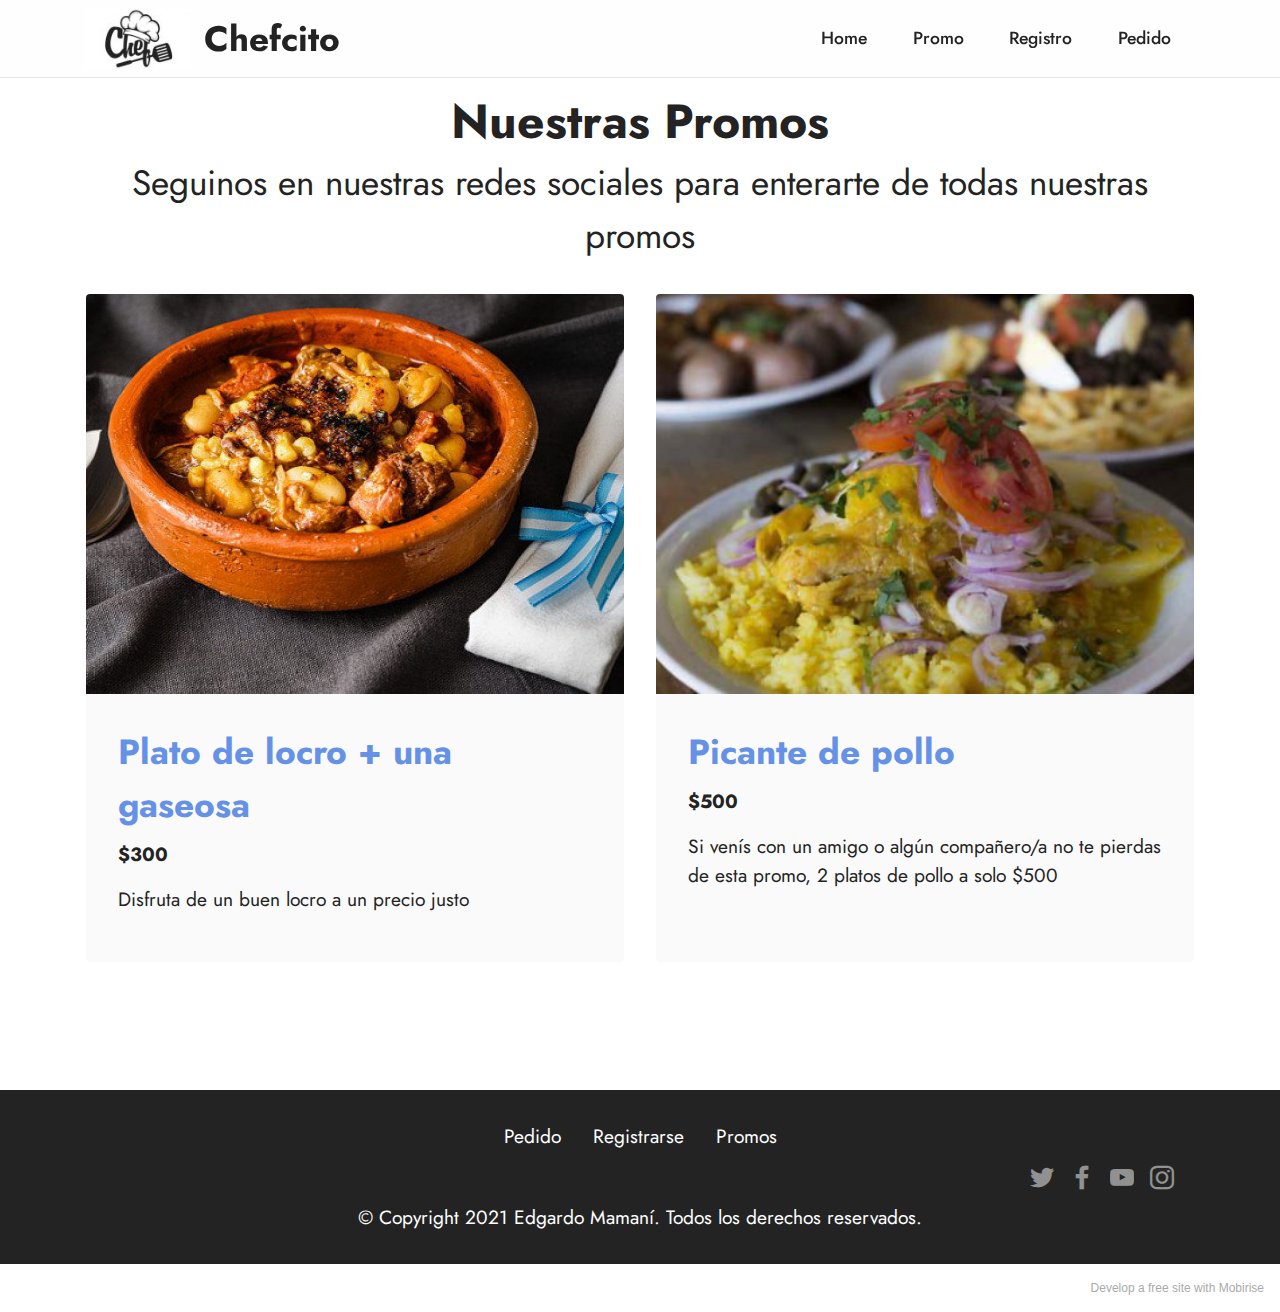
==== page1.html @ 8ea27e64 "Nueva" ====
<!DOCTYPE html>
<html  >
<head>
  <!-- Site made with Mobirise Website Builder v5.5.0, https://mobirise.com -->
  <meta charset="UTF-8">
  <meta http-equiv="X-UA-Compatible" content="IE=edge">
  <meta name="generator" content="Mobirise v5.5.0, mobirise.com">
  <meta name="viewport" content="width=device-width, initial-scale=1, minimum-scale=1">
  <link rel="shortcut icon" href="assets/images/chef-logo-vector-20448-270-121x70.jpg" type="image/x-icon">
  <meta name="description" content="">
  
  
  <title>Promociones</title>
  <link rel="stylesheet" href="assets/bootstrap/css/bootstrap.min.css">
  <link rel="stylesheet" href="assets/bootstrap/css/bootstrap-grid.min.css">
  <link rel="stylesheet" href="assets/bootstrap/css/bootstrap-reboot.min.css">
  <link rel="stylesheet" href="assets/dropdown/css/style.css">
  <link rel="stylesheet" href="assets/socicon/css/styles.css">
  <link rel="stylesheet" href="assets/theme/css/style.css">
  <link rel="preload" href="https://fonts.googleapis.com/css?family=Jost:100,200,300,400,500,600,700,800,900,100i,200i,300i,400i,500i,600i,700i,800i,900i&display=swap" as="style" onload="this.onload=null;this.rel='stylesheet'">
  <noscript><link rel="stylesheet" href="https://fonts.googleapis.com/css?family=Jost:100,200,300,400,500,600,700,800,900,100i,200i,300i,400i,500i,600i,700i,800i,900i&display=swap"></noscript>
  <link rel="preload" as="style" href="assets/mobirise/css/mbr-additional.css"><link rel="stylesheet" href="assets/mobirise/css/mbr-additional.css" type="text/css">
  
  
  
  
</head>
<body>
  
  <section data-bs-version="5.1" class="menu cid-s48OLK6784" once="menu" id="menu1-l">
    
    <nav class="navbar navbar-dropdown navbar-fixed-top navbar-expand-lg">
        <div class="container">
            <div class="navbar-brand">
                <span class="navbar-logo">
                    <a href="https://mobiri.se">
                        <img src="assets/images/chef-logo-vector-20448-270-121x70.jpg" alt="Mobirise" style="height: 3.8rem;">
                    </a>
                </span>
                <span class="navbar-caption-wrap"><a class="navbar-caption text-black display-5" href="https://mobiri.se">Chefcito</a></span>
            </div>
            <button class="navbar-toggler" type="button" data-toggle="collapse" data-bs-toggle="collapse" data-target="#navbarSupportedContent" data-bs-target="#navbarSupportedContent" aria-controls="navbarNavAltMarkup" aria-expanded="false" aria-label="Toggle navigation">
                <div class="hamburger">
                    <span></span>
                    <span></span>
                    <span></span>
                    <span></span>
                </div>
            </button>
            <div class="collapse navbar-collapse" id="navbarSupportedContent">
                <ul class="navbar-nav nav-dropdown nav-right" data-app-modern-menu="true"><li class="nav-item"><a class="nav-link link text-black text-primary display-4" href="index.html">Home<br></a></li>
                    <li class="nav-item"><a class="nav-link link text-black text-primary display-4" href="page1.html">Promo</a></li><li class="nav-item"><a class="nav-link link text-black text-primary display-4" href="page2.html">Registro</a></li><li class="nav-item"><a class="nav-link link text-black text-primary display-4" href="page3.html">Pedido</a></li></ul>
                
                
            </div>
        </div>
    </nav>

</section>

<section data-bs-version="5.1" class="content1 cid-sO6hZueue8" id="content1-n">
    
    
    <div class="container">
        <div class="mbr-section-head">
            <h4 class="mbr-section-title mbr-fonts-style align-center mb-0 display-2"><strong>Nuestras Promos</strong></h4>
            <h5 class="mbr-section-subtitle mbr-fonts-style align-center mb-0 mt-2 display-5">Seguinos en nuestras redes sociales para enterarte de todas nuestras promos</h5>
        </div>
        <div class="row mt-4">
            <div class="item features-image сol-12 col-md-6 col-lg-6">
                <div class="item-wrapper">
                    <div class="item-img">
                        <img src="assets/images/16103747430-jujuy-773x458.jpg" alt="" title="">
                    </div>
                    <div class="item-content">
                        <h5 class="item-title mbr-fonts-style display-5"><strong>Plato de locro + una gaseosa</strong></h5>
                        <h6 class="item-subtitle mbr-fonts-style mt-1 display-7"><strong>$300</strong></h6>
                        <p class="mbr-text mbr-fonts-style mt-3 display-7">Disfruta de un buen locro a un precio justo</p>
                    </div>
                    
                </div>
            </div>
            <div class="item features-image сol-12 col-md-6 col-lg-6">
                <div class="item-wrapper">
                    <div class="item-img">
                        <img src="assets/images/comida-jujena-hernan-paganini-jujuy.com-.ar-1578345455-565x318.jpg" alt="" title="">
                    </div>
                    <div class="item-content">
                        <h5 class="item-title mbr-fonts-style display-5"><strong>Picante de pollo</strong></h5>
                        <h6 class="item-subtitle mbr-fonts-style mt-1 display-7"><strong>$500</strong></h6>
                        <p class="mbr-text mbr-fonts-style mt-3 display-7">Si venís con un amigo o algún compañero/a no te pierdas de esta promo, 2 platos de pollo a solo $500</p>
                    </div>
                    
                </div>
            </div>


        </div>
    </div>
</section>

<section data-bs-version="5.1" class="footer3 cid-s48P1Icc8J" once="footers" id="footer3-m">

    

    

    <div class="container">
        <div class="media-container-row align-center mbr-white">
            <div class="row row-links">
                <ul class="foot-menu">
                    
                    
                    
                    
                    
                <li class="foot-menu-item mbr-fonts-style display-7">Pedido</li><li class="foot-menu-item mbr-fonts-style display-7">Registrarse</li><li class="foot-menu-item mbr-fonts-style display-7">Promos</li></ul>
            </div>
            <div class="row social-row">
                <div class="social-list align-right pb-2">
                    
                    
                    
                    
                    
                    
                <div class="soc-item">
                        <a href="https://twitter.com/mobirise" target="_blank">
                            <span class="socicon-twitter socicon mbr-iconfont mbr-iconfont-social"></span>
                        </a>
                    </div><div class="soc-item">
                        <a href="https://www.facebook.com/pages/Mobirise/1616226671953247" target="_blank">
                            <span class="socicon-facebook socicon mbr-iconfont mbr-iconfont-social"></span>
                        </a>
                    </div><div class="soc-item">
                        <a href="https://www.youtube.com/c/mobirise" target="_blank">
                            <span class="socicon-youtube socicon mbr-iconfont mbr-iconfont-social"></span>
                        </a>
                    </div><div class="soc-item">
                        <a href="https://instagram.com/mobirise" target="_blank">
                            <span class="mbr-iconfont mbr-iconfont-social socicon-instagram socicon"></span>
                        </a>
                    </div></div>
            </div>
            <div class="row row-copirayt">
                <p class="mbr-text mb-0 mbr-fonts-style mbr-white align-center display-7">
                    © Copyright 2021 Edgardo Mamaní. Todos los derechos reservados.
                </p>
            </div>
        </div>
    </div>
</section><section style="background-color: #fff; font-family: -apple-system, BlinkMacSystemFont, 'Segoe UI', 'Roboto', 'Helvetica Neue', Arial, sans-serif; color:#aaa; font-size:12px; padding: 0; align-items: center; display: flex;"><a href="https://mobirise.site/j" style="flex: 1 1; height: 3rem; padding-left: 1rem;"></a><p style="flex: 0 0 auto; margin:0; padding-right:1rem;">Develop a free site with <a href="https://mobirise.site/z" style="color:#aaa;">Mobirise</a></p></section><script src="assets/bootstrap/js/bootstrap.bundle.min.js"></script>  <script src="assets/smoothscroll/smooth-scroll.js"></script>  <script src="assets/ytplayer/index.js"></script>  <script src="assets/dropdown/js/navbar-dropdown.js"></script>  <script src="assets/theme/js/script.js"></script>  
  
  
</body>
</html>
---- assets/dropdown/css/style.css ----
.navbar-dropdown {
  left: 0;
  padding: 0;
  position: absolute;
  right: 0;
  top: 0;
  transition: all 0.45s ease;
  z-index: 1030;
  background: #282828; }
  .navbar-dropdown .navbar-logo {
    margin-right: 0.8rem;
    transition: margin 0.3s ease-in-out;
    vertical-align: middle; }
    .navbar-dropdown .navbar-logo img {
      height: 3.125rem;
      transition: all 0.3s ease-in-out; }
    .navbar-dropdown .navbar-logo.mbr-iconfont {
      font-size: 3.125rem;
      line-height: 3.125rem; }
  .navbar-dropdown .navbar-caption {
    font-weight: 700;
    white-space: normal;
    vertical-align: -4px;
    line-height: 3.125rem !important; }
    .navbar-dropdown .navbar-caption, .navbar-dropdown .navbar-caption:hover {
      color: inherit;
      text-decoration: none; }
  .navbar-dropdown .mbr-iconfont + .navbar-caption {
    vertical-align: -1px; }
  .navbar-dropdown.navbar-fixed-top {
    position: fixed; }
  .navbar-dropdown .navbar-brand span {
    vertical-align: -4px; }
  .navbar-dropdown.bg-color.transparent {
    background: none; }
  .navbar-dropdown.navbar-short .navbar-brand {
    padding: 0.625rem 0; }
    .navbar-dropdown.navbar-short .navbar-brand span {
      vertical-align: -1px; }
  .navbar-dropdown.navbar-short .navbar-caption {
    line-height: 2.375rem !important;
    vertical-align: -2px; }
  .navbar-dropdown.navbar-short .navbar-logo {
    margin-right: 0.5rem; }
    .navbar-dropdown.navbar-short .navbar-logo img {
      height: 2.375rem; }
    .navbar-dropdown.navbar-short .navbar-logo.mbr-iconfont {
      font-size: 2.375rem;
      line-height: 2.375rem; }
  .navbar-dropdown.navbar-short .mbr-table-cell {
    height: 3.625rem; }
  .navbar-dropdown .navbar-close {
    left: 0.6875rem;
    position: fixed;
    top: 0.75rem;
    z-index: 1000; }
  .navbar-dropdown .hamburger-icon {
    content: "";
    display: inline-block;
    vertical-align: middle;
    width: 16px;
    -webkit-box-shadow: 0 -6px 0 1px #282828,0 0 0 1px #282828,0 6px 0 1px #282828;
    -moz-box-shadow: 0 -6px 0 1px #282828,0 0 0 1px #282828,0 6px 0 1px #282828;
    box-shadow: 0 -6px 0 1px #282828,0 0 0 1px #282828,0 6px 0 1px #282828; }

.dropdown-menu .dropdown-toggle[data-toggle="dropdown-submenu"]::after {
  border-bottom: 0.35em solid transparent;
  border-left: 0.35em solid;
  border-right: 0;
  border-top: 0.35em solid transparent;
  margin-left: 0.3rem; }

.dropdown-menu .dropdown-item:focus {
  outline: 0; }

.nav-dropdown {
  font-size: 0.75rem;
  font-weight: 500;
  height: auto !important; }
  .nav-dropdown .nav-btn {
    padding-left: 1rem; }
  .nav-dropdown .link {
    margin: .667em 1.667em;
    font-weight: 500;
    padding: 0;
    transition: color .2s ease-in-out; }
    .nav-dropdown .link.dropdown-toggle {
      margin-right: 2.583em; }
      .nav-dropdown .link.dropdown-toggle::after {
        margin-left: .25rem;
        border-top: 0.35em solid;
        border-right: 0.35em solid transparent;
        border-left: 0.35em solid transparent;
        border-bottom: 0; }
      .nav-dropdown .link.dropdown-toggle[aria-expanded="true"] {
        margin: 0;
        padding: 0.667em 3.263em  0.667em 1.667em; }
  .nav-dropdown .link::after,
  .nav-dropdown .dropdown-item::after {
    color: inherit; }
  .nav-dropdown .btn {
    font-size: 0.75rem;
    font-weight: 700;
    letter-spacing: 0;
    margin-bottom: 0;
    padding-left: 1.25rem;
    padding-right: 1.25rem; }
  .nav-dropdown .dropdown-menu {
    border-radius: 0;
    border: 0;
    left: 0;
    margin: 0;
    padding-bottom: 1.25rem;
    padding-top: 1.25rem;
    position: relative; }
  .nav-dropdown .dropdown-submenu {
    margin-left: 0.125rem;
    top: 0; }
  .nav-dropdown .dropdown-item {
    font-weight: 500;
    line-height: 2;
    padding: 0.3846em 4.615em 0.3846em 1.5385em;
    position: relative;
    transition: color .2s ease-in-out, background-color .2s ease-in-out; }
    .nav-dropdown .dropdown-item::after {
      margin-top: -0.3077em;
      position: absolute;
      right: 1.1538em;
      top: 50%; }
    .nav-dropdown .dropdown-item:focus, .nav-dropdown .dropdown-item:hover {
      background: none; }

@media (max-width: 767px) {
  .nav-dropdown.navbar-toggleable-sm {
    bottom: 0;
    display: none;
    left: 0;
    overflow-x: hidden;
    position: fixed;
    top: 0;
    transform: translateX(-100%);
    -ms-transform: translateX(-100%);
    -webkit-transform: translateX(-100%);
    width: 18.75rem;
    z-index: 999; } }
.nav-dropdown.navbar-toggleable-xl {
  bottom: 0;
  display: none;
  left: 0;
  overflow-x: hidden;
  position: fixed;
  top: 0;
  transform: translateX(-100%);
  -ms-transform: translateX(-100%);
  -webkit-transform: translateX(-100%);
  width: 18.75rem;
  z-index: 999; }

.nav-dropdown-sm {
  display: block !important;
  overflow-x: hidden;
  overflow: auto;
  padding-top: 3.875rem; }
  .nav-dropdown-sm::after {
    content: "";
    display: block;
    height: 3rem;
    width: 100%; }
  .nav-dropdown-sm.collapse.in ~ .navbar-close {
    display: block !important; }
  .nav-dropdown-sm.collapsing, .nav-dropdown-sm.collapse.in {
    transform: translateX(0);
    -ms-transform: translateX(0);
    -webkit-transform: translateX(0);
    transition: all 0.25s ease-out;
    -webkit-transition: all 0.25s ease-out;
    background: #282828; }
  .nav-dropdown-sm.collapsing[aria-expanded="false"] {
    transform: translateX(-100%);
    -ms-transform: translateX(-100%);
    -webkit-transform: translateX(-100%); }
  .nav-dropdown-sm .nav-item {
    display: block;
    margin-left: 0 !important;
    padding-left: 0; }
  .nav-dropdown-sm .link,
  .nav-dropdown-sm .dropdown-item {
    border-top: 1px dotted rgba(255, 255, 255, 0.1);
    font-size: 0.8125rem;
    line-height: 1.6;
    margin: 0 !important;
    padding: 0.875rem 2.4rem 0.875rem 1.5625rem !important;
    position: relative;
    white-space: normal; }
    .nav-dropdown-sm .link:focus, .nav-dropdown-sm .link:hover,
    .nav-dropdown-sm .dropdown-item:focus,
    .nav-dropdown-sm .dropdown-item:hover {
      background: rgba(0, 0, 0, 0.2) !important;
      color: #c0a375; }
  .nav-dropdown-sm .nav-btn {
    position: relative;
    padding: 1.5625rem 1.5625rem 0 1.5625rem; }
    .nav-dropdown-sm .nav-btn::before {
      border-top: 1px dotted rgba(255, 255, 255, 0.1);
      content: "";
      left: 0;
      position: absolute;
      top: 0;
      width: 100%; }
    .nav-dropdown-sm .nav-btn + .nav-btn {
      padding-top: 0.625rem; }
      .nav-dropdown-sm .nav-btn + .nav-btn::before {
        display: none; }
  .nav-dropdown-sm .btn {
    padding: 0.625rem 0; }
  .nav-dropdown-sm .dropdown-toggle[data-toggle="dropdown-submenu"]::after {
    margin-left: .25rem;
    border-top: 0.35em solid;
    border-right: 0.35em solid transparent;
    border-left: 0.35em solid transparent;
    border-bottom: 0; }
  .nav-dropdown-sm .dropdown-toggle[data-toggle="dropdown-submenu"][aria-expanded="true"]::after {
    border-top: 0;
    border-right: 0.35em solid transparent;
    border-left: 0.35em solid transparent;
    border-bottom: 0.35em solid; }
  .nav-dropdown-sm .dropdown-menu {
    margin: 0;
    padding: 0;
    position: relative;
    top: 0;
    left: 0;
    width: 100%;
    border: 0;
    float: none;
    border-radius: 0;
    background: none; }
  .nav-dropdown-sm .dropdown-submenu {
    left: 100%;
    margin-left: 0.125rem;
    margin-top: -1.25rem;
    top: 0; }

.navbar-toggleable-sm .nav-dropdown .dropdown-menu {
  position: absolute; }

.navbar-toggleable-sm .nav-dropdown .dropdown-submenu {
  left: 100%;
  margin-left: 0.125rem;
  margin-top: -1.25rem;
  top: 0; }

.navbar-toggleable-sm.opened .nav-dropdown .dropdown-menu {
  position: relative; }

.navbar-toggleable-sm.opened .nav-dropdown .dropdown-submenu {
  left: 0;
  margin-left: 00rem;
  margin-top: 0rem;
  top: 0; }

.is-builder .nav-dropdown.collapsing {
  transition: none !important; }
---- assets/socicon/css/styles.css ----
@charset "UTF-8";

@font-face {
  font-family: 'Socicon';
  src:  url('../fonts/socicon.eot');
  src:  url('../fonts/socicon.eot?#iefix') format('embedded-opentype'),
    url('../fonts/socicon.woff2') format('woff2'),
    url('../fonts/socicon.ttf') format('truetype'),
    url('../fonts/socicon.woff') format('woff'),
    url('../fonts/socicon.svg#socicon') format('svg');
  font-weight: normal;
  font-style: normal;
  font-display: swap;
}

[data-icon]:before {
  font-family: "socicon" !important;
  content: attr(data-icon);
  font-style: normal !important;
  font-weight: normal !important;
  font-variant: normal !important;
  text-transform: none !important;
  speak: none;
  line-height: 1;
  -webkit-font-smoothing: antialiased;
  -moz-osx-font-smoothing: grayscale;
}

[class^="socicon-"], [class*=" socicon-"] {
  /* use !important to prevent issues with browser extensions that change fonts */
  font-family: 'Socicon' !important;
  speak: none;
  font-style: normal;
  font-weight: normal;
  font-variant: normal;
  text-transform: none;
  line-height: 1;

  /* Better Font Rendering =========== */
  -webkit-font-smoothing: antialiased;
  -moz-osx-font-smoothing: grayscale;
}

.socicon-eitaa:before {
  content: "\e97c";
}
.socicon-soroush:before {
  content: "\e97d";
}
.socicon-bale:before {
  content: "\e97e";
}
.socicon-zazzle:before {
  content: "\e97b";
}
.socicon-society6:before {
  content: "\e97a";
}
.socicon-redbubble:before {
  content: "\e979";
}
.socicon-avvo:before {
  content: "\e978";
}
.socicon-stitcher:before {
  content: "\e977";
}
.socicon-googlehangouts:before {
  content: "\e974";
}
.socicon-dlive:before {
  content: "\e975";
}
.socicon-vsco:before {
  content: "\e976";
}
.socicon-flipboard:before {
  content: "\e973";
}
.socicon-ubuntu:before {
  content: "\e958";
}
.socicon-artstation:before {
  content: "\e959";
}
.socicon-invision:before {
  content: "\e95a";
}
.socicon-torial:before {
  content: "\e95b";
}
.socicon-collectorz:before {
  content: "\e95c";
}
.socicon-seenthis:before {
  content: "\e95d";
}
.socicon-googleplaymusic:before {
  content: "\e95e";
}
.socicon-debian:before {
  content: "\e95f";
}
.socicon-filmfreeway:before {
  content: "\e960";
}
.socicon-gnome:before {
  content: "\e961";
}
.socicon-itchio:before {
  content: "\e962";
}
.socicon-jamendo:before {
  content: "\e963";
}
.socicon-mix:before {
  content: "\e964";
}
.socicon-sharepoint:before {
  content: "\e965";
}
.socicon-tinder:before {
  content: "\e966";
}
.socicon-windguru:before {
  content: "\e967";
}
.socicon-cdbaby:before {
  content: "\e968";
}
.socicon-elementaryos:before {
  content: "\e969";
}
.socicon-stage32:before {
  content: "\e96a";
}
.socicon-tiktok:before {
  content: "\e96b";
}
.socicon-gitter:before {
  content: "\e96c";
}
.socicon-letterboxd:before {
  content: "\e96d";
}
.socicon-threema:before {
  content: "\e96e";
}
.socicon-splice:before {
  content: "\e96f";
}
.socicon-metapop:before {
  content: "\e970";
}
.socicon-naver:before {
  content: "\e971";
}
.socicon-remote:before {
  content: "\e972";
}
.socicon-internet:before {
  content: "\e957";
}
.socicon-moddb:before {
  content: "\e94b";
}
.socicon-indiedb:before {
  content: "\e94c";
}
.socicon-traxsource:before {
  content: "\e94d";
}
.socicon-gamefor:before {
  content: "\e94e";
}
.socicon-pixiv:before {
  content: "\e94f";
}
.socicon-myanimelist:before {
  content: "\e950";
}
.socicon-blackberry:before {
  content: "\e951";
}
.socicon-wickr:before {
  content: "\e952";
}
.socicon-spip:before {
  content: "\e953";
}
.socicon-napster:before {
  content: "\e954";
}
.socicon-beatport:before {
  content: "\e955";
}
.socicon-hackerone:before {
  content: "\e956";
}
.socicon-hackernews:before {
  content: "\e946";
}
.socicon-smashwords:before {
  content: "\e947";
}
.socicon-kobo:before {
  content: "\e948";
}
.socicon-bookbub:before {
  content: "\e949";
}
.socicon-mailru:before {
  content: "\e94a";
}
.socicon-gitlab:before {
  content: "\e945";
}
.socicon-instructables:before {
  content: "\e944";
}
.socicon-portfolio:before {
  content: "\e943";
}
.socicon-codered:before {
  content: "\e940";
}
.socicon-origin:before {
  content: "\e941";
}
.socicon-nextdoor:before {
  content: "\e942";
}
.socicon-udemy:before {
  content: "\e93f";
}
.socicon-livemaster:before {
  content: "\e93e";
}
.socicon-crunchbase:before {
  content: "\e93b";
}
.socicon-homefy:before {
  content: "\e93c";
}
.socicon-calendly:before {
  content: "\e93d";
}
.socicon-realtor:before {
  content: "\e90f";
}
.socicon-tidal:before {
  content: "\e910";
}
.socicon-qobuz:before {
  content: "\e911";
}
.socicon-natgeo:before {
  content: "\e912";
}
.socicon-mastodon:before {
  content: "\e913";
}
.socicon-unsplash:before {
  content: "\e914";
}
.socicon-homeadvisor:before {
  content: "\e915";
}
.socicon-angieslist:before {
  content: "\e916";
}
.socicon-codepen:before {
  content: "\e917";
}
.socicon-slack:before {
  content: "\e918";
}
.socicon-openaigym:before {
  content: "\e919";
}
.socicon-logmein:before {
  content: "\e91a";
}
.socicon-fiverr:before {
  content: "\e91b";
}
.socicon-gotomeeting:before {
  content: "\e91c";
}
.socicon-aliexpress:before {
  content: "\e91d";
}
.socicon-guru:before {
  content: "\e91e";
}
.socicon-appstore:before {
  content: "\e91f";
}
.socicon-homes:before {
  content: "\e920";
}
.socicon-zoom:before {
  content: "\e921";
}
.socicon-alibaba:before {
  content: "\e922";
}
.socicon-craigslist:before {
  content: "\e923";
}
.socicon-wix:before {
  content: "\e924";
}
.socicon-redfin:before {
  content: "\e925";
}
.socicon-googlecalendar:before {
  content: "\e926";
}
.socicon-shopify:before {
  content: "\e927";
}
.socicon-freelancer:before {
  content: "\e928";
}
.socicon-seedrs:before {
  content: "\e929";
}
.socicon-bing:before {
  content: "\e92a";
}
.socicon-doodle:before {
  content: "\e92b";
}
.socicon-bonanza:before {
  content: "\e92c";
}
.socicon-squarespace:before {
  content: "\e92d";
}
.socicon-toptal:before {
  content: "\e92e";
}
.socicon-gust:before {
  content: "\e92f";
}
.socicon-ask:before {
  content: "\e930";
}
.socicon-trulia:before {
  content: "\e931";
}
.socicon-loomly:before {
  content: "\e932";
}
.socicon-ghost:before {
  content: "\e933";
}
.socicon-upwork:before {
  content: "\e934";
}
.socicon-fundable:before {
  content: "\e935";
}
.socicon-booking:before {
  content: "\e936";
}
.socicon-googlemaps:before {
  content: "\e937";
}
.socicon-zillow:before {
  content: "\e938";
}
.socicon-niconico:before {
  content: "\e939";
}
.socicon-toneden:before {
  content: "\e93a";
}
.socicon-augment:before {
  content: "\e908";
}
.socicon-bitbucket:before {
  content: "\e909";
}
.socicon-fyuse:before {
  content: "\e90a";
}
.socicon-yt-gaming:before {
  content: "\e90b";
}
.socicon-sketchfab:before {
  content: "\e90c";
}
.socicon-mobcrush:before {
  content: "\e90d";
}
.socicon-microsoft:before {
  content: "\e90e";
}
.socicon-pandora:before {
  content: "\e907";
}
.socicon-messenger:before {
  content: "\e906";
}
.socicon-gamewisp:before {
  content: "\e905";
}
.socicon-bloglovin:before {
  content: "\e904";
}
.socicon-tunein:before {
  content: "\e903";
}
.socicon-gamejolt:before {
  content: "\e901";
}
.socicon-trello:before {
  content: "\e902";
}
.socicon-spreadshirt:before {
  content: "\e900";
}
.socicon-500px:before {
  content: "\e000";
}
.socicon-8tracks:before {
  content: "\e001";
}
.socicon-airbnb:before {
  content: "\e002";
}
.socicon-alliance:before {
  content: "\e003";
}
.socicon-amazon:before {
  content: "\e004";
}
.socicon-amplement:before {
  content: "\e005";
}
.socicon-android:before {
  content: "\e006";
}
.socicon-angellist:before {
  content: "\e007";
}
.socicon-apple:before {
  content: "\e008";
}
.socicon-appnet:before {
  content: "\e009";
}
.socicon-baidu:before {
  content: "\e00a";
}
.socicon-bandcamp:before {
  content: "\e00b";
}
.socicon-battlenet:before {
  content: "\e00c";
}
.socicon-mixer:before {
  content: "\e00d";
}
.socicon-bebee:before {
  content: "\e00e";
}
.socicon-bebo:before {
  content: "\e00f";
}
.socicon-behance:before {
  content: "\e010";
}
.socicon-blizzard:before {
  content: "\e011";
}
.socicon-blogger:before {
  content: "\e012";
}
.socicon-buffer:before {
  content: "\e013";
}
.socicon-chrome:before {
  content: "\e014";
}
.socicon-coderwall:before {
  content: "\e015";
}
.socicon-curse:before {
  content: "\e016";
}
.socicon-dailymotion:before {
  content: "\e017";
}
.socicon-deezer:before {
  content: "\e018";
}
.socicon-delicious:before {
  content: "\e019";
}
.socicon-deviantart:before {
  content: "\e01a";
}
.socicon-diablo:before {
  content: "\e01b";
}
.socicon-digg:before {
  content: "\e01c";
}
.socicon-discord:before {
  content: "\e01d";
}
.socicon-disqus:before {
  content: "\e01e";
}
.socicon-douban:before {
  content: "\e01f";
}
.socicon-draugiem:before {
  content: "\e020";
}
.socicon-dribbble:before {
  content: "\e021";
}
.socicon-drupal:before {
  content: "\e022";
}
.socicon-ebay:before {
  content: "\e023";
}
.socicon-ello:before {
  content: "\e024";
}
.socicon-endomodo:before {
  content: "\e025";
}
.socicon-envato:before {
  content: "\e026";
}
.socicon-etsy:before {
  content: "\e027";
}
.socicon-facebook:before {
  content: "\e028";
}
.socicon-feedburner:before {
  content: "\e029";
}
.socicon-filmweb:before {
  content: "\e02a";
}
.socicon-firefox:before {
  content: "\e02b";
}
.socicon-flattr:before {
  content: "\e02c";
}
.socicon-flickr:before {
  content: "\e02d";
}
.socicon-formulr:before {
  content: "\e02e";
}
.socicon-forrst:before {
  content: "\e02f";
}
.socicon-foursquare:before {
  content: "\e030";
}
.socicon-friendfeed:before {
  content: "\e031";
}
.socicon-github:before {
  content: "\e032";
}
.socicon-goodreads:before {
  content: "\e033";
}
.socicon-google:before {
  content: "\e034";
}
.socicon-googlescholar:before {
  content: "\e035";
}
.socicon-googlegroups:before {
  content: "\e036";
}
.socicon-googlephotos:before {
  content: "\e037";
}
.socicon-googleplus:before {
  content: "\e038";
}
.socicon-grooveshark:before {
  content: "\e039";
}
.socicon-hackerrank:before {
  content: "\e03a";
}
.socicon-hearthstone:before {
  content: "\e03b";
}
.socicon-hellocoton:before {
  content: "\e03c";
}
.socicon-heroes:before {
  content: "\e03d";
}
.socicon-smashcast:before {
  content: "\e03e";
}
.socicon-horde:before {
  content: "\e03f";
}
.socicon-houzz:before {
  content: "\e040";
}
.socicon-icq:before {
  content: "\e041";
}
.socicon-identica:before {
  content: "\e042";
}
.socicon-imdb:before {
  content: "\e043";
}
.socicon-instagram:before {
  content: "\e044";
}
.socicon-issuu:before {
  content: "\e045";
}
.socicon-istock:before {
  content: "\e046";
}
.socicon-itunes:before {
  content: "\e047";
}
.socicon-keybase:before {
  content: "\e048";
}
.socicon-lanyrd:before {
  content: "\e049";
}
.socicon-lastfm:before {
  content: "\e04a";
}
.socicon-line:before {
  content: "\e04b";
}
.socicon-linkedin:before {
  content: "\e04c";
}
.socicon-livejournal:before {
  content: "\e04d";
}
.socicon-lyft:before {
  content: "\e04e";
}
.socicon-macos:before {
  content: "\e04f";
}
.socicon-mail:before {
  content: "\e050";
}
.socicon-medium:before {
  content: "\e051";
}
.socicon-meetup:before {
  content: "\e052";
}
.socicon-mixcloud:before {
  content: "\e053";
}
.socicon-modelmayhem:before {
  content: "\e054";
}
.socicon-mumble:before {
  content: "\e055";
}
.socicon-myspace:before {
  content: "\e056";
}
.socicon-newsvine:before {
  content: "\e057";
}
.socicon-nintendo:before {
  content: "\e058";
}
.socicon-npm:before {
  content: "\e059";
}
.socicon-odnoklassniki:before {
  content: "\e05a";
}
.socicon-openid:before {
  content: "\e05b";
}
.socicon-opera:before {
  content: "\e05c";
}
.socicon-outlook:before {
  content: "\e05d";
}
.socicon-overwatch:before {
  content: "\e05e";
}
.socicon-patreon:before {
  content: "\e05f";
}
.socicon-paypal:before {
  content: "\e060";
}
.socicon-periscope:before {
  content: "\e061";
}
.socicon-persona:before {
  content: "\e062";
}
.socicon-pinterest:before {
  content: "\e063";
}
.socicon-play:before {
  content: "\e064";
}
.socicon-player:before {
  content: "\e065";
}
.socicon-playstation:before {
  content: "\e066";
}
.socicon-pocket:before {
  content: "\e067";
}
.socicon-qq:before {
  content: "\e068";
}
.socicon-quora:before {
  content: "\e069";
}
.socicon-raidcall:before {
  content: "\e06a";
}
.socicon-ravelry:before {
  content: "\e06b";
}
.socicon-reddit:before {
  content: "\e06c";
}
.socicon-renren:before {
  content: "\e06d";
}
.socicon-researchgate:before {
  content: "\e06e";
}
.socicon-residentadvisor:before {
  content: "\e06f";
}
.socicon-reverbnation:before {
  content: "\e070";
}
.socicon-rss:before {
  content: "\e071";
}
.socicon-sharethis:before {
  content: "\e072";
}
.socicon-skype:before {
  content: "\e073";
}
.socicon-slideshare:before {
  content: "\e074";
}
.socicon-smugmug:before {
  content: "\e075";
}
.socicon-snapchat:before {
  content: "\e076";
}
.socicon-songkick:before {
  content: "\e077";
}
.socicon-soundcloud:before {
  content: "\e078";
}
.socicon-spotify:before {
  content: "\e079";
}
.socicon-stackexchange:before {
  content: "\e07a";
}
.socicon-stackoverflow:before {
  content: "\e07b";
}
.socicon-starcraft:before {
  content: "\e07c";
}
.socicon-stayfriends:before {
  content: "\e07d";
}
.socicon-steam:before {
  content: "\e07e";
}
.socicon-storehouse:before {
  content: "\e07f";
}
.socicon-strava:before {
  content: "\e080";
}
.socicon-streamjar:before {
  content: "\e081";
}
.socicon-stumbleupon:before {
  content: "\e082";
}
.socicon-swarm:before {
  content: "\e083";
}
.socicon-teamspeak:before {
  content: "\e084";
}
.socicon-teamviewer:before {
  content: "\e085";
}
.socicon-technorati:before {
  content: "\e086";
}
.socicon-telegram:before {
  content: "\e087";
}
.socicon-tripadvisor:before {
  content: "\e088";
}
.socicon-tripit:before {
  content: "\e089";
}
.socicon-triplej:before {
  content: "\e08a";
}
.socicon-tumblr:before {
  content: "\e08b";
}
.socicon-twitch:before {
  content: "\e08c";
}
.socicon-twitter:before {
  content: "\e08d";
}
.socicon-uber:before {
  content: "\e08e";
}
.socicon-ventrilo:before {
  content: "\e08f";
}
.socicon-viadeo:before {
  content: "\e090";
}
.socicon-viber:before {
  content: "\e091";
}
.socicon-viewbug:before {
  content: "\e092";
}
.socicon-vimeo:before {
  content: "\e093";
}
.socicon-vine:before {
  content: "\e094";
}
.socicon-vkontakte:before {
  content: "\e095";
}
.socicon-warcraft:before {
  content: "\e096";
}
.socicon-wechat:before {
  content: "\e097";
}
.socicon-weibo:before {
  content: "\e098";
}
.socicon-whatsapp:before {
  content: "\e099";
}
.socicon-wikipedia:before {
  content: "\e09a";
}
.socicon-windows:before {
  content: "\e09b";
}
.socicon-wordpress:before {
  content: "\e09c";
}
.socicon-wykop:before {
  content: "\e09d";
}
.socicon-xbox:before {
  content: "\e09e";
}
.socicon-xing:before {
  content: "\e09f";
}
.socicon-yahoo:before {
  content: "\e0a0";
}
.socicon-yammer:before {
  content: "\e0a1";
}
.socicon-yandex:before {
  content: "\e0a2";
}
.socicon-yelp:before {
  content: "\e0a3";
}
.socicon-younow:before {
  content: "\e0a4";
}
.socicon-youtube:before {
  content: "\e0a5";
}
.socicon-zapier:before {
  content: "\e0a6";
}
.socicon-zerply:before {
  content: "\e0a7";
}
.socicon-zomato:before {
  content: "\e0a8";
}
.socicon-zynga:before {
  content: "\e0a9";
}
---- assets/theme/css/style.css ----
@charset "UTF-8";
section {
  background-color: #ffffff;
}

body {
  font-style: normal;
  line-height: 1.5;
  font-weight: 400;
  color: #232323;
  position: relative;
}

button {
  background-color: transparent;
  border-color: transparent;
}

section,
.container,
.container-fluid {
  position: relative;
  word-wrap: break-word;
}

a.mbr-iconfont:hover {
  text-decoration: none;
}

.article .lead p,
.article .lead ul,
.article .lead ol,
.article .lead pre,
.article .lead blockquote {
  margin-bottom: 0;
}

a {
  font-style: normal;
  font-weight: 400;
  cursor: pointer;
}
a, a:hover {
  text-decoration: none;
}

.mbr-section-title {
  font-style: normal;
  line-height: 1.3;
}

.mbr-section-subtitle {
  line-height: 1.3;
}

.mbr-text {
  font-style: normal;
  line-height: 1.7;
}

h1,
h2,
h3,
h4,
h5,
h6,
.display-1,
.display-2,
.display-4,
.display-5,
.display-7,
span,
p,
a {
  line-height: 1;
  word-break: break-word;
  word-wrap: break-word;
  font-weight: 400;
}

b,
strong {
  font-weight: bold;
}

input:-webkit-autofill, input:-webkit-autofill:hover, input:-webkit-autofill:focus, input:-webkit-autofill:active {
  transition-delay: 9999s;
  -webkit-transition-property: background-color, color;
  transition-property: background-color, color;
}

textarea[type=hidden] {
  display: none;
}

section {
  background-position: 50% 50%;
  background-repeat: no-repeat;
  background-size: cover;
}
section .mbr-background-video,
section .mbr-background-video-preview {
  position: absolute;
  bottom: 0;
  left: 0;
  right: 0;
  top: 0;
}

.hidden {
  visibility: hidden;
}

.mbr-z-index20 {
  z-index: 20;
}

/*! Base colors */
.mbr-white {
  color: #ffffff;
}

.mbr-black {
  color: #111111;
}

.mbr-bg-white {
  background-color: #ffffff;
}

.mbr-bg-black {
  background-color: #000000;
}

/*! Text-aligns */
.align-left {
  text-align: left;
}

.align-center {
  text-align: center;
}

.align-right {
  text-align: right;
}

/*! Font-weight  */
.mbr-light {
  font-weight: 300;
}

.mbr-regular {
  font-weight: 400;
}

.mbr-semibold {
  font-weight: 500;
}

.mbr-bold {
  font-weight: 700;
}

/*! Media  */
.media-content {
  flex-basis: 100%;
}

.media-container-row {
  display: flex;
  flex-direction: row;
  flex-wrap: wrap;
  justify-content: center;
  align-content: center;
  align-items: start;
}
.media-container-row .media-size-item {
  width: 400px;
}

.media-container-column {
  display: flex;
  flex-direction: column;
  flex-wrap: wrap;
  justify-content: center;
  align-content: center;
  align-items: stretch;
}
.media-container-column > * {
  width: 100%;
}

@media (min-width: 992px) {
  .media-container-row {
    flex-wrap: nowrap;
  }
}
figure {
  margin-bottom: 0;
  overflow: hidden;
}

figure[mbr-media-size] {
  transition: width 0.1s;
}

img,
iframe {
  display: block;
  width: 100%;
}

.card {
  background-color: transparent;
  border: none;
}

.card-box {
  width: 100%;
}

.card-img {
  text-align: center;
  flex-shrink: 0;
  -webkit-flex-shrink: 0;
}

.media {
  max-width: 100%;
  margin: 0 auto;
}

.mbr-figure {
  align-self: center;
}

.media-container > div {
  max-width: 100%;
}

.mbr-figure img,
.card-img img {
  width: 100%;
}

@media (max-width: 991px) {
  .media-size-item {
    width: auto !important;
  }

  .media {
    width: auto;
  }

  .mbr-figure {
    width: 100% !important;
  }
}
/*! Buttons */
.mbr-section-btn {
  margin-left: -0.6rem;
  margin-right: -0.6rem;
  font-size: 0;
}

.btn {
  font-weight: 600;
  border-width: 1px;
  font-style: normal;
  margin: 0.6rem 0.6rem;
  white-space: normal;
  transition: all 0.2s ease-in-out;
  display: inline-flex;
  align-items: center;
  justify-content: center;
  word-break: break-word;
}

.btn-sm {
  font-weight: 600;
  letter-spacing: 0px;
  transition: all 0.3s ease-in-out;
}

.btn-md {
  font-weight: 600;
  letter-spacing: 0px;
  transition: all 0.3s ease-in-out;
}

.btn-lg {
  font-weight: 600;
  letter-spacing: 0px;
  transition: all 0.3s ease-in-out;
}

.btn-form {
  margin: 0;
}
.btn-form:hover {
  cursor: pointer;
}

nav .mbr-section-btn {
  margin-left: 0rem;
  margin-right: 0rem;
}

/*! Btn icon margin */
.btn .mbr-iconfont,
.btn.btn-sm .mbr-iconfont {
  order: 1;
  cursor: pointer;
  margin-left: 0.5rem;
  vertical-align: sub;
}

.btn.btn-md .mbr-iconfont,
.btn.btn-md .mbr-iconfont {
  margin-left: 0.8rem;
}

.mbr-regular {
  font-weight: 400;
}

.mbr-semibold {
  font-weight: 500;
}

.mbr-bold {
  font-weight: 700;
}

[type=submit] {
  -webkit-appearance: none;
}

/*! Full-screen */
.mbr-fullscreen .mbr-overlay {
  min-height: 100vh;
}

.mbr-fullscreen {
  display: flex;
  display: -moz-flex;
  display: -ms-flex;
  display: -o-flex;
  align-items: center;
  min-height: 100vh;
  padding-top: 3rem;
  padding-bottom: 3rem;
}

/*! Map */
.map {
  height: 25rem;
  position: relative;
}
.map iframe {
  width: 100%;
  height: 100%;
}

/*! Scroll to top arrow */
.mbr-arrow-up {
  bottom: 25px;
  right: 90px;
  position: fixed;
  text-align: right;
  z-index: 5000;
  color: #ffffff;
  font-size: 22px;
}

.mbr-arrow-up a {
  background: rgba(0, 0, 0, 0.2);
  border-radius: 50%;
  color: #fff;
  display: inline-block;
  height: 60px;
  width: 60px;
  border: 2px solid #fff;
  outline-style: none !important;
  position: relative;
  text-decoration: none;
  transition: all 0.3s ease-in-out;
  cursor: pointer;
  text-align: center;
}
.mbr-arrow-up a:hover {
  background-color: rgba(0, 0, 0, 0.4);
}
.mbr-arrow-up a i {
  line-height: 60px;
}

.mbr-arrow-up-icon {
  display: block;
  color: #fff;
}

.mbr-arrow-up-icon::before {
  content: "›";
  display: inline-block;
  font-family: serif;
  font-size: 22px;
  line-height: 1;
  font-style: normal;
  position: relative;
  top: 6px;
  left: -4px;
  transform: rotate(-90deg);
}

/*! Arrow Down */
.mbr-arrow {
  position: absolute;
  bottom: 45px;
  left: 50%;
  width: 60px;
  height: 60px;
  cursor: pointer;
  background-color: rgba(80, 80, 80, 0.5);
  border-radius: 50%;
  transform: translateX(-50%);
}
@media (max-width: 767px) {
  .mbr-arrow {
    display: none;
  }
}
.mbr-arrow > a {
  display: inline-block;
  text-decoration: none;
  outline-style: none;
  -webkit-animation: arrowdown 1.7s ease-in-out infinite;
          animation: arrowdown 1.7s ease-in-out infinite;
  color: #ffffff;
}
.mbr-arrow > a > i {
  position: absolute;
  top: -2px;
  left: 15px;
  font-size: 2rem;
}

#scrollToTop a i::before {
  content: "";
  position: absolute;
  display: block;
  border-bottom: 2.5px solid #fff;
  border-left: 2.5px solid #fff;
  width: 27.8%;
  height: 27.8%;
  left: 50%;
  top: 51%;
  transform: translateY(-30%) translateX(-50%) rotate(135deg);
}

@keyframes arrowdown {
  0% {
    transform: translateY(0px);
  }
  50% {
    transform: translateY(-5px);
  }
  100% {
    transform: translateY(0px);
  }
}
@-webkit-keyframes arrowdown {
  0% {
    transform: translateY(0px);
  }
  50% {
    transform: translateY(-5px);
  }
  100% {
    transform: translateY(0px);
  }
}
@media (max-width: 500px) {
  .mbr-arrow-up {
    left: 0;
    right: 0;
    text-align: center;
  }
}
/*Gradients animation*/
@keyframes gradient-animation {
  from {
    background-position: 0% 100%;
    -webkit-animation-timing-function: ease-in-out;
            animation-timing-function: ease-in-out;
  }
  to {
    background-position: 100% 0%;
    -webkit-animation-timing-function: ease-in-out;
            animation-timing-function: ease-in-out;
  }
}
@-webkit-keyframes gradient-animation {
  from {
    background-position: 0% 100%;
    -webkit-animation-timing-function: ease-in-out;
            animation-timing-function: ease-in-out;
  }
  to {
    background-position: 100% 0%;
    -webkit-animation-timing-function: ease-in-out;
            animation-timing-function: ease-in-out;
  }
}
.bg-gradient {
  background-size: 200% 200%;
  animation: gradient-animation 5s infinite alternate;
  -webkit-animation: gradient-animation 5s infinite alternate;
}

.menu .navbar-brand {
  display: -webkit-flex;
}
.menu .navbar-brand span {
  display: flex;
  display: -webkit-flex;
}
.menu .navbar-brand .navbar-caption-wrap {
  display: -webkit-flex;
}
.menu .navbar-brand .navbar-logo img {
  display: -webkit-flex;
  width: auto;
}
@media (min-width: 768px) and (max-width: 991px) {
  .menu .navbar-toggleable-sm .navbar-nav {
    display: -ms-flexbox;
  }
}
@media (max-width: 991px) {
  .menu .navbar-collapse {
    max-height: 93.5vh;
  }
  .menu .navbar-collapse.show {
    overflow: auto;
  }
}
@media (min-width: 992px) {
  .menu .navbar-nav.nav-dropdown {
    display: -webkit-flex;
  }
  .menu .navbar-toggleable-sm .navbar-collapse {
    display: -webkit-flex !important;
  }
  .menu .collapsed .navbar-collapse {
    max-height: 93.5vh;
  }
  .menu .collapsed .navbar-collapse.show {
    overflow: auto;
  }
}
@media (max-width: 767px) {
  .menu .navbar-collapse {
    max-height: 80vh;
  }
}

.nav-link .mbr-iconfont {
  margin-right: 0.5rem;
}

.navbar {
  display: -webkit-flex;
  -webkit-flex-wrap: wrap;
  -webkit-align-items: center;
  -webkit-justify-content: space-between;
}

.navbar-collapse {
  -webkit-flex-basis: 100%;
  -webkit-flex-grow: 1;
  -webkit-align-items: center;
}

.nav-dropdown .link {
  padding: 0.667em 1.667em !important;
  margin: 0 !important;
}

.nav {
  display: -webkit-flex;
  -webkit-flex-wrap: wrap;
}

.row {
  display: -webkit-flex;
  -webkit-flex-wrap: wrap;
}

.justify-content-center {
  -webkit-justify-content: center;
}

.form-inline {
  display: -webkit-flex;
}

.card-wrapper {
  -webkit-flex: 1;
}

.carousel-control {
  z-index: 10;
  display: -webkit-flex;
}

.carousel-controls {
  display: -webkit-flex;
}

.media {
  display: -webkit-flex;
}

.form-group:focus {
  outline: none;
}

.jq-selectbox__select {
  padding: 7px 0;
  position: relative;
}

.jq-selectbox__dropdown {
  overflow: hidden;
  border-radius: 10px;
  position: absolute;
  top: 100%;
  left: 0 !important;
  width: 100% !important;
}

.jq-selectbox__trigger-arrow {
  right: 0;
  transform: translateY(-50%);
}

.jq-selectbox li {
  padding: 1.07em 0.5em;
}

input[type=range] {
  padding-left: 0 !important;
  padding-right: 0 !important;
}

.modal-dialog,
.modal-content {
  height: 100%;
}

.modal-dialog .carousel-inner {
  height: calc(100vh - 1.75rem);
}
@media (max-width: 575px) {
  .modal-dialog .carousel-inner {
    height: calc(100vh - 1rem);
  }
}

.carousel-item {
  text-align: center;
}

.carousel-item img {
  margin: auto;
}

.navbar-toggler {
  align-self: flex-start;
  padding: 0.25rem 0.75rem;
  font-size: 1.25rem;
  line-height: 1;
  background: transparent;
  border: 1px solid transparent;
  border-radius: 0.25rem;
}

.navbar-toggler:focus,
.navbar-toggler:hover {
  text-decoration: none;
  box-shadow: none;
}

.navbar-toggler-icon {
  display: inline-block;
  width: 1.5em;
  height: 1.5em;
  vertical-align: middle;
  content: "";
  background: no-repeat center center;
  background-size: 100% 100%;
}

.navbar-toggler-left {
  position: absolute;
  left: 1rem;
}

.navbar-toggler-right {
  position: absolute;
  right: 1rem;
}

.card-img {
  width: auto;
}

.menu .navbar.collapsed:not(.beta-menu) {
  flex-direction: column;
}

.carousel-item.active,
.carousel-item-next,
.carousel-item-prev {
  display: flex;
}

.note-air-layout .dropup .dropdown-menu,
.note-air-layout .navbar-fixed-bottom .dropdown .dropdown-menu {
  bottom: initial !important;
}

html,
body {
  height: auto;
  min-height: 100vh;
}

.dropup .dropdown-toggle::after {
  display: none;
}

.form-asterisk {
  font-family: initial;
  position: absolute;
  top: -2px;
  font-weight: normal;
}

.form-control-label {
  position: relative;
  cursor: pointer;
  margin-bottom: 0.357em;
  padding: 0;
}

.alert {
  color: #ffffff;
  border-radius: 0;
  border: 0;
  font-size: 1.1rem;
  line-height: 1.5;
  margin-bottom: 1.875rem;
  padding: 1.25rem;
  position: relative;
  text-align: center;
}
.alert.alert-form::after {
  background-color: inherit;
  bottom: -7px;
  content: "";
  display: block;
  height: 14px;
  left: 50%;
  margin-left: -7px;
  position: absolute;
  transform: rotate(45deg);
  width: 14px;
}

.form-control {
  background-color: #ffffff;
  background-clip: border-box;
  color: #232323;
  line-height: 1rem !important;
  height: auto;
  padding: 0.6rem 1.2rem;
  transition: border-color 0.25s ease 0s;
  border: 1px solid transparent !important;
  border-radius: 4px;
  box-shadow: rgba(0, 0, 0, 0.07) 0px 1px 1px 0px, rgba(0, 0, 0, 0.07) 0px 1px 3px 0px, rgba(0, 0, 0, 0.03) 0px 0px 0px 1px;
}
.form-active .form-control:invalid {
  border-color: red;
}

form .row {
  margin-left: -0.6rem;
  margin-right: -0.6rem;
}
form .row [class*=col] {
  padding-left: 0.6rem;
  padding-right: 0.6rem;
}

form .mbr-section-btn {
  margin: 0;
  padding-left: 0.6rem;
  padding-right: 0.6rem;
}

form .btn {
  display: flex;
  padding: 0.6rem 1.2rem;
  margin: 0;
}

form .form-check-input {
  margin-top: 0.5;
}

textarea.form-control {
  line-height: 1.5rem !important;
}

.form-group {
  margin-bottom: 1.2rem;
}

.form-control,
form .btn {
  min-height: 48px;
}

.gdpr-block label span.textGDPR input[name=gdpr] {
  top: 7px;
}

.form-control:focus {
  box-shadow: none;
}

:focus {
  outline: none;
}

.mbr-overlay {
  background-color: #000;
  bottom: 0;
  left: 0;
  opacity: 0.5;
  position: absolute;
  right: 0;
  top: 0;
  z-index: 0;
  pointer-events: none;
}

blockquote {
  font-style: italic;
  padding: 3rem;
  font-size: 1.09rem;
  position: relative;
  border-left: 3px solid;
}

ul,
ol,
pre,
blockquote {
  margin-bottom: 2.3125rem;
}

.mt-4 {
  margin-top: 2rem !important;
}

.mb-4 {
  margin-bottom: 2rem !important;
}

@media (min-width: 992px) {
  .container {
    padding-left: 16px;
    padding-right: 16px;
  }

  .row {
    margin-left: -16px;
    margin-right: -16px;
  }
  .row > [class*=col] {
    padding-left: 16px;
    padding-right: 16px;
  }
}
@media (min-width: 768px) {
  .container-fluid {
    padding-left: 32px;
    padding-right: 32px;
  }
}
@media (min-width: 768px) and (max-width: 991px) {
  .mbr-container {
    padding-left: 32px;
    padding-right: 32px;
  }
}
@media (max-width: 767px) {
  .mbr-container {
    padding-left: 16px;
    padding-right: 16px;
  }
}
.card-wrapper,
.item-wrapper {
  overflow: hidden;
}

.app-video-wrapper > img {
  opacity: 1;
}

.item {
  position: relative;
}

.dropdown-menu .dropdown-menu {
  left: 100%;
}

.dropdown-item + .dropdown-menu {
  display: none;
}

.dropdown-item:hover + .dropdown-menu,
.dropdown-menu:hover {
  display: block;
}.engine {
	position: absolute;
	text-indent: -2400px;
	text-align: center;
	padding: 0;
	top: 0;
	left: -2400px;
}
---- assets/mobirise/css/mbr-additional.css ----
body {
  font-family: Jost;
}
.display-1 {
  font-family: 'Jost', sans-serif;
  font-size: 4.6rem;
  line-height: 1.1;
}
.display-1 > .mbr-iconfont {
  font-size: 5.75rem;
}
.display-2 {
  font-family: 'Jost', sans-serif;
  font-size: 3rem;
  line-height: 1.1;
}
.display-2 > .mbr-iconfont {
  font-size: 3.75rem;
}
.display-4 {
  font-family: 'Jost', sans-serif;
  font-size: 1.1rem;
  line-height: 1.5;
}
.display-4 > .mbr-iconfont {
  font-size: 1.375rem;
}
.display-5 {
  font-family: 'Jost', sans-serif;
  font-size: 2.2rem;
  line-height: 1.5;
}
.display-5 > .mbr-iconfont {
  font-size: 2.75rem;
}
.display-7 {
  font-family: 'Jost', sans-serif;
  font-size: 1.2rem;
  line-height: 1.5;
}
.display-7 > .mbr-iconfont {
  font-size: 1.5rem;
}
/* ---- Fluid typography for mobile devices ---- */
/* 1.4 - font scale ratio ( bootstrap == 1.42857 ) */
/* 100vw - current viewport width */
/* (48 - 20)  48 == 48rem == 768px, 20 == 20rem == 320px(minimal supported viewport) */
/* 0.65 - min scale variable, may vary */
@media (max-width: 992px) {
  .display-1 {
    font-size: 3.68rem;
  }
}
@media (max-width: 768px) {
  .display-1 {
    font-size: 3.22rem;
    font-size: calc( 2.26rem + (4.6 - 2.26) * ((100vw - 20rem) / (48 - 20)));
    line-height: calc( 1.1 * (2.26rem + (4.6 - 2.26) * ((100vw - 20rem) / (48 - 20))));
  }
  .display-2 {
    font-size: 2.4rem;
    font-size: calc( 1.7rem + (3 - 1.7) * ((100vw - 20rem) / (48 - 20)));
    line-height: calc( 1.3 * (1.7rem + (3 - 1.7) * ((100vw - 20rem) / (48 - 20))));
  }
  .display-4 {
    font-size: 0.88rem;
    font-size: calc( 1.0350000000000001rem + (1.1 - 1.0350000000000001) * ((100vw - 20rem) / (48 - 20)));
    line-height: calc( 1.4 * (1.0350000000000001rem + (1.1 - 1.0350000000000001) * ((100vw - 20rem) / (48 - 20))));
  }
  .display-5 {
    font-size: 1.76rem;
    font-size: calc( 1.42rem + (2.2 - 1.42) * ((100vw - 20rem) / (48 - 20)));
    line-height: calc( 1.4 * (1.42rem + (2.2 - 1.42) * ((100vw - 20rem) / (48 - 20))));
  }
  .display-7 {
    font-size: 0.96rem;
    font-size: calc( 1.07rem + (1.2 - 1.07) * ((100vw - 20rem) / (48 - 20)));
    line-height: calc( 1.4 * (1.07rem + (1.2 - 1.07) * ((100vw - 20rem) / (48 - 20))));
  }
}
/* Buttons */
.btn {
  padding: 0.6rem 1.2rem;
  border-radius: 4px;
}
.btn-sm {
  padding: 0.6rem 1.2rem;
  border-radius: 4px;
}
.btn-md {
  padding: 0.6rem 1.2rem;
  border-radius: 4px;
}
.btn-lg {
  padding: 1rem 2.6rem;
  border-radius: 4px;
}
.bg-primary {
  background-color: #6592e6 !important;
}
.bg-success {
  background-color: #40b0bf !important;
}
.bg-info {
  background-color: #47b5ed !important;
}
.bg-warning {
  background-color: #ffe161 !important;
}
.bg-danger {
  background-color: #ff9966 !important;
}
.btn-primary,
.btn-primary:active {
  background-color: #6592e6 !important;
  border-color: #6592e6 !important;
  color: #ffffff !important;
  box-shadow: 0 2px 2px 0 rgba(0, 0, 0, 0.2);
}
.btn-primary:hover,
.btn-primary:focus,
.btn-primary.focus,
.btn-primary.active {
  color: #ffffff !important;
  background-color: #2260d2 !important;
  border-color: #2260d2 !important;
  box-shadow: 0 2px 5px 0 rgba(0, 0, 0, 0.2);
}
.btn-primary.disabled,
.btn-primary:disabled {
  color: #ffffff !important;
  background-color: #2260d2 !important;
  border-color: #2260d2 !important;
}
.btn-secondary,
.btn-secondary:active {
  background-color: #ff6666 !important;
  border-color: #ff6666 !important;
  color: #ffffff !important;
  box-shadow: 0 2px 2px 0 rgba(0, 0, 0, 0.2);
}
.btn-secondary:hover,
.btn-secondary:focus,
.btn-secondary.focus,
.btn-secondary.active {
  color: #ffffff !important;
  background-color: #ff0f0f !important;
  border-color: #ff0f0f !important;
  box-shadow: 0 2px 5px 0 rgba(0, 0, 0, 0.2);
}
.btn-secondary.disabled,
.btn-secondary:disabled {
  color: #ffffff !important;
  background-color: #ff0f0f !important;
  border-color: #ff0f0f !important;
}
.btn-info,
.btn-info:active {
  background-color: #47b5ed !important;
  border-color: #47b5ed !important;
  color: #ffffff !important;
  box-shadow: 0 2px 2px 0 rgba(0, 0, 0, 0.2);
}
.btn-info:hover,
.btn-info:focus,
.btn-info.focus,
.btn-info.active {
  color: #ffffff !important;
  background-color: #148cca !important;
  border-color: #148cca !important;
  box-shadow: 0 2px 5px 0 rgba(0, 0, 0, 0.2);
}
.btn-info.disabled,
.btn-info:disabled {
  color: #ffffff !important;
  background-color: #148cca !important;
  border-color: #148cca !important;
}
.btn-success,
.btn-success:active {
  background-color: #40b0bf !important;
  border-color: #40b0bf !important;
  color: #ffffff !important;
  box-shadow: 0 2px 2px 0 rgba(0, 0, 0, 0.2);
}
.btn-success:hover,
.btn-success:focus,
.btn-success.focus,
.btn-success.active {
  color: #ffffff !important;
  background-color: #2a747e !important;
  border-color: #2a747e !important;
  box-shadow: 0 2px 5px 0 rgba(0, 0, 0, 0.2);
}
.btn-success.disabled,
.btn-success:disabled {
  color: #ffffff !important;
  background-color: #2a747e !important;
  border-color: #2a747e !important;
}
.btn-warning,
.btn-warning:active {
  background-color: #ffe161 !important;
  border-color: #ffe161 !important;
  color: #614f00 !important;
  box-shadow: 0 2px 2px 0 rgba(0, 0, 0, 0.2);
}
.btn-warning:hover,
.btn-warning:focus,
.btn-warning.focus,
.btn-warning.active {
  color: #0a0800 !important;
  background-color: #ffd10a !important;
  border-color: #ffd10a !important;
  box-shadow: 0 2px 5px 0 rgba(0, 0, 0, 0.2);
}
.btn-warning.disabled,
.btn-warning:disabled {
  color: #614f00 !important;
  background-color: #ffd10a !important;
  border-color: #ffd10a !important;
}
.btn-danger,
.btn-danger:active {
  background-color: #ff9966 !important;
  border-color: #ff9966 !important;
  color: #ffffff !important;
  box-shadow: 0 2px 2px 0 rgba(0, 0, 0, 0.2);
}
.btn-danger:hover,
.btn-danger:focus,
.btn-danger.focus,
.btn-danger.active {
  color: #ffffff !important;
  background-color: #ff5f0f !important;
  border-color: #ff5f0f !important;
  box-shadow: 0 2px 5px 0 rgba(0, 0, 0, 0.2);
}
.btn-danger.disabled,
.btn-danger:disabled {
  color: #ffffff !important;
  background-color: #ff5f0f !important;
  border-color: #ff5f0f !important;
}
.btn-white,
.btn-white:active {
  background-color: #fafafa !important;
  border-color: #fafafa !important;
  color: #7a7a7a !important;
  box-shadow: 0 2px 2px 0 rgba(0, 0, 0, 0.2);
}
.btn-white:hover,
.btn-white:focus,
.btn-white.focus,
.btn-white.active {
  color: #4f4f4f !important;
  background-color: #cfcfcf !important;
  border-color: #cfcfcf !important;
  box-shadow: 0 2px 5px 0 rgba(0, 0, 0, 0.2);
}
.btn-white.disabled,
.btn-white:disabled {
  color: #7a7a7a !important;
  background-color: #cfcfcf !important;
  border-color: #cfcfcf !important;
}
.btn-black,
.btn-black:active {
  background-color: #232323 !important;
  border-color: #232323 !important;
  color: #ffffff !important;
  box-shadow: 0 2px 2px 0 rgba(0, 0, 0, 0.2);
}
.btn-black:hover,
.btn-black:focus,
.btn-black.focus,
.btn-black.active {
  color: #ffffff !important;
  background-color: #000000 !important;
  border-color: #000000 !important;
  box-shadow: 0 2px 5px 0 rgba(0, 0, 0, 0.2);
}
.btn-black.disabled,
.btn-black:disabled {
  color: #ffffff !important;
  background-color: #000000 !important;
  border-color: #000000 !important;
}
.btn-primary-outline,
.btn-primary-outline:active {
  background-color: transparent !important;
  border-color: transparent;
  color: #6592e6;
}
.btn-primary-outline:hover,
.btn-primary-outline:focus,
.btn-primary-outline.focus,
.btn-primary-outline.active {
  color: #2260d2 !important;
  background-color: transparent!important;
  border-color: transparent!important;
  box-shadow: none!important;
}
.btn-primary-outline.disabled,
.btn-primary-outline:disabled {
  color: #ffffff !important;
  background-color: #6592e6 !important;
  border-color: #6592e6 !important;
}
.btn-secondary-outline,
.btn-secondary-outline:active {
  background-color: transparent !important;
  border-color: transparent;
  color: #ff6666;
}
.btn-secondary-outline:hover,
.btn-secondary-outline:focus,
.btn-secondary-outline.focus,
.btn-secondary-outline.active {
  color: #ff0f0f !important;
  background-color: transparent!important;
  border-color: transparent!important;
  box-shadow: none!important;
}
.btn-secondary-outline.disabled,
.btn-secondary-outline:disabled {
  color: #ffffff !important;
  background-color: #ff6666 !important;
  border-color: #ff6666 !important;
}
.btn-info-outline,
.btn-info-outline:active {
  background-color: transparent !important;
  border-color: transparent;
  color: #47b5ed;
}
.btn-info-outline:hover,
.btn-info-outline:focus,
.btn-info-outline.focus,
.btn-info-outline.active {
  color: #148cca !important;
  background-color: transparent!important;
  border-color: transparent!important;
  box-shadow: none!important;
}
.btn-info-outline.disabled,
.btn-info-outline:disabled {
  color: #ffffff !important;
  background-color: #47b5ed !important;
  border-color: #47b5ed !important;
}
.btn-success-outline,
.btn-success-outline:active {
  background-color: transparent !important;
  border-color: transparent;
  color: #40b0bf;
}
.btn-success-outline:hover,
.btn-success-outline:focus,
.btn-success-outline.focus,
.btn-success-outline.active {
  color: #2a747e !important;
  background-color: transparent!important;
  border-color: transparent!important;
  box-shadow: none!important;
}
.btn-success-outline.disabled,
.btn-success-outline:disabled {
  color: #ffffff !important;
  background-color: #40b0bf !important;
  border-color: #40b0bf !important;
}
.btn-warning-outline,
.btn-warning-outline:active {
  background-color: transparent !important;
  border-color: transparent;
  color: #ffe161;
}
.btn-warning-outline:hover,
.btn-warning-outline:focus,
.btn-warning-outline.focus,
.btn-warning-outline.active {
  color: #ffd10a !important;
  background-color: transparent!important;
  border-color: transparent!important;
  box-shadow: none!important;
}
.btn-warning-outline.disabled,
.btn-warning-outline:disabled {
  color: #614f00 !important;
  background-color: #ffe161 !important;
  border-color: #ffe161 !important;
}
.btn-danger-outline,
.btn-danger-outline:active {
  background-color: transparent !important;
  border-color: transparent;
  color: #ff9966;
}
.btn-danger-outline:hover,
.btn-danger-outline:focus,
.btn-danger-outline.focus,
.btn-danger-outline.active {
  color: #ff5f0f !important;
  background-color: transparent!important;
  border-color: transparent!important;
  box-shadow: none!important;
}
.btn-danger-outline.disabled,
.btn-danger-outline:disabled {
  color: #ffffff !important;
  background-color: #ff9966 !important;
  border-color: #ff9966 !important;
}
.btn-black-outline,
.btn-black-outline:active {
  background-color: transparent !important;
  border-color: transparent;
  color: #232323;
}
.btn-black-outline:hover,
.btn-black-outline:focus,
.btn-black-outline.focus,
.btn-black-outline.active {
  color: #000000 !important;
  background-color: transparent!important;
  border-color: transparent!important;
  box-shadow: none!important;
}
.btn-black-outline.disabled,
.btn-black-outline:disabled {
  color: #ffffff !important;
  background-color: #232323 !important;
  border-color: #232323 !important;
}
.btn-white-outline,
.btn-white-outline:active {
  background-color: transparent !important;
  border-color: transparent;
  color: #fafafa;
}
.btn-white-outline:hover,
.btn-white-outline:focus,
.btn-white-outline.focus,
.btn-white-outline.active {
  color: #cfcfcf !important;
  background-color: transparent!important;
  border-color: transparent!important;
  box-shadow: none!important;
}
.btn-white-outline.disabled,
.btn-white-outline:disabled {
  color: #7a7a7a !important;
  background-color: #fafafa !important;
  border-color: #fafafa !important;
}
.text-primary {
  color: #6592e6 !important;
}
.text-secondary {
  color: #ff6666 !important;
}
.text-success {
  color: #40b0bf !important;
}
.text-info {
  color: #47b5ed !important;
}
.text-warning {
  color: #ffe161 !important;
}
.text-danger {
  color: #ff9966 !important;
}
.text-white {
  color: #fafafa !important;
}
.text-black {
  color: #232323 !important;
}
a.text-primary:hover,
a.text-primary:focus,
a.text-primary.active {
  color: #205ac5 !important;
}
a.text-secondary:hover,
a.text-secondary:focus,
a.text-secondary.active {
  color: #ff0000 !important;
}
a.text-success:hover,
a.text-success:focus,
a.text-success.active {
  color: #266a73 !important;
}
a.text-info:hover,
a.text-info:focus,
a.text-info.active {
  color: #1283bc !important;
}
a.text-warning:hover,
a.text-warning:focus,
a.text-warning.active {
  color: #facb00 !important;
}
a.text-danger:hover,
a.text-danger:focus,
a.text-danger.active {
  color: #ff5500 !important;
}
a.text-white:hover,
a.text-white:focus,
a.text-white.active {
  color: #c7c7c7 !important;
}
a.text-black:hover,
a.text-black:focus,
a.text-black.active {
  color: #000000 !important;
}
a[class*="text-"]:not(.nav-link):not(.dropdown-item):not([role]):not(.navbar-caption) {
  position: relative;
  background-image: transparent;
  background-size: 10000px 2px;
  background-repeat: no-repeat;
  background-position: 0px 1.2em;
  background-position: -10000px 1.2em;
}
a[class*="text-"]:not(.nav-link):not(.dropdown-item):not([role]):not(.navbar-caption):hover {
  transition: background-position 2s ease-in-out;
  background-image: linear-gradient(currentColor 50%, currentColor 50%);
  background-position: 0px 1.2em;
}
.nav-tabs .nav-link.active {
  color: #6592e6;
}
.nav-tabs .nav-link:not(.active) {
  color: #232323;
}
.alert-success {
  background-color: #70c770;
}
.alert-info {
  background-color: #47b5ed;
}
.alert-warning {
  background-color: #ffe161;
}
.alert-danger {
  background-color: #ff9966;
}
.mbr-gallery-filter li.active .btn {
  background-color: #6592e6;
  border-color: #6592e6;
  color: #ffffff;
}
.mbr-gallery-filter li.active .btn:focus {
  box-shadow: none;
}
a,
a:hover {
  color: #6592e6;
}
.mbr-plan-header.bg-primary .mbr-plan-subtitle,
.mbr-plan-header.bg-primary .mbr-plan-price-desc {
  color: #ffffff;
}
.mbr-plan-header.bg-success .mbr-plan-subtitle,
.mbr-plan-header.bg-success .mbr-plan-price-desc {
  color: #a0d8df;
}
.mbr-plan-header.bg-info .mbr-plan-subtitle,
.mbr-plan-header.bg-info .mbr-plan-price-desc {
  color: #ffffff;
}
.mbr-plan-header.bg-warning .mbr-plan-subtitle,
.mbr-plan-header.bg-warning .mbr-plan-price-desc {
  color: #ffffff;
}
.mbr-plan-header.bg-danger .mbr-plan-subtitle,
.mbr-plan-header.bg-danger .mbr-plan-price-desc {
  color: #ffffff;
}
/* Scroll to top button*/
.scrollToTop_wraper {
  display: none;
}
.form-control {
  font-family: 'Jost', sans-serif;
  font-size: 1.1rem;
  line-height: 1.5;
  font-weight: 400;
}
.form-control > .mbr-iconfont {
  font-size: 1.375rem;
}
.form-control:hover,
.form-control:focus {
  box-shadow: rgba(0, 0, 0, 0.07) 0px 1px 1px 0px, rgba(0, 0, 0, 0.07) 0px 1px 3px 0px, rgba(0, 0, 0, 0.03) 0px 0px 0px 1px;
  border-color: #6592e6 !important;
}
.form-control:-webkit-input-placeholder {
  font-family: 'Jost', sans-serif;
  font-size: 1.1rem;
  line-height: 1.5;
  font-weight: 400;
}
.form-control:-webkit-input-placeholder > .mbr-iconfont {
  font-size: 1.375rem;
}
blockquote {
  border-color: #6592e6;
}
/* Forms */
.jq-selectbox li:hover,
.jq-selectbox li.selected {
  background-color: #6592e6;
  color: #ffffff;
}
.jq-number__spin {
  transition: 0.25s ease;
}
.jq-number__spin:hover {
  border-color: #6592e6;
}
.jq-selectbox .jq-selectbox__trigger-arrow,
.jq-number__spin.minus:after,
.jq-number__spin.plus:after {
  transition: 0.4s;
  border-top-color: #353535;
  border-bottom-color: #353535;
}
.jq-selectbox:hover .jq-selectbox__trigger-arrow,
.jq-number__spin.minus:hover:after,
.jq-number__spin.plus:hover:after {
  border-top-color: #6592e6;
  border-bottom-color: #6592e6;
}
.xdsoft_datetimepicker .xdsoft_calendar td.xdsoft_default,
.xdsoft_datetimepicker .xdsoft_calendar td.xdsoft_current,
.xdsoft_datetimepicker .xdsoft_timepicker .xdsoft_time_box > div > div.xdsoft_current {
  color: #ffffff !important;
  background-color: #6592e6 !important;
  box-shadow: none !important;
}
.xdsoft_datetimepicker .xdsoft_calendar td:hover,
.xdsoft_datetimepicker .xdsoft_timepicker .xdsoft_time_box > div > div:hover {
  color: #000000 !important;
  background: #ff6666 !important;
  box-shadow: none !important;
}
.lazy-bg {
  background-image: none !important;
}
.lazy-placeholder:not(section),
.lazy-none {
  display: block;
  position: relative;
  padding-bottom: 56.25%;
  width: 100%;
  height: auto;
}
iframe.lazy-placeholder,
.lazy-placeholder:after {
  content: '';
  position: absolute;
  width: 200px;
  height: 200px;
  background: transparent no-repeat center;
  background-size: contain;
  top: 50%;
  left: 50%;
  transform: translateX(-50%) translateY(-50%);
  background-image: url("data:image/svg+xml;charset=UTF-8,%3csvg width='32' height='32' viewBox='0 0 64 64' xmlns='http://www.w3.org/2000/svg' stroke='%236592e6' %3e%3cg fill='none' fill-rule='evenodd'%3e%3cg transform='translate(16 16)' stroke-width='2'%3e%3ccircle stroke-opacity='.5' cx='16' cy='16' r='16'/%3e%3cpath d='M32 16c0-9.94-8.06-16-16-16'%3e%3canimateTransform attributeName='transform' type='rotate' from='0 16 16' to='360 16 16' dur='1s' repeatCount='indefinite'/%3e%3c/path%3e%3c/g%3e%3c/g%3e%3c/svg%3e");
}
section.lazy-placeholder:after {
  opacity: 0.5;
}
body {
  overflow-x: hidden;
}
a {
  transition: color 0.6s;
}
.cid-sNUUAEdeW1 {
  padding-top: 0rem;
  padding-bottom: 5rem;
  background-color: #ffffff;
}
@media (min-width: 992px) {
  .cid-sNUUAEdeW1 .carousel {
    min-height: 800px;
  }
  .cid-sNUUAEdeW1 .carousel img {
    max-height: 800px;
    object-fit: contain;
  }
}
@media (max-width: 991px) and (min-width: 768px) {
  .cid-sNUUAEdeW1 .carousel {
    min-height: 520px;
  }
  .cid-sNUUAEdeW1 .carousel img {
    max-height: 520px;
    object-fit: contain;
  }
}
@media (max-width: 767px) {
  .cid-sNUUAEdeW1 .carousel {
    min-height: 440px;
  }
  .cid-sNUUAEdeW1 .carousel img {
    max-height: 440px;
    object-fit: contain;
  }
  .cid-sNUUAEdeW1 .container .carousel-control {
    margin-bottom: 0;
  }
  .cid-sNUUAEdeW1 .content-slider-wrap {
    width: 100% !important;
  }
}
.cid-sNUUAEdeW1 .carousel,
.cid-sNUUAEdeW1 .carousel-inner {
  display: flex;
  align-items: center;
}
.cid-sNUUAEdeW1 .item-wrapper {
  width: 100%;
}
.cid-sNUUAEdeW1 .carousel-caption {
  bottom: 40px;
}
.cid-sNUUAEdeW1 .carousel-control:hover {
  background: #1b1b1b;
  color: #fff;
  opacity: 1;
}
.cid-sNUUAEdeW1 .mobi-mbri-arrow-next {
  margin-left: 5px;
}
.cid-sNUUAEdeW1 .mobi-mbri-arrow-prev {
  margin-right: 5px;
}
.cid-sNUUAEdeW1 .container .carousel-indicators {
  margin-bottom: 3px;
}
.cid-sNUUAEdeW1 .carousel-control {
  top: 50%;
  width: 60px;
  height: 60px;
  margin-top: -1.5rem;
  font-size: 22px;
  background-color: rgba(0, 0, 0, 0.5);
  border: 2px solid #fff;
  border-radius: 50%;
  transition: all 0.3s;
}
.cid-sNUUAEdeW1 .carousel-control.carousel-control-prev {
  left: 0;
  margin-left: 2.5rem;
}
.cid-sNUUAEdeW1 .carousel-control.carousel-control-next {
  right: 0;
  margin-right: 2.5rem;
}
@media (max-width: 767px) {
  .cid-sNUUAEdeW1 .carousel-control {
    top: auto;
    bottom: 1rem;
  }
}
.cid-sNUUAEdeW1 .carousel-indicators {
  position: absolute;
  bottom: 0;
  margin-bottom: 1.5rem !important;
}
.cid-sNUUAEdeW1 .carousel-indicators li {
  max-width: 15px;
  height: 15px;
  width: 15px;
  max-height: 15px;
  margin: 3px;
  background-color: rgba(0, 0, 0, 0.5);
  border: 2px solid #fff;
  border-radius: 50%;
  opacity: 0.5;
  transition: all 0.3s;
}
.cid-sNUUAEdeW1 .carousel-indicators li.active,
.cid-sNUUAEdeW1 .carousel-indicators li:hover {
  opacity: 0.9;
}
.cid-sNUUAEdeW1 .carousel-indicators li::after,
.cid-sNUUAEdeW1 .carousel-indicators li::before {
  content: none;
}
.cid-sNUUAEdeW1 .carousel-indicators.ie-fix {
  left: 50%;
  display: block;
  width: 60%;
  margin-left: -30%;
  text-align: center;
}
@media (max-width: 768px) {
  .cid-sNUUAEdeW1 .carousel-indicators {
    display: none !important;
  }
}
.cid-s48udlf8KU {
  padding-top: 5rem;
  padding-bottom: 2rem;
  background-color: #ffffff;
}
.cid-s48udlf8KU .mbr-section-title {
  text-align: left;
}
.cid-s48udlf8KU .mbr-section-subtitle {
  text-align: left;
}
.cid-s48upRUlSD {
  padding-top: 2rem;
  padding-bottom: 2rem;
  background-color: #ffffff;
}
@media (max-width: 991px) {
  .cid-s48upRUlSD .image-wrapper {
    margin-bottom: 1rem;
  }
}
.cid-s48upRUlSD .row {
  flex-direction: row-reverse;
}
.cid-s48upRUlSD img {
  width: 100%;
}
.cid-s48vaXqeL6 {
  padding-top: 2rem;
  padding-bottom: 2rem;
  background-color: #ffffff;
}
.cid-s48vaXqeL6 .mbr-section-title {
  text-align: left;
}
.cid-s48vaXqeL6 .mbr-section-subtitle {
  text-align: left;
}
.cid-s48OLK6784 {
  z-index: 1000;
  width: 100%;
}
.cid-s48OLK6784 nav.navbar {
  position: fixed;
}
.cid-s48OLK6784 .dropdown-item:before {
  font-family: Moririse2 !important;
  content: '\e966';
  display: inline-block;
  width: 0;
  position: absolute;
  left: 1rem;
  top: 0.5rem;
  margin-right: 0.5rem;
  line-height: 1;
  font-size: inherit;
  vertical-align: middle;
  text-align: center;
  overflow: hidden;
  transform: scale(0, 1);
  transition: all 0.25s ease-in-out;
}
.cid-s48OLK6784 .dropdown-menu {
  padding: 0;
}
.cid-s48OLK6784 .dropdown-item {
  border-bottom: 1px solid #e6e6e6;
}
.cid-s48OLK6784 .dropdown-item:hover,
.cid-s48OLK6784 .dropdown-item:focus {
  background: #6592e6 !important;
  color: white !important;
}
.cid-s48OLK6784 .nav-dropdown .link {
  padding: 0 0.3em !important;
  margin: .667em 1em !important;
}
.cid-s48OLK6784 .nav-dropdown .link.dropdown-toggle::after {
  margin-left: 0.5rem;
  margin-top: 0.2rem;
}
.cid-s48OLK6784 .nav-link {
  position: relative;
}
.cid-s48OLK6784 .container {
  display: flex;
  margin: auto;
}
.cid-s48OLK6784 .iconfont-wrapper {
  color: #000000 !important;
  font-size: 1.5rem;
  padding-right: .5rem;
}
.cid-s48OLK6784 .navbar-caption {
  padding-right: 4rem;
}
.cid-s48OLK6784 .dropdown-menu,
.cid-s48OLK6784 .navbar.opened {
  background: #fafafa !important;
}
.cid-s48OLK6784 .nav-item:focus,
.cid-s48OLK6784 .nav-link:focus {
  outline: none;
}
.cid-s48OLK6784 .dropdown .dropdown-menu .dropdown-item {
  width: auto;
  transition: all 0.25s ease-in-out;
}
.cid-s48OLK6784 .dropdown .dropdown-menu .dropdown-item::after {
  right: 0.5rem;
}
.cid-s48OLK6784 .dropdown .dropdown-menu .dropdown-item .mbr-iconfont {
  margin-left: -1.8rem;
  padding-right: 1rem;
  font-size: inherit;
}
.cid-s48OLK6784 .dropdown .dropdown-menu .dropdown-item .mbr-iconfont:before {
  display: inline-block;
  transform: scale(1, 1);
  transition: all 0.25s ease-in-out;
}
.cid-s48OLK6784 .collapsed .dropdown-menu .dropdown-item:before {
  display: none;
}
.cid-s48OLK6784 .collapsed .dropdown .dropdown-menu .dropdown-item {
  padding: 0.235em 1.5em 0.235em 1.5em !important;
  transition: none;
  margin: 0 !important;
}
.cid-s48OLK6784 .navbar {
  min-height: 77px;
  transition: all .3s;
  border-bottom: 1px solid transparent;
  background: rgba(250, 250, 250, 0.2);
}
.cid-s48OLK6784 .navbar:not(.navbar-short) {
  border-bottom: 1px solid #e6e6e6;
}
.cid-s48OLK6784 .navbar.opened {
  transition: all .3s;
}
.cid-s48OLK6784 .navbar .dropdown-item {
  padding: .5rem 1.8rem;
}
.cid-s48OLK6784 .navbar .navbar-logo img {
  width: auto;
}
.cid-s48OLK6784 .navbar .navbar-collapse {
  justify-content: flex-end;
  z-index: 1;
}
.cid-s48OLK6784 .navbar.collapsed .nav-item .nav-link::before {
  display: none;
}
.cid-s48OLK6784 .navbar.collapsed.opened .dropdown-menu {
  top: 0;
}
@media (min-width: 992px) {
  .cid-s48OLK6784 .navbar.collapsed.opened:not(.navbar-short) .navbar-collapse {
    max-height: calc(98.5vh - 3.8rem);
  }
}
.cid-s48OLK6784 .navbar.collapsed .dropdown-menu .dropdown-submenu {
  left: 0 !important;
}
.cid-s48OLK6784 .navbar.collapsed .dropdown-menu .dropdown-item:after {
  right: auto;
}
.cid-s48OLK6784 .navbar.collapsed .dropdown-menu .dropdown-toggle[data-toggle="dropdown-submenu"]:after {
  margin-left: 0.5rem;
  margin-top: 0.2rem;
  border-top: 0.35em solid;
  border-right: 0.35em solid transparent;
  border-left: 0.35em solid transparent;
  border-bottom: 0;
  top: 55%;
}
.cid-s48OLK6784 .navbar.collapsed ul.navbar-nav li {
  margin: auto;
}
.cid-s48OLK6784 .navbar.collapsed .dropdown-menu .dropdown-item {
  padding: .25rem 1.5rem;
  text-align: center;
}
.cid-s48OLK6784 .navbar.collapsed .icons-menu {
  padding-left: 0;
  padding-right: 0;
  padding-top: .5rem;
  padding-bottom: .5rem;
}
@media (max-width: 991px) {
  .cid-s48OLK6784 .navbar .nav-item .nav-link::before {
    display: none;
  }
  .cid-s48OLK6784 .navbar.opened .dropdown-menu {
    top: 0;
  }
  .cid-s48OLK6784 .navbar .dropdown-menu .dropdown-submenu {
    left: 0 !important;
  }
  .cid-s48OLK6784 .navbar .dropdown-menu .dropdown-item:after {
    right: auto;
  }
  .cid-s48OLK6784 .navbar .dropdown-menu .dropdown-toggle[data-toggle="dropdown-submenu"]:after {
    margin-left: 0.5rem;
    margin-top: 0.2rem;
    border-top: 0.35em solid;
    border-right: 0.35em solid transparent;
    border-left: 0.35em solid transparent;
    border-bottom: 0;
    top: 55%;
  }
  .cid-s48OLK6784 .navbar .navbar-logo img {
    height: 3.8rem !important;
  }
  .cid-s48OLK6784 .navbar ul.navbar-nav li {
    margin: auto;
  }
  .cid-s48OLK6784 .navbar .dropdown-menu .dropdown-item {
    padding: .25rem 1.5rem !important;
    text-align: center;
  }
  .cid-s48OLK6784 .navbar .navbar-brand {
    flex-shrink: initial;
    flex-basis: auto;
    word-break: break-word;
    padding-right: 2rem;
  }
  .cid-s48OLK6784 .navbar .navbar-toggler {
    flex-basis: auto;
  }
  .cid-s48OLK6784 .navbar .icons-menu {
    padding-left: 0;
    padding-top: .5rem;
    padding-bottom: .5rem;
  }
}
.cid-s48OLK6784 .navbar.navbar-short {
  min-height: 60px;
}
.cid-s48OLK6784 .navbar.navbar-short .navbar-logo img {
  height: 3rem !important;
}
.cid-s48OLK6784 .navbar.navbar-short .navbar-brand {
  padding: 0;
}
.cid-s48OLK6784 .navbar-brand {
  flex-shrink: 0;
  align-items: center;
  margin-right: 0;
  padding: 0;
  transition: all .3s;
  word-break: break-word;
  z-index: 1;
}
.cid-s48OLK6784 .navbar-brand .navbar-caption {
  line-height: inherit !important;
}
.cid-s48OLK6784 .navbar-brand .navbar-logo a {
  outline: none;
}
.cid-s48OLK6784 .dropdown-item.active,
.cid-s48OLK6784 .dropdown-item:active {
  background-color: transparent;
}
.cid-s48OLK6784 .navbar-expand-lg .navbar-nav .nav-link {
  padding: 0;
}
.cid-s48OLK6784 .nav-dropdown .link.dropdown-toggle {
  margin-right: 1.667em;
}
.cid-s48OLK6784 .nav-dropdown .link.dropdown-toggle[aria-expanded="true"] {
  margin-right: 0;
  padding: 0.667em 1.667em;
}
.cid-s48OLK6784 .navbar.navbar-expand-lg .dropdown .dropdown-menu {
  background: #fafafa;
}
.cid-s48OLK6784 .navbar.navbar-expand-lg .dropdown .dropdown-menu .dropdown-submenu {
  margin: 0;
  left: 100%;
}
.cid-s48OLK6784 .navbar .dropdown.open > .dropdown-menu {
  display: block;
}
.cid-s48OLK6784 ul.navbar-nav {
  flex-wrap: wrap;
}
.cid-s48OLK6784 .navbar-buttons {
  text-align: center;
  min-width: 170px;
}
.cid-s48OLK6784 button.navbar-toggler {
  outline: none;
  width: 31px;
  height: 20px;
  cursor: pointer;
  transition: all .2s;
  position: relative;
  align-self: center;
}
.cid-s48OLK6784 button.navbar-toggler .hamburger span {
  position: absolute;
  right: 0;
  width: 30px;
  height: 2px;
  border-right: 5px;
  background-color: currentColor;
}
.cid-s48OLK6784 button.navbar-toggler .hamburger span:nth-child(1) {
  top: 0;
  transition: all .2s;
}
.cid-s48OLK6784 button.navbar-toggler .hamburger span:nth-child(2) {
  top: 8px;
  transition: all .15s;
}
.cid-s48OLK6784 button.navbar-toggler .hamburger span:nth-child(3) {
  top: 8px;
  transition: all .15s;
}
.cid-s48OLK6784 button.navbar-toggler .hamburger span:nth-child(4) {
  top: 16px;
  transition: all .2s;
}
.cid-s48OLK6784 nav.opened .hamburger span:nth-child(1) {
  top: 8px;
  width: 0;
  opacity: 0;
  right: 50%;
  transition: all .2s;
}
.cid-s48OLK6784 nav.opened .hamburger span:nth-child(2) {
  transform: rotate(45deg);
  transition: all .25s;
}
.cid-s48OLK6784 nav.opened .hamburger span:nth-child(3) {
  transform: rotate(-45deg);
  transition: all .25s;
}
.cid-s48OLK6784 nav.opened .hamburger span:nth-child(4) {
  top: 8px;
  width: 0;
  opacity: 0;
  right: 50%;
  transition: all .2s;
}
.cid-s48OLK6784 .navbar-dropdown {
  padding: .5rem 1rem;
  position: fixed;
}
.cid-s48OLK6784 a.nav-link {
  display: flex;
  align-items: center;
  justify-content: center;
}
.cid-s48OLK6784 .icons-menu {
  flex-wrap: nowrap;
  display: flex;
  justify-content: center;
  padding-left: 1rem;
  padding-right: 1rem;
  padding-top: 0.3rem;
  text-align: center;
}
@media screen and (-ms-high-contrast: active), (-ms-high-contrast: none) {
  .cid-s48OLK6784 .navbar {
    height: 77px;
  }
  .cid-s48OLK6784 .navbar.opened {
    height: auto;
  }
  .cid-s48OLK6784 .nav-item .nav-link:hover::before {
    width: 175%;
    max-width: calc(100% + 2rem);
    left: -1rem;
  }
}
.cid-s48P1Icc8J {
  padding-top: 2rem;
  padding-bottom: 2rem;
  background-color: #232323;
}
.cid-s48P1Icc8J .row-links {
  width: 100%;
  justify-content: center;
}
.cid-s48P1Icc8J .social-row {
  width: 100%;
  justify-content: center;
}
.cid-s48P1Icc8J .media-container-row {
  flex-direction: column;
  justify-content: center;
  align-items: center;
}
.cid-s48P1Icc8J .media-container-row .foot-menu {
  list-style: none;
  display: flex;
  justify-content: center;
  flex-wrap: wrap;
  padding: 0;
  margin-bottom: 0;
}
.cid-s48P1Icc8J .media-container-row .foot-menu li {
  padding: 0 1rem 1rem 1rem;
}
.cid-s48P1Icc8J .media-container-row .foot-menu li p {
  margin: 0;
}
.cid-s48P1Icc8J .media-container-row .social-list {
  padding-left: 0;
  margin-bottom: 0;
  list-style: none;
  display: flex;
  flex-wrap: wrap;
  justify-content: flex-end;
}
.cid-s48P1Icc8J .media-container-row .social-list .mbr-iconfont-social {
  font-size: 1.5rem;
  color: #ffffff;
}
.cid-s48P1Icc8J .media-container-row .social-list .soc-item {
  margin: 0 .5rem;
}
.cid-s48P1Icc8J .media-container-row .social-list a {
  margin: 0;
  opacity: .5;
  transition: .2s linear;
}
.cid-s48P1Icc8J .media-container-row .social-list a:hover {
  opacity: 1;
}
@media (max-width: 767px) {
  .cid-s48P1Icc8J .media-container-row .social-list {
    -webkit-justify-content: center;
    justify-content: center;
  }
}
.cid-s48P1Icc8J .media-container-row .row-copirayt {
  word-break: break-word;
  width: 100%;
}
.cid-s48P1Icc8J .media-container-row .row-copirayt p {
  width: 100%;
}
.cid-s48OLK6784 {
  z-index: 1000;
  width: 100%;
}
.cid-s48OLK6784 nav.navbar {
  position: fixed;
}
.cid-s48OLK6784 .dropdown-item:before {
  font-family: Moririse2 !important;
  content: '\e966';
  display: inline-block;
  width: 0;
  position: absolute;
  left: 1rem;
  top: 0.5rem;
  margin-right: 0.5rem;
  line-height: 1;
  font-size: inherit;
  vertical-align: middle;
  text-align: center;
  overflow: hidden;
  transform: scale(0, 1);
  transition: all 0.25s ease-in-out;
}
.cid-s48OLK6784 .dropdown-menu {
  padding: 0;
}
.cid-s48OLK6784 .dropdown-item {
  border-bottom: 1px solid #e6e6e6;
}
.cid-s48OLK6784 .dropdown-item:hover,
.cid-s48OLK6784 .dropdown-item:focus {
  background: #6592e6 !important;
  color: white !important;
}
.cid-s48OLK6784 .nav-dropdown .link {
  padding: 0 0.3em !important;
  margin: .667em 1em !important;
}
.cid-s48OLK6784 .nav-dropdown .link.dropdown-toggle::after {
  margin-left: 0.5rem;
  margin-top: 0.2rem;
}
.cid-s48OLK6784 .nav-link {
  position: relative;
}
.cid-s48OLK6784 .container {
  display: flex;
  margin: auto;
}
.cid-s48OLK6784 .iconfont-wrapper {
  color: #000000 !important;
  font-size: 1.5rem;
  padding-right: .5rem;
}
.cid-s48OLK6784 .navbar-caption {
  padding-right: 4rem;
}
.cid-s48OLK6784 .dropdown-menu,
.cid-s48OLK6784 .navbar.opened {
  background: #fafafa !important;
}
.cid-s48OLK6784 .nav-item:focus,
.cid-s48OLK6784 .nav-link:focus {
  outline: none;
}
.cid-s48OLK6784 .dropdown .dropdown-menu .dropdown-item {
  width: auto;
  transition: all 0.25s ease-in-out;
}
.cid-s48OLK6784 .dropdown .dropdown-menu .dropdown-item::after {
  right: 0.5rem;
}
.cid-s48OLK6784 .dropdown .dropdown-menu .dropdown-item .mbr-iconfont {
  margin-left: -1.8rem;
  padding-right: 1rem;
  font-size: inherit;
}
.cid-s48OLK6784 .dropdown .dropdown-menu .dropdown-item .mbr-iconfont:before {
  display: inline-block;
  transform: scale(1, 1);
  transition: all 0.25s ease-in-out;
}
.cid-s48OLK6784 .collapsed .dropdown-menu .dropdown-item:before {
  display: none;
}
.cid-s48OLK6784 .collapsed .dropdown .dropdown-menu .dropdown-item {
  padding: 0.235em 1.5em 0.235em 1.5em !important;
  transition: none;
  margin: 0 !important;
}
.cid-s48OLK6784 .navbar {
  min-height: 77px;
  transition: all .3s;
  border-bottom: 1px solid transparent;
  background: rgba(250, 250, 250, 0.2);
}
.cid-s48OLK6784 .navbar:not(.navbar-short) {
  border-bottom: 1px solid #e6e6e6;
}
.cid-s48OLK6784 .navbar.opened {
  transition: all .3s;
}
.cid-s48OLK6784 .navbar .dropdown-item {
  padding: .5rem 1.8rem;
}
.cid-s48OLK6784 .navbar .navbar-logo img {
  width: auto;
}
.cid-s48OLK6784 .navbar .navbar-collapse {
  justify-content: flex-end;
  z-index: 1;
}
.cid-s48OLK6784 .navbar.collapsed .nav-item .nav-link::before {
  display: none;
}
.cid-s48OLK6784 .navbar.collapsed.opened .dropdown-menu {
  top: 0;
}
@media (min-width: 992px) {
  .cid-s48OLK6784 .navbar.collapsed.opened:not(.navbar-short) .navbar-collapse {
    max-height: calc(98.5vh - 3.8rem);
  }
}
.cid-s48OLK6784 .navbar.collapsed .dropdown-menu .dropdown-submenu {
  left: 0 !important;
}
.cid-s48OLK6784 .navbar.collapsed .dropdown-menu .dropdown-item:after {
  right: auto;
}
.cid-s48OLK6784 .navbar.collapsed .dropdown-menu .dropdown-toggle[data-toggle="dropdown-submenu"]:after {
  margin-left: 0.5rem;
  margin-top: 0.2rem;
  border-top: 0.35em solid;
  border-right: 0.35em solid transparent;
  border-left: 0.35em solid transparent;
  border-bottom: 0;
  top: 55%;
}
.cid-s48OLK6784 .navbar.collapsed ul.navbar-nav li {
  margin: auto;
}
.cid-s48OLK6784 .navbar.collapsed .dropdown-menu .dropdown-item {
  padding: .25rem 1.5rem;
  text-align: center;
}
.cid-s48OLK6784 .navbar.collapsed .icons-menu {
  padding-left: 0;
  padding-right: 0;
  padding-top: .5rem;
  padding-bottom: .5rem;
}
@media (max-width: 991px) {
  .cid-s48OLK6784 .navbar .nav-item .nav-link::before {
    display: none;
  }
  .cid-s48OLK6784 .navbar.opened .dropdown-menu {
    top: 0;
  }
  .cid-s48OLK6784 .navbar .dropdown-menu .dropdown-submenu {
    left: 0 !important;
  }
  .cid-s48OLK6784 .navbar .dropdown-menu .dropdown-item:after {
    right: auto;
  }
  .cid-s48OLK6784 .navbar .dropdown-menu .dropdown-toggle[data-toggle="dropdown-submenu"]:after {
    margin-left: 0.5rem;
    margin-top: 0.2rem;
    border-top: 0.35em solid;
    border-right: 0.35em solid transparent;
    border-left: 0.35em solid transparent;
    border-bottom: 0;
    top: 55%;
  }
  .cid-s48OLK6784 .navbar .navbar-logo img {
    height: 3.8rem !important;
  }
  .cid-s48OLK6784 .navbar ul.navbar-nav li {
    margin: auto;
  }
  .cid-s48OLK6784 .navbar .dropdown-menu .dropdown-item {
    padding: .25rem 1.5rem !important;
    text-align: center;
  }
  .cid-s48OLK6784 .navbar .navbar-brand {
    flex-shrink: initial;
    flex-basis: auto;
    word-break: break-word;
    padding-right: 2rem;
  }
  .cid-s48OLK6784 .navbar .navbar-toggler {
    flex-basis: auto;
  }
  .cid-s48OLK6784 .navbar .icons-menu {
    padding-left: 0;
    padding-top: .5rem;
    padding-bottom: .5rem;
  }
}
.cid-s48OLK6784 .navbar.navbar-short {
  min-height: 60px;
}
.cid-s48OLK6784 .navbar.navbar-short .navbar-logo img {
  height: 3rem !important;
}
.cid-s48OLK6784 .navbar.navbar-short .navbar-brand {
  padding: 0;
}
.cid-s48OLK6784 .navbar-brand {
  flex-shrink: 0;
  align-items: center;
  margin-right: 0;
  padding: 0;
  transition: all .3s;
  word-break: break-word;
  z-index: 1;
}
.cid-s48OLK6784 .navbar-brand .navbar-caption {
  line-height: inherit !important;
}
.cid-s48OLK6784 .navbar-brand .navbar-logo a {
  outline: none;
}
.cid-s48OLK6784 .dropdown-item.active,
.cid-s48OLK6784 .dropdown-item:active {
  background-color: transparent;
}
.cid-s48OLK6784 .navbar-expand-lg .navbar-nav .nav-link {
  padding: 0;
}
.cid-s48OLK6784 .nav-dropdown .link.dropdown-toggle {
  margin-right: 1.667em;
}
.cid-s48OLK6784 .nav-dropdown .link.dropdown-toggle[aria-expanded="true"] {
  margin-right: 0;
  padding: 0.667em 1.667em;
}
.cid-s48OLK6784 .navbar.navbar-expand-lg .dropdown .dropdown-menu {
  background: #fafafa;
}
.cid-s48OLK6784 .navbar.navbar-expand-lg .dropdown .dropdown-menu .dropdown-submenu {
  margin: 0;
  left: 100%;
}
.cid-s48OLK6784 .navbar .dropdown.open > .dropdown-menu {
  display: block;
}
.cid-s48OLK6784 ul.navbar-nav {
  flex-wrap: wrap;
}
.cid-s48OLK6784 .navbar-buttons {
  text-align: center;
  min-width: 170px;
}
.cid-s48OLK6784 button.navbar-toggler {
  outline: none;
  width: 31px;
  height: 20px;
  cursor: pointer;
  transition: all .2s;
  position: relative;
  align-self: center;
}
.cid-s48OLK6784 button.navbar-toggler .hamburger span {
  position: absolute;
  right: 0;
  width: 30px;
  height: 2px;
  border-right: 5px;
  background-color: currentColor;
}
.cid-s48OLK6784 button.navbar-toggler .hamburger span:nth-child(1) {
  top: 0;
  transition: all .2s;
}
.cid-s48OLK6784 button.navbar-toggler .hamburger span:nth-child(2) {
  top: 8px;
  transition: all .15s;
}
.cid-s48OLK6784 button.navbar-toggler .hamburger span:nth-child(3) {
  top: 8px;
  transition: all .15s;
}
.cid-s48OLK6784 button.navbar-toggler .hamburger span:nth-child(4) {
  top: 16px;
  transition: all .2s;
}
.cid-s48OLK6784 nav.opened .hamburger span:nth-child(1) {
  top: 8px;
  width: 0;
  opacity: 0;
  right: 50%;
  transition: all .2s;
}
.cid-s48OLK6784 nav.opened .hamburger span:nth-child(2) {
  transform: rotate(45deg);
  transition: all .25s;
}
.cid-s48OLK6784 nav.opened .hamburger span:nth-child(3) {
  transform: rotate(-45deg);
  transition: all .25s;
}
.cid-s48OLK6784 nav.opened .hamburger span:nth-child(4) {
  top: 8px;
  width: 0;
  opacity: 0;
  right: 50%;
  transition: all .2s;
}
.cid-s48OLK6784 .navbar-dropdown {
  padding: .5rem 1rem;
  position: fixed;
}
.cid-s48OLK6784 a.nav-link {
  display: flex;
  align-items: center;
  justify-content: center;
}
.cid-s48OLK6784 .icons-menu {
  flex-wrap: nowrap;
  display: flex;
  justify-content: center;
  padding-left: 1rem;
  padding-right: 1rem;
  padding-top: 0.3rem;
  text-align: center;
}
@media screen and (-ms-high-contrast: active), (-ms-high-contrast: none) {
  .cid-s48OLK6784 .navbar {
    height: 77px;
  }
  .cid-s48OLK6784 .navbar.opened {
    height: auto;
  }
  .cid-s48OLK6784 .nav-item .nav-link:hover::before {
    width: 175%;
    max-width: calc(100% + 2rem);
    left: -1rem;
  }
}
.cid-sO6hZueue8 {
  padding-top: 6rem;
  padding-bottom: 6rem;
  background-color: #ffffff;
}
.cid-sO6hZueue8 img,
.cid-sO6hZueue8 .item-img {
  width: 100%;
  height: 100%;
  height: 400px;
  object-fit: cover;
}
.cid-sO6hZueue8 .item:focus,
.cid-sO6hZueue8 span:focus {
  outline: none;
}
.cid-sO6hZueue8 .item {
  cursor: pointer;
  margin-bottom: 2rem;
}
.cid-sO6hZueue8 .item-wrapper {
  position: relative;
  border-radius: 4px;
  background: #fafafa;
  height: 100%;
  display: flex;
  flex-flow: column nowrap;
}
@media (min-width: 992px) {
  .cid-sO6hZueue8 .item-wrapper .item-content {
    padding: 2rem;
  }
}
@media (max-width: 991px) {
  .cid-sO6hZueue8 .item-wrapper .item-content {
    padding: 1rem;
  }
}
.cid-sO6hZueue8 .mbr-section-btn {
  margin-top: auto !important;
}
.cid-sO6hZueue8 .mbr-section-title {
  color: #232323;
}
.cid-sO6hZueue8 .mbr-text,
.cid-sO6hZueue8 .mbr-section-btn {
  text-align: left;
}
.cid-sO6hZueue8 .item-title {
  text-align: left;
  color: #6592e6;
}
.cid-sO6hZueue8 .item-subtitle {
  text-align: left;
  color: #232323;
}
.cid-s48P1Icc8J {
  padding-top: 2rem;
  padding-bottom: 2rem;
  background-color: #232323;
}
.cid-s48P1Icc8J .row-links {
  width: 100%;
  justify-content: center;
}
.cid-s48P1Icc8J .social-row {
  width: 100%;
  justify-content: center;
}
.cid-s48P1Icc8J .media-container-row {
  flex-direction: column;
  justify-content: center;
  align-items: center;
}
.cid-s48P1Icc8J .media-container-row .foot-menu {
  list-style: none;
  display: flex;
  justify-content: center;
  flex-wrap: wrap;
  padding: 0;
  margin-bottom: 0;
}
.cid-s48P1Icc8J .media-container-row .foot-menu li {
  padding: 0 1rem 1rem 1rem;
}
.cid-s48P1Icc8J .media-container-row .foot-menu li p {
  margin: 0;
}
.cid-s48P1Icc8J .media-container-row .social-list {
  padding-left: 0;
  margin-bottom: 0;
  list-style: none;
  display: flex;
  flex-wrap: wrap;
  justify-content: flex-end;
}
.cid-s48P1Icc8J .media-container-row .social-list .mbr-iconfont-social {
  font-size: 1.5rem;
  color: #ffffff;
}
.cid-s48P1Icc8J .media-container-row .social-list .soc-item {
  margin: 0 .5rem;
}
.cid-s48P1Icc8J .media-container-row .social-list a {
  margin: 0;
  opacity: .5;
  transition: .2s linear;
}
.cid-s48P1Icc8J .media-container-row .social-list a:hover {
  opacity: 1;
}
@media (max-width: 767px) {
  .cid-s48P1Icc8J .media-container-row .social-list {
    -webkit-justify-content: center;
    justify-content: center;
  }
}
.cid-s48P1Icc8J .media-container-row .row-copirayt {
  word-break: break-word;
  width: 100%;
}
.cid-s48P1Icc8J .media-container-row .row-copirayt p {
  width: 100%;
}
.cid-s48OLK6784 {
  z-index: 1000;
  width: 100%;
}
.cid-s48OLK6784 nav.navbar {
  position: fixed;
}
.cid-s48OLK6784 .dropdown-item:before {
  font-family: Moririse2 !important;
  content: '\e966';
  display: inline-block;
  width: 0;
  position: absolute;
  left: 1rem;
  top: 0.5rem;
  margin-right: 0.5rem;
  line-height: 1;
  font-size: inherit;
  vertical-align: middle;
  text-align: center;
  overflow: hidden;
  transform: scale(0, 1);
  transition: all 0.25s ease-in-out;
}
.cid-s48OLK6784 .dropdown-menu {
  padding: 0;
}
.cid-s48OLK6784 .dropdown-item {
  border-bottom: 1px solid #e6e6e6;
}
.cid-s48OLK6784 .dropdown-item:hover,
.cid-s48OLK6784 .dropdown-item:focus {
  background: #6592e6 !important;
  color: white !important;
}
.cid-s48OLK6784 .nav-dropdown .link {
  padding: 0 0.3em !important;
  margin: .667em 1em !important;
}
.cid-s48OLK6784 .nav-dropdown .link.dropdown-toggle::after {
  margin-left: 0.5rem;
  margin-top: 0.2rem;
}
.cid-s48OLK6784 .nav-link {
  position: relative;
}
.cid-s48OLK6784 .container {
  display: flex;
  margin: auto;
}
.cid-s48OLK6784 .iconfont-wrapper {
  color: #000000 !important;
  font-size: 1.5rem;
  padding-right: .5rem;
}
.cid-s48OLK6784 .navbar-caption {
  padding-right: 4rem;
}
.cid-s48OLK6784 .dropdown-menu,
.cid-s48OLK6784 .navbar.opened {
  background: #fafafa !important;
}
.cid-s48OLK6784 .nav-item:focus,
.cid-s48OLK6784 .nav-link:focus {
  outline: none;
}
.cid-s48OLK6784 .dropdown .dropdown-menu .dropdown-item {
  width: auto;
  transition: all 0.25s ease-in-out;
}
.cid-s48OLK6784 .dropdown .dropdown-menu .dropdown-item::after {
  right: 0.5rem;
}
.cid-s48OLK6784 .dropdown .dropdown-menu .dropdown-item .mbr-iconfont {
  margin-left: -1.8rem;
  padding-right: 1rem;
  font-size: inherit;
}
.cid-s48OLK6784 .dropdown .dropdown-menu .dropdown-item .mbr-iconfont:before {
  display: inline-block;
  transform: scale(1, 1);
  transition: all 0.25s ease-in-out;
}
.cid-s48OLK6784 .collapsed .dropdown-menu .dropdown-item:before {
  display: none;
}
.cid-s48OLK6784 .collapsed .dropdown .dropdown-menu .dropdown-item {
  padding: 0.235em 1.5em 0.235em 1.5em !important;
  transition: none;
  margin: 0 !important;
}
.cid-s48OLK6784 .navbar {
  min-height: 77px;
  transition: all .3s;
  border-bottom: 1px solid transparent;
  background: rgba(250, 250, 250, 0.2);
}
.cid-s48OLK6784 .navbar:not(.navbar-short) {
  border-bottom: 1px solid #e6e6e6;
}
.cid-s48OLK6784 .navbar.opened {
  transition: all .3s;
}
.cid-s48OLK6784 .navbar .dropdown-item {
  padding: .5rem 1.8rem;
}
.cid-s48OLK6784 .navbar .navbar-logo img {
  width: auto;
}
.cid-s48OLK6784 .navbar .navbar-collapse {
  justify-content: flex-end;
  z-index: 1;
}
.cid-s48OLK6784 .navbar.collapsed .nav-item .nav-link::before {
  display: none;
}
.cid-s48OLK6784 .navbar.collapsed.opened .dropdown-menu {
  top: 0;
}
@media (min-width: 992px) {
  .cid-s48OLK6784 .navbar.collapsed.opened:not(.navbar-short) .navbar-collapse {
    max-height: calc(98.5vh - 3.8rem);
  }
}
.cid-s48OLK6784 .navbar.collapsed .dropdown-menu .dropdown-submenu {
  left: 0 !important;
}
.cid-s48OLK6784 .navbar.collapsed .dropdown-menu .dropdown-item:after {
  right: auto;
}
.cid-s48OLK6784 .navbar.collapsed .dropdown-menu .dropdown-toggle[data-toggle="dropdown-submenu"]:after {
  margin-left: 0.5rem;
  margin-top: 0.2rem;
  border-top: 0.35em solid;
  border-right: 0.35em solid transparent;
  border-left: 0.35em solid transparent;
  border-bottom: 0;
  top: 55%;
}
.cid-s48OLK6784 .navbar.collapsed ul.navbar-nav li {
  margin: auto;
}
.cid-s48OLK6784 .navbar.collapsed .dropdown-menu .dropdown-item {
  padding: .25rem 1.5rem;
  text-align: center;
}
.cid-s48OLK6784 .navbar.collapsed .icons-menu {
  padding-left: 0;
  padding-right: 0;
  padding-top: .5rem;
  padding-bottom: .5rem;
}
@media (max-width: 991px) {
  .cid-s48OLK6784 .navbar .nav-item .nav-link::before {
    display: none;
  }
  .cid-s48OLK6784 .navbar.opened .dropdown-menu {
    top: 0;
  }
  .cid-s48OLK6784 .navbar .dropdown-menu .dropdown-submenu {
    left: 0 !important;
  }
  .cid-s48OLK6784 .navbar .dropdown-menu .dropdown-item:after {
    right: auto;
  }
  .cid-s48OLK6784 .navbar .dropdown-menu .dropdown-toggle[data-toggle="dropdown-submenu"]:after {
    margin-left: 0.5rem;
    margin-top: 0.2rem;
    border-top: 0.35em solid;
    border-right: 0.35em solid transparent;
    border-left: 0.35em solid transparent;
    border-bottom: 0;
    top: 55%;
  }
  .cid-s48OLK6784 .navbar .navbar-logo img {
    height: 3.8rem !important;
  }
  .cid-s48OLK6784 .navbar ul.navbar-nav li {
    margin: auto;
  }
  .cid-s48OLK6784 .navbar .dropdown-menu .dropdown-item {
    padding: .25rem 1.5rem !important;
    text-align: center;
  }
  .cid-s48OLK6784 .navbar .navbar-brand {
    flex-shrink: initial;
    flex-basis: auto;
    word-break: break-word;
    padding-right: 2rem;
  }
  .cid-s48OLK6784 .navbar .navbar-toggler {
    flex-basis: auto;
  }
  .cid-s48OLK6784 .navbar .icons-menu {
    padding-left: 0;
    padding-top: .5rem;
    padding-bottom: .5rem;
  }
}
.cid-s48OLK6784 .navbar.navbar-short {
  min-height: 60px;
}
.cid-s48OLK6784 .navbar.navbar-short .navbar-logo img {
  height: 3rem !important;
}
.cid-s48OLK6784 .navbar.navbar-short .navbar-brand {
  padding: 0;
}
.cid-s48OLK6784 .navbar-brand {
  flex-shrink: 0;
  align-items: center;
  margin-right: 0;
  padding: 0;
  transition: all .3s;
  word-break: break-word;
  z-index: 1;
}
.cid-s48OLK6784 .navbar-brand .navbar-caption {
  line-height: inherit !important;
}
.cid-s48OLK6784 .navbar-brand .navbar-logo a {
  outline: none;
}
.cid-s48OLK6784 .dropdown-item.active,
.cid-s48OLK6784 .dropdown-item:active {
  background-color: transparent;
}
.cid-s48OLK6784 .navbar-expand-lg .navbar-nav .nav-link {
  padding: 0;
}
.cid-s48OLK6784 .nav-dropdown .link.dropdown-toggle {
  margin-right: 1.667em;
}
.cid-s48OLK6784 .nav-dropdown .link.dropdown-toggle[aria-expanded="true"] {
  margin-right: 0;
  padding: 0.667em 1.667em;
}
.cid-s48OLK6784 .navbar.navbar-expand-lg .dropdown .dropdown-menu {
  background: #fafafa;
}
.cid-s48OLK6784 .navbar.navbar-expand-lg .dropdown .dropdown-menu .dropdown-submenu {
  margin: 0;
  left: 100%;
}
.cid-s48OLK6784 .navbar .dropdown.open > .dropdown-menu {
  display: block;
}
.cid-s48OLK6784 ul.navbar-nav {
  flex-wrap: wrap;
}
.cid-s48OLK6784 .navbar-buttons {
  text-align: center;
  min-width: 170px;
}
.cid-s48OLK6784 button.navbar-toggler {
  outline: none;
  width: 31px;
  height: 20px;
  cursor: pointer;
  transition: all .2s;
  position: relative;
  align-self: center;
}
.cid-s48OLK6784 button.navbar-toggler .hamburger span {
  position: absolute;
  right: 0;
  width: 30px;
  height: 2px;
  border-right: 5px;
  background-color: currentColor;
}
.cid-s48OLK6784 button.navbar-toggler .hamburger span:nth-child(1) {
  top: 0;
  transition: all .2s;
}
.cid-s48OLK6784 button.navbar-toggler .hamburger span:nth-child(2) {
  top: 8px;
  transition: all .15s;
}
.cid-s48OLK6784 button.navbar-toggler .hamburger span:nth-child(3) {
  top: 8px;
  transition: all .15s;
}
.cid-s48OLK6784 button.navbar-toggler .hamburger span:nth-child(4) {
  top: 16px;
  transition: all .2s;
}
.cid-s48OLK6784 nav.opened .hamburger span:nth-child(1) {
  top: 8px;
  width: 0;
  opacity: 0;
  right: 50%;
  transition: all .2s;
}
.cid-s48OLK6784 nav.opened .hamburger span:nth-child(2) {
  transform: rotate(45deg);
  transition: all .25s;
}
.cid-s48OLK6784 nav.opened .hamburger span:nth-child(3) {
  transform: rotate(-45deg);
  transition: all .25s;
}
.cid-s48OLK6784 nav.opened .hamburger span:nth-child(4) {
  top: 8px;
  width: 0;
  opacity: 0;
  right: 50%;
  transition: all .2s;
}
.cid-s48OLK6784 .navbar-dropdown {
  padding: .5rem 1rem;
  position: fixed;
}
.cid-s48OLK6784 a.nav-link {
  display: flex;
  align-items: center;
  justify-content: center;
}
.cid-s48OLK6784 .icons-menu {
  flex-wrap: nowrap;
  display: flex;
  justify-content: center;
  padding-left: 1rem;
  padding-right: 1rem;
  padding-top: 0.3rem;
  text-align: center;
}
@media screen and (-ms-high-contrast: active), (-ms-high-contrast: none) {
  .cid-s48OLK6784 .navbar {
    height: 77px;
  }
  .cid-s48OLK6784 .navbar.opened {
    height: auto;
  }
  .cid-s48OLK6784 .nav-item .nav-link:hover::before {
    width: 175%;
    max-width: calc(100% + 2rem);
    left: -1rem;
  }
}
.cid-sO6j70at8l {
  padding-top: 5rem;
  padding-bottom: 5rem;
  background-color: #ffffff;
}
.cid-sO6j70at8l .mbr-overlay {
  background-color: #ffffff;
  opacity: 0.4;
}
.cid-sO6j70at8l form.mbr-form {
  border-radius: 10px;
  background-color: #fafafa;
}
@media (min-width: 992px) {
  .cid-sO6j70at8l form.mbr-form {
    padding: 3rem 2rem;
    width: 60%;
  }
}
@media (max-width: 991px) {
  .cid-sO6j70at8l form.mbr-form {
    padding: 1rem;
  }
}
.cid-sO6j70at8l form.mbr-form .mbr-section-btn {
  text-align: center;
  width: 100%;
}
.cid-sO6j70at8l form.mbr-form .mbr-section-btn .btn {
  width: 100%;
}
.cid-s48P1Icc8J {
  padding-top: 2rem;
  padding-bottom: 2rem;
  background-color: #232323;
}
.cid-s48P1Icc8J .row-links {
  width: 100%;
  justify-content: center;
}
.cid-s48P1Icc8J .social-row {
  width: 100%;
  justify-content: center;
}
.cid-s48P1Icc8J .media-container-row {
  flex-direction: column;
  justify-content: center;
  align-items: center;
}
.cid-s48P1Icc8J .media-container-row .foot-menu {
  list-style: none;
  display: flex;
  justify-content: center;
  flex-wrap: wrap;
  padding: 0;
  margin-bottom: 0;
}
.cid-s48P1Icc8J .media-container-row .foot-menu li {
  padding: 0 1rem 1rem 1rem;
}
.cid-s48P1Icc8J .media-container-row .foot-menu li p {
  margin: 0;
}
.cid-s48P1Icc8J .media-container-row .social-list {
  padding-left: 0;
  margin-bottom: 0;
  list-style: none;
  display: flex;
  flex-wrap: wrap;
  justify-content: flex-end;
}
.cid-s48P1Icc8J .media-container-row .social-list .mbr-iconfont-social {
  font-size: 1.5rem;
  color: #ffffff;
}
.cid-s48P1Icc8J .media-container-row .social-list .soc-item {
  margin: 0 .5rem;
}
.cid-s48P1Icc8J .media-container-row .social-list a {
  margin: 0;
  opacity: .5;
  transition: .2s linear;
}
.cid-s48P1Icc8J .media-container-row .social-list a:hover {
  opacity: 1;
}
@media (max-width: 767px) {
  .cid-s48P1Icc8J .media-container-row .social-list {
    -webkit-justify-content: center;
    justify-content: center;
  }
}
.cid-s48P1Icc8J .media-container-row .row-copirayt {
  word-break: break-word;
  width: 100%;
}
.cid-s48P1Icc8J .media-container-row .row-copirayt p {
  width: 100%;
}
.cid-s48OLK6784 {
  z-index: 1000;
  width: 100%;
}
.cid-s48OLK6784 nav.navbar {
  position: fixed;
}
.cid-s48OLK6784 .dropdown-item:before {
  font-family: Moririse2 !important;
  content: '\e966';
  display: inline-block;
  width: 0;
  position: absolute;
  left: 1rem;
  top: 0.5rem;
  margin-right: 0.5rem;
  line-height: 1;
  font-size: inherit;
  vertical-align: middle;
  text-align: center;
  overflow: hidden;
  transform: scale(0, 1);
  transition: all 0.25s ease-in-out;
}
.cid-s48OLK6784 .dropdown-menu {
  padding: 0;
}
.cid-s48OLK6784 .dropdown-item {
  border-bottom: 1px solid #e6e6e6;
}
.cid-s48OLK6784 .dropdown-item:hover,
.cid-s48OLK6784 .dropdown-item:focus {
  background: #6592e6 !important;
  color: white !important;
}
.cid-s48OLK6784 .nav-dropdown .link {
  padding: 0 0.3em !important;
  margin: .667em 1em !important;
}
.cid-s48OLK6784 .nav-dropdown .link.dropdown-toggle::after {
  margin-left: 0.5rem;
  margin-top: 0.2rem;
}
.cid-s48OLK6784 .nav-link {
  position: relative;
}
.cid-s48OLK6784 .container {
  display: flex;
  margin: auto;
}
.cid-s48OLK6784 .iconfont-wrapper {
  color: #000000 !important;
  font-size: 1.5rem;
  padding-right: .5rem;
}
.cid-s48OLK6784 .navbar-caption {
  padding-right: 4rem;
}
.cid-s48OLK6784 .dropdown-menu,
.cid-s48OLK6784 .navbar.opened {
  background: #fafafa !important;
}
.cid-s48OLK6784 .nav-item:focus,
.cid-s48OLK6784 .nav-link:focus {
  outline: none;
}
.cid-s48OLK6784 .dropdown .dropdown-menu .dropdown-item {
  width: auto;
  transition: all 0.25s ease-in-out;
}
.cid-s48OLK6784 .dropdown .dropdown-menu .dropdown-item::after {
  right: 0.5rem;
}
.cid-s48OLK6784 .dropdown .dropdown-menu .dropdown-item .mbr-iconfont {
  margin-left: -1.8rem;
  padding-right: 1rem;
  font-size: inherit;
}
.cid-s48OLK6784 .dropdown .dropdown-menu .dropdown-item .mbr-iconfont:before {
  display: inline-block;
  transform: scale(1, 1);
  transition: all 0.25s ease-in-out;
}
.cid-s48OLK6784 .collapsed .dropdown-menu .dropdown-item:before {
  display: none;
}
.cid-s48OLK6784 .collapsed .dropdown .dropdown-menu .dropdown-item {
  padding: 0.235em 1.5em 0.235em 1.5em !important;
  transition: none;
  margin: 0 !important;
}
.cid-s48OLK6784 .navbar {
  min-height: 77px;
  transition: all .3s;
  border-bottom: 1px solid transparent;
  background: rgba(250, 250, 250, 0.2);
}
.cid-s48OLK6784 .navbar:not(.navbar-short) {
  border-bottom: 1px solid #e6e6e6;
}
.cid-s48OLK6784 .navbar.opened {
  transition: all .3s;
}
.cid-s48OLK6784 .navbar .dropdown-item {
  padding: .5rem 1.8rem;
}
.cid-s48OLK6784 .navbar .navbar-logo img {
  width: auto;
}
.cid-s48OLK6784 .navbar .navbar-collapse {
  justify-content: flex-end;
  z-index: 1;
}
.cid-s48OLK6784 .navbar.collapsed .nav-item .nav-link::before {
  display: none;
}
.cid-s48OLK6784 .navbar.collapsed.opened .dropdown-menu {
  top: 0;
}
@media (min-width: 992px) {
  .cid-s48OLK6784 .navbar.collapsed.opened:not(.navbar-short) .navbar-collapse {
    max-height: calc(98.5vh - 3.8rem);
  }
}
.cid-s48OLK6784 .navbar.collapsed .dropdown-menu .dropdown-submenu {
  left: 0 !important;
}
.cid-s48OLK6784 .navbar.collapsed .dropdown-menu .dropdown-item:after {
  right: auto;
}
.cid-s48OLK6784 .navbar.collapsed .dropdown-menu .dropdown-toggle[data-toggle="dropdown-submenu"]:after {
  margin-left: 0.5rem;
  margin-top: 0.2rem;
  border-top: 0.35em solid;
  border-right: 0.35em solid transparent;
  border-left: 0.35em solid transparent;
  border-bottom: 0;
  top: 55%;
}
.cid-s48OLK6784 .navbar.collapsed ul.navbar-nav li {
  margin: auto;
}
.cid-s48OLK6784 .navbar.collapsed .dropdown-menu .dropdown-item {
  padding: .25rem 1.5rem;
  text-align: center;
}
.cid-s48OLK6784 .navbar.collapsed .icons-menu {
  padding-left: 0;
  padding-right: 0;
  padding-top: .5rem;
  padding-bottom: .5rem;
}
@media (max-width: 991px) {
  .cid-s48OLK6784 .navbar .nav-item .nav-link::before {
    display: none;
  }
  .cid-s48OLK6784 .navbar.opened .dropdown-menu {
    top: 0;
  }
  .cid-s48OLK6784 .navbar .dropdown-menu .dropdown-submenu {
    left: 0 !important;
  }
  .cid-s48OLK6784 .navbar .dropdown-menu .dropdown-item:after {
    right: auto;
  }
  .cid-s48OLK6784 .navbar .dropdown-menu .dropdown-toggle[data-toggle="dropdown-submenu"]:after {
    margin-left: 0.5rem;
    margin-top: 0.2rem;
    border-top: 0.35em solid;
    border-right: 0.35em solid transparent;
    border-left: 0.35em solid transparent;
    border-bottom: 0;
    top: 55%;
  }
  .cid-s48OLK6784 .navbar .navbar-logo img {
    height: 3.8rem !important;
  }
  .cid-s48OLK6784 .navbar ul.navbar-nav li {
    margin: auto;
  }
  .cid-s48OLK6784 .navbar .dropdown-menu .dropdown-item {
    padding: .25rem 1.5rem !important;
    text-align: center;
  }
  .cid-s48OLK6784 .navbar .navbar-brand {
    flex-shrink: initial;
    flex-basis: auto;
    word-break: break-word;
    padding-right: 2rem;
  }
  .cid-s48OLK6784 .navbar .navbar-toggler {
    flex-basis: auto;
  }
  .cid-s48OLK6784 .navbar .icons-menu {
    padding-left: 0;
    padding-top: .5rem;
    padding-bottom: .5rem;
  }
}
.cid-s48OLK6784 .navbar.navbar-short {
  min-height: 60px;
}
.cid-s48OLK6784 .navbar.navbar-short .navbar-logo img {
  height: 3rem !important;
}
.cid-s48OLK6784 .navbar.navbar-short .navbar-brand {
  padding: 0;
}
.cid-s48OLK6784 .navbar-brand {
  flex-shrink: 0;
  align-items: center;
  margin-right: 0;
  padding: 0;
  transition: all .3s;
  word-break: break-word;
  z-index: 1;
}
.cid-s48OLK6784 .navbar-brand .navbar-caption {
  line-height: inherit !important;
}
.cid-s48OLK6784 .navbar-brand .navbar-logo a {
  outline: none;
}
.cid-s48OLK6784 .dropdown-item.active,
.cid-s48OLK6784 .dropdown-item:active {
  background-color: transparent;
}
.cid-s48OLK6784 .navbar-expand-lg .navbar-nav .nav-link {
  padding: 0;
}
.cid-s48OLK6784 .nav-dropdown .link.dropdown-toggle {
  margin-right: 1.667em;
}
.cid-s48OLK6784 .nav-dropdown .link.dropdown-toggle[aria-expanded="true"] {
  margin-right: 0;
  padding: 0.667em 1.667em;
}
.cid-s48OLK6784 .navbar.navbar-expand-lg .dropdown .dropdown-menu {
  background: #fafafa;
}
.cid-s48OLK6784 .navbar.navbar-expand-lg .dropdown .dropdown-menu .dropdown-submenu {
  margin: 0;
  left: 100%;
}
.cid-s48OLK6784 .navbar .dropdown.open > .dropdown-menu {
  display: block;
}
.cid-s48OLK6784 ul.navbar-nav {
  flex-wrap: wrap;
}
.cid-s48OLK6784 .navbar-buttons {
  text-align: center;
  min-width: 170px;
}
.cid-s48OLK6784 button.navbar-toggler {
  outline: none;
  width: 31px;
  height: 20px;
  cursor: pointer;
  transition: all .2s;
  position: relative;
  align-self: center;
}
.cid-s48OLK6784 button.navbar-toggler .hamburger span {
  position: absolute;
  right: 0;
  width: 30px;
  height: 2px;
  border-right: 5px;
  background-color: currentColor;
}
.cid-s48OLK6784 button.navbar-toggler .hamburger span:nth-child(1) {
  top: 0;
  transition: all .2s;
}
.cid-s48OLK6784 button.navbar-toggler .hamburger span:nth-child(2) {
  top: 8px;
  transition: all .15s;
}
.cid-s48OLK6784 button.navbar-toggler .hamburger span:nth-child(3) {
  top: 8px;
  transition: all .15s;
}
.cid-s48OLK6784 button.navbar-toggler .hamburger span:nth-child(4) {
  top: 16px;
  transition: all .2s;
}
.cid-s48OLK6784 nav.opened .hamburger span:nth-child(1) {
  top: 8px;
  width: 0;
  opacity: 0;
  right: 50%;
  transition: all .2s;
}
.cid-s48OLK6784 nav.opened .hamburger span:nth-child(2) {
  transform: rotate(45deg);
  transition: all .25s;
}
.cid-s48OLK6784 nav.opened .hamburger span:nth-child(3) {
  transform: rotate(-45deg);
  transition: all .25s;
}
.cid-s48OLK6784 nav.opened .hamburger span:nth-child(4) {
  top: 8px;
  width: 0;
  opacity: 0;
  right: 50%;
  transition: all .2s;
}
.cid-s48OLK6784 .navbar-dropdown {
  padding: .5rem 1rem;
  position: fixed;
}
.cid-s48OLK6784 a.nav-link {
  display: flex;
  align-items: center;
  justify-content: center;
}
.cid-s48OLK6784 .icons-menu {
  flex-wrap: nowrap;
  display: flex;
  justify-content: center;
  padding-left: 1rem;
  padding-right: 1rem;
  padding-top: 0.3rem;
  text-align: center;
}
@media screen and (-ms-high-contrast: active), (-ms-high-contrast: none) {
  .cid-s48OLK6784 .navbar {
    height: 77px;
  }
  .cid-s48OLK6784 .navbar.opened {
    height: auto;
  }
  .cid-s48OLK6784 .nav-item .nav-link:hover::before {
    width: 175%;
    max-width: calc(100% + 2rem);
    left: -1rem;
  }
}
.cid-sO6jJI7uo4 {
  padding-top: 5rem;
  padding-bottom: 5rem;
  background-color: #ffffff;
}
.cid-sO6jJI7uo4 .mbr-overlay {
  background-color: #ffffff;
  opacity: 0.4;
}
.cid-sO6jJI7uo4 form .mbr-section-btn {
  text-align: center;
  margin-bottom: 1.2rem;
}
.cid-sO6jJI7uo4 form .mbr-section-btn .btn {
  width: 100%;
  height: 100%;
}
.cid-s48P1Icc8J {
  padding-top: 2rem;
  padding-bottom: 2rem;
  background-color: #232323;
}
.cid-s48P1Icc8J .row-links {
  width: 100%;
  justify-content: center;
}
.cid-s48P1Icc8J .social-row {
  width: 100%;
  justify-content: center;
}
.cid-s48P1Icc8J .media-container-row {
  flex-direction: column;
  justify-content: center;
  align-items: center;
}
.cid-s48P1Icc8J .media-container-row .foot-menu {
  list-style: none;
  display: flex;
  justify-content: center;
  flex-wrap: wrap;
  padding: 0;
  margin-bottom: 0;
}
.cid-s48P1Icc8J .media-container-row .foot-menu li {
  padding: 0 1rem 1rem 1rem;
}
.cid-s48P1Icc8J .media-container-row .foot-menu li p {
  margin: 0;
}
.cid-s48P1Icc8J .media-container-row .social-list {
  padding-left: 0;
  margin-bottom: 0;
  list-style: none;
  display: flex;
  flex-wrap: wrap;
  justify-content: flex-end;
}
.cid-s48P1Icc8J .media-container-row .social-list .mbr-iconfont-social {
  font-size: 1.5rem;
  color: #ffffff;
}
.cid-s48P1Icc8J .media-container-row .social-list .soc-item {
  margin: 0 .5rem;
}
.cid-s48P1Icc8J .media-container-row .social-list a {
  margin: 0;
  opacity: .5;
  transition: .2s linear;
}
.cid-s48P1Icc8J .media-container-row .social-list a:hover {
  opacity: 1;
}
@media (max-width: 767px) {
  .cid-s48P1Icc8J .media-container-row .social-list {
    -webkit-justify-content: center;
    justify-content: center;
  }
}
.cid-s48P1Icc8J .media-container-row .row-copirayt {
  word-break: break-word;
  width: 100%;
}
.cid-s48P1Icc8J .media-container-row .row-copirayt p {
  width: 100%;
}
---- assets/mobirise/css/mbr-additional.css ----
body {
  font-family: Jost;
}
.display-1 {
  font-family: 'Jost', sans-serif;
  font-size: 4.6rem;
  line-height: 1.1;
}
.display-1 > .mbr-iconfont {
  font-size: 5.75rem;
}
.display-2 {
  font-family: 'Jost', sans-serif;
  font-size: 3rem;
  line-height: 1.1;
}
.display-2 > .mbr-iconfont {
  font-size: 3.75rem;
}
.display-4 {
  font-family: 'Jost', sans-serif;
  font-size: 1.1rem;
  line-height: 1.5;
}
.display-4 > .mbr-iconfont {
  font-size: 1.375rem;
}
.display-5 {
  font-family: 'Jost', sans-serif;
  font-size: 2.2rem;
  line-height: 1.5;
}
.display-5 > .mbr-iconfont {
  font-size: 2.75rem;
}
.display-7 {
  font-family: 'Jost', sans-serif;
  font-size: 1.2rem;
  line-height: 1.5;
}
.display-7 > .mbr-iconfont {
  font-size: 1.5rem;
}
/* ---- Fluid typography for mobile devices ---- */
/* 1.4 - font scale ratio ( bootstrap == 1.42857 ) */
/* 100vw - current viewport width */
/* (48 - 20)  48 == 48rem == 768px, 20 == 20rem == 320px(minimal supported viewport) */
/* 0.65 - min scale variable, may vary */
@media (max-width: 992px) {
  .display-1 {
    font-size: 3.68rem;
  }
}
@media (max-width: 768px) {
  .display-1 {
    font-size: 3.22rem;
    font-size: calc( 2.26rem + (4.6 - 2.26) * ((100vw - 20rem) / (48 - 20)));
    line-height: calc( 1.1 * (2.26rem + (4.6 - 2.26) * ((100vw - 20rem) / (48 - 20))));
  }
  .display-2 {
    font-size: 2.4rem;
    font-size: calc( 1.7rem + (3 - 1.7) * ((100vw - 20rem) / (48 - 20)));
    line-height: calc( 1.3 * (1.7rem + (3 - 1.7) * ((100vw - 20rem) / (48 - 20))));
  }
  .display-4 {
    font-size: 0.88rem;
    font-size: calc( 1.0350000000000001rem + (1.1 - 1.0350000000000001) * ((100vw - 20rem) / (48 - 20)));
    line-height: calc( 1.4 * (1.0350000000000001rem + (1.1 - 1.0350000000000001) * ((100vw - 20rem) / (48 - 20))));
  }
  .display-5 {
    font-size: 1.76rem;
    font-size: calc( 1.42rem + (2.2 - 1.42) * ((100vw - 20rem) / (48 - 20)));
    line-height: calc( 1.4 * (1.42rem + (2.2 - 1.42) * ((100vw - 20rem) / (48 - 20))));
  }
  .display-7 {
    font-size: 0.96rem;
    font-size: calc( 1.07rem + (1.2 - 1.07) * ((100vw - 20rem) / (48 - 20)));
    line-height: calc( 1.4 * (1.07rem + (1.2 - 1.07) * ((100vw - 20rem) / (48 - 20))));
  }
}
/* Buttons */
.btn {
  padding: 0.6rem 1.2rem;
  border-radius: 4px;
}
.btn-sm {
  padding: 0.6rem 1.2rem;
  border-radius: 4px;
}
.btn-md {
  padding: 0.6rem 1.2rem;
  border-radius: 4px;
}
.btn-lg {
  padding: 1rem 2.6rem;
  border-radius: 4px;
}
.bg-primary {
  background-color: #6592e6 !important;
}
.bg-success {
  background-color: #40b0bf !important;
}
.bg-info {
  background-color: #47b5ed !important;
}
.bg-warning {
  background-color: #ffe161 !important;
}
.bg-danger {
  background-color: #ff9966 !important;
}
.btn-primary,
.btn-primary:active {
  background-color: #6592e6 !important;
  border-color: #6592e6 !important;
  color: #ffffff !important;
  box-shadow: 0 2px 2px 0 rgba(0, 0, 0, 0.2);
}
.btn-primary:hover,
.btn-primary:focus,
.btn-primary.focus,
.btn-primary.active {
  color: #ffffff !important;
  background-color: #2260d2 !important;
  border-color: #2260d2 !important;
  box-shadow: 0 2px 5px 0 rgba(0, 0, 0, 0.2);
}
.btn-primary.disabled,
.btn-primary:disabled {
  color: #ffffff !important;
  background-color: #2260d2 !important;
  border-color: #2260d2 !important;
}
.btn-secondary,
.btn-secondary:active {
  background-color: #ff6666 !important;
  border-color: #ff6666 !important;
  color: #ffffff !important;
  box-shadow: 0 2px 2px 0 rgba(0, 0, 0, 0.2);
}
.btn-secondary:hover,
.btn-secondary:focus,
.btn-secondary.focus,
.btn-secondary.active {
  color: #ffffff !important;
  background-color: #ff0f0f !important;
  border-color: #ff0f0f !important;
  box-shadow: 0 2px 5px 0 rgba(0, 0, 0, 0.2);
}
.btn-secondary.disabled,
.btn-secondary:disabled {
  color: #ffffff !important;
  background-color: #ff0f0f !important;
  border-color: #ff0f0f !important;
}
.btn-info,
.btn-info:active {
  background-color: #47b5ed !important;
  border-color: #47b5ed !important;
  color: #ffffff !important;
  box-shadow: 0 2px 2px 0 rgba(0, 0, 0, 0.2);
}
.btn-info:hover,
.btn-info:focus,
.btn-info.focus,
.btn-info.active {
  color: #ffffff !important;
  background-color: #148cca !important;
  border-color: #148cca !important;
  box-shadow: 0 2px 5px 0 rgba(0, 0, 0, 0.2);
}
.btn-info.disabled,
.btn-info:disabled {
  color: #ffffff !important;
  background-color: #148cca !important;
  border-color: #148cca !important;
}
.btn-success,
.btn-success:active {
  background-color: #40b0bf !important;
  border-color: #40b0bf !important;
  color: #ffffff !important;
  box-shadow: 0 2px 2px 0 rgba(0, 0, 0, 0.2);
}
.btn-success:hover,
.btn-success:focus,
.btn-success.focus,
.btn-success.active {
  color: #ffffff !important;
  background-color: #2a747e !important;
  border-color: #2a747e !important;
  box-shadow: 0 2px 5px 0 rgba(0, 0, 0, 0.2);
}
.btn-success.disabled,
.btn-success:disabled {
  color: #ffffff !important;
  background-color: #2a747e !important;
  border-color: #2a747e !important;
}
.btn-warning,
.btn-warning:active {
  background-color: #ffe161 !important;
  border-color: #ffe161 !important;
  color: #614f00 !important;
  box-shadow: 0 2px 2px 0 rgba(0, 0, 0, 0.2);
}
.btn-warning:hover,
.btn-warning:focus,
.btn-warning.focus,
.btn-warning.active {
  color: #0a0800 !important;
  background-color: #ffd10a !important;
  border-color: #ffd10a !important;
  box-shadow: 0 2px 5px 0 rgba(0, 0, 0, 0.2);
}
.btn-warning.disabled,
.btn-warning:disabled {
  color: #614f00 !important;
  background-color: #ffd10a !important;
  border-color: #ffd10a !important;
}
.btn-danger,
.btn-danger:active {
  background-color: #ff9966 !important;
  border-color: #ff9966 !important;
  color: #ffffff !important;
  box-shadow: 0 2px 2px 0 rgba(0, 0, 0, 0.2);
}
.btn-danger:hover,
.btn-danger:focus,
.btn-danger.focus,
.btn-danger.active {
  color: #ffffff !important;
  background-color: #ff5f0f !important;
  border-color: #ff5f0f !important;
  box-shadow: 0 2px 5px 0 rgba(0, 0, 0, 0.2);
}
.btn-danger.disabled,
.btn-danger:disabled {
  color: #ffffff !important;
  background-color: #ff5f0f !important;
  border-color: #ff5f0f !important;
}
.btn-white,
.btn-white:active {
  background-color: #fafafa !important;
  border-color: #fafafa !important;
  color: #7a7a7a !important;
  box-shadow: 0 2px 2px 0 rgba(0, 0, 0, 0.2);
}
.btn-white:hover,
.btn-white:focus,
.btn-white.focus,
.btn-white.active {
  color: #4f4f4f !important;
  background-color: #cfcfcf !important;
  border-color: #cfcfcf !important;
  box-shadow: 0 2px 5px 0 rgba(0, 0, 0, 0.2);
}
.btn-white.disabled,
.btn-white:disabled {
  color: #7a7a7a !important;
  background-color: #cfcfcf !important;
  border-color: #cfcfcf !important;
}
.btn-black,
.btn-black:active {
  background-color: #232323 !important;
  border-color: #232323 !important;
  color: #ffffff !important;
  box-shadow: 0 2px 2px 0 rgba(0, 0, 0, 0.2);
}
.btn-black:hover,
.btn-black:focus,
.btn-black.focus,
.btn-black.active {
  color: #ffffff !important;
  background-color: #000000 !important;
  border-color: #000000 !important;
  box-shadow: 0 2px 5px 0 rgba(0, 0, 0, 0.2);
}
.btn-black.disabled,
.btn-black:disabled {
  color: #ffffff !important;
  background-color: #000000 !important;
  border-color: #000000 !important;
}
.btn-primary-outline,
.btn-primary-outline:active {
  background-color: transparent !important;
  border-color: transparent;
  color: #6592e6;
}
.btn-primary-outline:hover,
.btn-primary-outline:focus,
.btn-primary-outline.focus,
.btn-primary-outline.active {
  color: #2260d2 !important;
  background-color: transparent!important;
  border-color: transparent!important;
  box-shadow: none!important;
}
.btn-primary-outline.disabled,
.btn-primary-outline:disabled {
  color: #ffffff !important;
  background-color: #6592e6 !important;
  border-color: #6592e6 !important;
}
.btn-secondary-outline,
.btn-secondary-outline:active {
  background-color: transparent !important;
  border-color: transparent;
  color: #ff6666;
}
.btn-secondary-outline:hover,
.btn-secondary-outline:focus,
.btn-secondary-outline.focus,
.btn-secondary-outline.active {
  color: #ff0f0f !important;
  background-color: transparent!important;
  border-color: transparent!important;
  box-shadow: none!important;
}
.btn-secondary-outline.disabled,
.btn-secondary-outline:disabled {
  color: #ffffff !important;
  background-color: #ff6666 !important;
  border-color: #ff6666 !important;
}
.btn-info-outline,
.btn-info-outline:active {
  background-color: transparent !important;
  border-color: transparent;
  color: #47b5ed;
}
.btn-info-outline:hover,
.btn-info-outline:focus,
.btn-info-outline.focus,
.btn-info-outline.active {
  color: #148cca !important;
  background-color: transparent!important;
  border-color: transparent!important;
  box-shadow: none!important;
}
.btn-info-outline.disabled,
.btn-info-outline:disabled {
  color: #ffffff !important;
  background-color: #47b5ed !important;
  border-color: #47b5ed !important;
}
.btn-success-outline,
.btn-success-outline:active {
  background-color: transparent !important;
  border-color: transparent;
  color: #40b0bf;
}
.btn-success-outline:hover,
.btn-success-outline:focus,
.btn-success-outline.focus,
.btn-success-outline.active {
  color: #2a747e !important;
  background-color: transparent!important;
  border-color: transparent!important;
  box-shadow: none!important;
}
.btn-success-outline.disabled,
.btn-success-outline:disabled {
  color: #ffffff !important;
  background-color: #40b0bf !important;
  border-color: #40b0bf !important;
}
.btn-warning-outline,
.btn-warning-outline:active {
  background-color: transparent !important;
  border-color: transparent;
  color: #ffe161;
}
.btn-warning-outline:hover,
.btn-warning-outline:focus,
.btn-warning-outline.focus,
.btn-warning-outline.active {
  color: #ffd10a !important;
  background-color: transparent!important;
  border-color: transparent!important;
  box-shadow: none!important;
}
.btn-warning-outline.disabled,
.btn-warning-outline:disabled {
  color: #614f00 !important;
  background-color: #ffe161 !important;
  border-color: #ffe161 !important;
}
.btn-danger-outline,
.btn-danger-outline:active {
  background-color: transparent !important;
  border-color: transparent;
  color: #ff9966;
}
.btn-danger-outline:hover,
.btn-danger-outline:focus,
.btn-danger-outline.focus,
.btn-danger-outline.active {
  color: #ff5f0f !important;
  background-color: transparent!important;
  border-color: transparent!important;
  box-shadow: none!important;
}
.btn-danger-outline.disabled,
.btn-danger-outline:disabled {
  color: #ffffff !important;
  background-color: #ff9966 !important;
  border-color: #ff9966 !important;
}
.btn-black-outline,
.btn-black-outline:active {
  background-color: transparent !important;
  border-color: transparent;
  color: #232323;
}
.btn-black-outline:hover,
.btn-black-outline:focus,
.btn-black-outline.focus,
.btn-black-outline.active {
  color: #000000 !important;
  background-color: transparent!important;
  border-color: transparent!important;
  box-shadow: none!important;
}
.btn-black-outline.disabled,
.btn-black-outline:disabled {
  color: #ffffff !important;
  background-color: #232323 !important;
  border-color: #232323 !important;
}
.btn-white-outline,
.btn-white-outline:active {
  background-color: transparent !important;
  border-color: transparent;
  color: #fafafa;
}
.btn-white-outline:hover,
.btn-white-outline:focus,
.btn-white-outline.focus,
.btn-white-outline.active {
  color: #cfcfcf !important;
  background-color: transparent!important;
  border-color: transparent!important;
  box-shadow: none!important;
}
.btn-white-outline.disabled,
.btn-white-outline:disabled {
  color: #7a7a7a !important;
  background-color: #fafafa !important;
  border-color: #fafafa !important;
}
.text-primary {
  color: #6592e6 !important;
}
.text-secondary {
  color: #ff6666 !important;
}
.text-success {
  color: #40b0bf !important;
}
.text-info {
  color: #47b5ed !important;
}
.text-warning {
  color: #ffe161 !important;
}
.text-danger {
  color: #ff9966 !important;
}
.text-white {
  color: #fafafa !important;
}
.text-black {
  color: #232323 !important;
}
a.text-primary:hover,
a.text-primary:focus,
a.text-primary.active {
  color: #205ac5 !important;
}
a.text-secondary:hover,
a.text-secondary:focus,
a.text-secondary.active {
  color: #ff0000 !important;
}
a.text-success:hover,
a.text-success:focus,
a.text-success.active {
  color: #266a73 !important;
}
a.text-info:hover,
a.text-info:focus,
a.text-info.active {
  color: #1283bc !important;
}
a.text-warning:hover,
a.text-warning:focus,
a.text-warning.active {
  color: #facb00 !important;
}
a.text-danger:hover,
a.text-danger:focus,
a.text-danger.active {
  color: #ff5500 !important;
}
a.text-white:hover,
a.text-white:focus,
a.text-white.active {
  color: #c7c7c7 !important;
}
a.text-black:hover,
a.text-black:focus,
a.text-black.active {
  color: #000000 !important;
}
a[class*="text-"]:not(.nav-link):not(.dropdown-item):not([role]):not(.navbar-caption) {
  position: relative;
  background-image: transparent;
  background-size: 10000px 2px;
  background-repeat: no-repeat;
  background-position: 0px 1.2em;
  background-position: -10000px 1.2em;
}
a[class*="text-"]:not(.nav-link):not(.dropdown-item):not([role]):not(.navbar-caption):hover {
  transition: background-position 2s ease-in-out;
  background-image: linear-gradient(currentColor 50%, currentColor 50%);
  background-position: 0px 1.2em;
}
.nav-tabs .nav-link.active {
  color: #6592e6;
}
.nav-tabs .nav-link:not(.active) {
  color: #232323;
}
.alert-success {
  background-color: #70c770;
}
.alert-info {
  background-color: #47b5ed;
}
.alert-warning {
  background-color: #ffe161;
}
.alert-danger {
  background-color: #ff9966;
}
.mbr-gallery-filter li.active .btn {
  background-color: #6592e6;
  border-color: #6592e6;
  color: #ffffff;
}
.mbr-gallery-filter li.active .btn:focus {
  box-shadow: none;
}
a,
a:hover {
  color: #6592e6;
}
.mbr-plan-header.bg-primary .mbr-plan-subtitle,
.mbr-plan-header.bg-primary .mbr-plan-price-desc {
  color: #ffffff;
}
.mbr-plan-header.bg-success .mbr-plan-subtitle,
.mbr-plan-header.bg-success .mbr-plan-price-desc {
  color: #a0d8df;
}
.mbr-plan-header.bg-info .mbr-plan-subtitle,
.mbr-plan-header.bg-info .mbr-plan-price-desc {
  color: #ffffff;
}
.mbr-plan-header.bg-warning .mbr-plan-subtitle,
.mbr-plan-header.bg-warning .mbr-plan-price-desc {
  color: #ffffff;
}
.mbr-plan-header.bg-danger .mbr-plan-subtitle,
.mbr-plan-header.bg-danger .mbr-plan-price-desc {
  color: #ffffff;
}
/* Scroll to top button*/
.scrollToTop_wraper {
  display: none;
}
.form-control {
  font-family: 'Jost', sans-serif;
  font-size: 1.1rem;
  line-height: 1.5;
  font-weight: 400;
}
.form-control > .mbr-iconfont {
  font-size: 1.375rem;
}
.form-control:hover,
.form-control:focus {
  box-shadow: rgba(0, 0, 0, 0.07) 0px 1px 1px 0px, rgba(0, 0, 0, 0.07) 0px 1px 3px 0px, rgba(0, 0, 0, 0.03) 0px 0px 0px 1px;
  border-color: #6592e6 !important;
}
.form-control:-webkit-input-placeholder {
  font-family: 'Jost', sans-serif;
  font-size: 1.1rem;
  line-height: 1.5;
  font-weight: 400;
}
.form-control:-webkit-input-placeholder > .mbr-iconfont {
  font-size: 1.375rem;
}
blockquote {
  border-color: #6592e6;
}
/* Forms */
.jq-selectbox li:hover,
.jq-selectbox li.selected {
  background-color: #6592e6;
  color: #ffffff;
}
.jq-number__spin {
  transition: 0.25s ease;
}
.jq-number__spin:hover {
  border-color: #6592e6;
}
.jq-selectbox .jq-selectbox__trigger-arrow,
.jq-number__spin.minus:after,
.jq-number__spin.plus:after {
  transition: 0.4s;
  border-top-color: #353535;
  border-bottom-color: #353535;
}
.jq-selectbox:hover .jq-selectbox__trigger-arrow,
.jq-number__spin.minus:hover:after,
.jq-number__spin.plus:hover:after {
  border-top-color: #6592e6;
  border-bottom-color: #6592e6;
}
.xdsoft_datetimepicker .xdsoft_calendar td.xdsoft_default,
.xdsoft_datetimepicker .xdsoft_calendar td.xdsoft_current,
.xdsoft_datetimepicker .xdsoft_timepicker .xdsoft_time_box > div > div.xdsoft_current {
  color: #ffffff !important;
  background-color: #6592e6 !important;
  box-shadow: none !important;
}
.xdsoft_datetimepicker .xdsoft_calendar td:hover,
.xdsoft_datetimepicker .xdsoft_timepicker .xdsoft_time_box > div > div:hover {
  color: #000000 !important;
  background: #ff6666 !important;
  box-shadow: none !important;
}
.lazy-bg {
  background-image: none !important;
}
.lazy-placeholder:not(section),
.lazy-none {
  display: block;
  position: relative;
  padding-bottom: 56.25%;
  width: 100%;
  height: auto;
}
iframe.lazy-placeholder,
.lazy-placeholder:after {
  content: '';
  position: absolute;
  width: 200px;
  height: 200px;
  background: transparent no-repeat center;
  background-size: contain;
  top: 50%;
  left: 50%;
  transform: translateX(-50%) translateY(-50%);
  background-image: url("data:image/svg+xml;charset=UTF-8,%3csvg width='32' height='32' viewBox='0 0 64 64' xmlns='http://www.w3.org/2000/svg' stroke='%236592e6' %3e%3cg fill='none' fill-rule='evenodd'%3e%3cg transform='translate(16 16)' stroke-width='2'%3e%3ccircle stroke-opacity='.5' cx='16' cy='16' r='16'/%3e%3cpath d='M32 16c0-9.94-8.06-16-16-16'%3e%3canimateTransform attributeName='transform' type='rotate' from='0 16 16' to='360 16 16' dur='1s' repeatCount='indefinite'/%3e%3c/path%3e%3c/g%3e%3c/g%3e%3c/svg%3e");
}
section.lazy-placeholder:after {
  opacity: 0.5;
}
body {
  overflow-x: hidden;
}
a {
  transition: color 0.6s;
}
.cid-sNUUAEdeW1 {
  padding-top: 0rem;
  padding-bottom: 5rem;
  background-color: #ffffff;
}
@media (min-width: 992px) {
  .cid-sNUUAEdeW1 .carousel {
    min-height: 800px;
  }
  .cid-sNUUAEdeW1 .carousel img {
    max-height: 800px;
    object-fit: contain;
  }
}
@media (max-width: 991px) and (min-width: 768px) {
  .cid-sNUUAEdeW1 .carousel {
    min-height: 520px;
  }
  .cid-sNUUAEdeW1 .carousel img {
    max-height: 520px;
    object-fit: contain;
  }
}
@media (max-width: 767px) {
  .cid-sNUUAEdeW1 .carousel {
    min-height: 440px;
  }
  .cid-sNUUAEdeW1 .carousel img {
    max-height: 440px;
    object-fit: contain;
  }
  .cid-sNUUAEdeW1 .container .carousel-control {
    margin-bottom: 0;
  }
  .cid-sNUUAEdeW1 .content-slider-wrap {
    width: 100% !important;
  }
}
.cid-sNUUAEdeW1 .carousel,
.cid-sNUUAEdeW1 .carousel-inner {
  display: flex;
  align-items: center;
}
.cid-sNUUAEdeW1 .item-wrapper {
  width: 100%;
}
.cid-sNUUAEdeW1 .carousel-caption {
  bottom: 40px;
}
.cid-sNUUAEdeW1 .carousel-control:hover {
  background: #1b1b1b;
  color: #fff;
  opacity: 1;
}
.cid-sNUUAEdeW1 .mobi-mbri-arrow-next {
  margin-left: 5px;
}
.cid-sNUUAEdeW1 .mobi-mbri-arrow-prev {
  margin-right: 5px;
}
.cid-sNUUAEdeW1 .container .carousel-indicators {
  margin-bottom: 3px;
}
.cid-sNUUAEdeW1 .carousel-control {
  top: 50%;
  width: 60px;
  height: 60px;
  margin-top: -1.5rem;
  font-size: 22px;
  background-color: rgba(0, 0, 0, 0.5);
  border: 2px solid #fff;
  border-radius: 50%;
  transition: all 0.3s;
}
.cid-sNUUAEdeW1 .carousel-control.carousel-control-prev {
  left: 0;
  margin-left: 2.5rem;
}
.cid-sNUUAEdeW1 .carousel-control.carousel-control-next {
  right: 0;
  margin-right: 2.5rem;
}
@media (max-width: 767px) {
  .cid-sNUUAEdeW1 .carousel-control {
    top: auto;
    bottom: 1rem;
  }
}
.cid-sNUUAEdeW1 .carousel-indicators {
  position: absolute;
  bottom: 0;
  margin-bottom: 1.5rem !important;
}
.cid-sNUUAEdeW1 .carousel-indicators li {
  max-width: 15px;
  height: 15px;
  width: 15px;
  max-height: 15px;
  margin: 3px;
  background-color: rgba(0, 0, 0, 0.5);
  border: 2px solid #fff;
  border-radius: 50%;
  opacity: 0.5;
  transition: all 0.3s;
}
.cid-sNUUAEdeW1 .carousel-indicators li.active,
.cid-sNUUAEdeW1 .carousel-indicators li:hover {
  opacity: 0.9;
}
.cid-sNUUAEdeW1 .carousel-indicators li::after,
.cid-sNUUAEdeW1 .carousel-indicators li::before {
  content: none;
}
.cid-sNUUAEdeW1 .carousel-indicators.ie-fix {
  left: 50%;
  display: block;
  width: 60%;
  margin-left: -30%;
  text-align: center;
}
@media (max-width: 768px) {
  .cid-sNUUAEdeW1 .carousel-indicators {
    display: none !important;
  }
}
.cid-s48udlf8KU {
  padding-top: 5rem;
  padding-bottom: 2rem;
  background-color: #ffffff;
}
.cid-s48udlf8KU .mbr-section-title {
  text-align: left;
}
.cid-s48udlf8KU .mbr-section-subtitle {
  text-align: left;
}
.cid-s48upRUlSD {
  padding-top: 2rem;
  padding-bottom: 2rem;
  background-color: #ffffff;
}
@media (max-width: 991px) {
  .cid-s48upRUlSD .image-wrapper {
    margin-bottom: 1rem;
  }
}
.cid-s48upRUlSD .row {
  flex-direction: row-reverse;
}
.cid-s48upRUlSD img {
  width: 100%;
}
.cid-s48vaXqeL6 {
  padding-top: 2rem;
  padding-bottom: 2rem;
  background-color: #ffffff;
}
.cid-s48vaXqeL6 .mbr-section-title {
  text-align: left;
}
.cid-s48vaXqeL6 .mbr-section-subtitle {
  text-align: left;
}
.cid-s48OLK6784 {
  z-index: 1000;
  width: 100%;
}
.cid-s48OLK6784 nav.navbar {
  position: fixed;
}
.cid-s48OLK6784 .dropdown-item:before {
  font-family: Moririse2 !important;
  content: '\e966';
  display: inline-block;
  width: 0;
  position: absolute;
  left: 1rem;
  top: 0.5rem;
  margin-right: 0.5rem;
  line-height: 1;
  font-size: inherit;
  vertical-align: middle;
  text-align: center;
  overflow: hidden;
  transform: scale(0, 1);
  transition: all 0.25s ease-in-out;
}
.cid-s48OLK6784 .dropdown-menu {
  padding: 0;
}
.cid-s48OLK6784 .dropdown-item {
  border-bottom: 1px solid #e6e6e6;
}
.cid-s48OLK6784 .dropdown-item:hover,
.cid-s48OLK6784 .dropdown-item:focus {
  background: #6592e6 !important;
  color: white !important;
}
.cid-s48OLK6784 .nav-dropdown .link {
  padding: 0 0.3em !important;
  margin: .667em 1em !important;
}
.cid-s48OLK6784 .nav-dropdown .link.dropdown-toggle::after {
  margin-left: 0.5rem;
  margin-top: 0.2rem;
}
.cid-s48OLK6784 .nav-link {
  position: relative;
}
.cid-s48OLK6784 .container {
  display: flex;
  margin: auto;
}
.cid-s48OLK6784 .iconfont-wrapper {
  color: #000000 !important;
  font-size: 1.5rem;
  padding-right: .5rem;
}
.cid-s48OLK6784 .navbar-caption {
  padding-right: 4rem;
}
.cid-s48OLK6784 .dropdown-menu,
.cid-s48OLK6784 .navbar.opened {
  background: #fafafa !important;
}
.cid-s48OLK6784 .nav-item:focus,
.cid-s48OLK6784 .nav-link:focus {
  outline: none;
}
.cid-s48OLK6784 .dropdown .dropdown-menu .dropdown-item {
  width: auto;
  transition: all 0.25s ease-in-out;
}
.cid-s48OLK6784 .dropdown .dropdown-menu .dropdown-item::after {
  right: 0.5rem;
}
.cid-s48OLK6784 .dropdown .dropdown-menu .dropdown-item .mbr-iconfont {
  margin-left: -1.8rem;
  padding-right: 1rem;
  font-size: inherit;
}
.cid-s48OLK6784 .dropdown .dropdown-menu .dropdown-item .mbr-iconfont:before {
  display: inline-block;
  transform: scale(1, 1);
  transition: all 0.25s ease-in-out;
}
.cid-s48OLK6784 .collapsed .dropdown-menu .dropdown-item:before {
  display: none;
}
.cid-s48OLK6784 .collapsed .dropdown .dropdown-menu .dropdown-item {
  padding: 0.235em 1.5em 0.235em 1.5em !important;
  transition: none;
  margin: 0 !important;
}
.cid-s48OLK6784 .navbar {
  min-height: 77px;
  transition: all .3s;
  border-bottom: 1px solid transparent;
  background: rgba(250, 250, 250, 0.2);
}
.cid-s48OLK6784 .navbar:not(.navbar-short) {
  border-bottom: 1px solid #e6e6e6;
}
.cid-s48OLK6784 .navbar.opened {
  transition: all .3s;
}
.cid-s48OLK6784 .navbar .dropdown-item {
  padding: .5rem 1.8rem;
}
.cid-s48OLK6784 .navbar .navbar-logo img {
  width: auto;
}
.cid-s48OLK6784 .navbar .navbar-collapse {
  justify-content: flex-end;
  z-index: 1;
}
.cid-s48OLK6784 .navbar.collapsed .nav-item .nav-link::before {
  display: none;
}
.cid-s48OLK6784 .navbar.collapsed.opened .dropdown-menu {
  top: 0;
}
@media (min-width: 992px) {
  .cid-s48OLK6784 .navbar.collapsed.opened:not(.navbar-short) .navbar-collapse {
    max-height: calc(98.5vh - 3.8rem);
  }
}
.cid-s48OLK6784 .navbar.collapsed .dropdown-menu .dropdown-submenu {
  left: 0 !important;
}
.cid-s48OLK6784 .navbar.collapsed .dropdown-menu .dropdown-item:after {
  right: auto;
}
.cid-s48OLK6784 .navbar.collapsed .dropdown-menu .dropdown-toggle[data-toggle="dropdown-submenu"]:after {
  margin-left: 0.5rem;
  margin-top: 0.2rem;
  border-top: 0.35em solid;
  border-right: 0.35em solid transparent;
  border-left: 0.35em solid transparent;
  border-bottom: 0;
  top: 55%;
}
.cid-s48OLK6784 .navbar.collapsed ul.navbar-nav li {
  margin: auto;
}
.cid-s48OLK6784 .navbar.collapsed .dropdown-menu .dropdown-item {
  padding: .25rem 1.5rem;
  text-align: center;
}
.cid-s48OLK6784 .navbar.collapsed .icons-menu {
  padding-left: 0;
  padding-right: 0;
  padding-top: .5rem;
  padding-bottom: .5rem;
}
@media (max-width: 991px) {
  .cid-s48OLK6784 .navbar .nav-item .nav-link::before {
    display: none;
  }
  .cid-s48OLK6784 .navbar.opened .dropdown-menu {
    top: 0;
  }
  .cid-s48OLK6784 .navbar .dropdown-menu .dropdown-submenu {
    left: 0 !important;
  }
  .cid-s48OLK6784 .navbar .dropdown-menu .dropdown-item:after {
    right: auto;
  }
  .cid-s48OLK6784 .navbar .dropdown-menu .dropdown-toggle[data-toggle="dropdown-submenu"]:after {
    margin-left: 0.5rem;
    margin-top: 0.2rem;
    border-top: 0.35em solid;
    border-right: 0.35em solid transparent;
    border-left: 0.35em solid transparent;
    border-bottom: 0;
    top: 55%;
  }
  .cid-s48OLK6784 .navbar .navbar-logo img {
    height: 3.8rem !important;
  }
  .cid-s48OLK6784 .navbar ul.navbar-nav li {
    margin: auto;
  }
  .cid-s48OLK6784 .navbar .dropdown-menu .dropdown-item {
    padding: .25rem 1.5rem !important;
    text-align: center;
  }
  .cid-s48OLK6784 .navbar .navbar-brand {
    flex-shrink: initial;
    flex-basis: auto;
    word-break: break-word;
    padding-right: 2rem;
  }
  .cid-s48OLK6784 .navbar .navbar-toggler {
    flex-basis: auto;
  }
  .cid-s48OLK6784 .navbar .icons-menu {
    padding-left: 0;
    padding-top: .5rem;
    padding-bottom: .5rem;
  }
}
.cid-s48OLK6784 .navbar.navbar-short {
  min-height: 60px;
}
.cid-s48OLK6784 .navbar.navbar-short .navbar-logo img {
  height: 3rem !important;
}
.cid-s48OLK6784 .navbar.navbar-short .navbar-brand {
  padding: 0;
}
.cid-s48OLK6784 .navbar-brand {
  flex-shrink: 0;
  align-items: center;
  margin-right: 0;
  padding: 0;
  transition: all .3s;
  word-break: break-word;
  z-index: 1;
}
.cid-s48OLK6784 .navbar-brand .navbar-caption {
  line-height: inherit !important;
}
.cid-s48OLK6784 .navbar-brand .navbar-logo a {
  outline: none;
}
.cid-s48OLK6784 .dropdown-item.active,
.cid-s48OLK6784 .dropdown-item:active {
  background-color: transparent;
}
.cid-s48OLK6784 .navbar-expand-lg .navbar-nav .nav-link {
  padding: 0;
}
.cid-s48OLK6784 .nav-dropdown .link.dropdown-toggle {
  margin-right: 1.667em;
}
.cid-s48OLK6784 .nav-dropdown .link.dropdown-toggle[aria-expanded="true"] {
  margin-right: 0;
  padding: 0.667em 1.667em;
}
.cid-s48OLK6784 .navbar.navbar-expand-lg .dropdown .dropdown-menu {
  background: #fafafa;
}
.cid-s48OLK6784 .navbar.navbar-expand-lg .dropdown .dropdown-menu .dropdown-submenu {
  margin: 0;
  left: 100%;
}
.cid-s48OLK6784 .navbar .dropdown.open > .dropdown-menu {
  display: block;
}
.cid-s48OLK6784 ul.navbar-nav {
  flex-wrap: wrap;
}
.cid-s48OLK6784 .navbar-buttons {
  text-align: center;
  min-width: 170px;
}
.cid-s48OLK6784 button.navbar-toggler {
  outline: none;
  width: 31px;
  height: 20px;
  cursor: pointer;
  transition: all .2s;
  position: relative;
  align-self: center;
}
.cid-s48OLK6784 button.navbar-toggler .hamburger span {
  position: absolute;
  right: 0;
  width: 30px;
  height: 2px;
  border-right: 5px;
  background-color: currentColor;
}
.cid-s48OLK6784 button.navbar-toggler .hamburger span:nth-child(1) {
  top: 0;
  transition: all .2s;
}
.cid-s48OLK6784 button.navbar-toggler .hamburger span:nth-child(2) {
  top: 8px;
  transition: all .15s;
}
.cid-s48OLK6784 button.navbar-toggler .hamburger span:nth-child(3) {
  top: 8px;
  transition: all .15s;
}
.cid-s48OLK6784 button.navbar-toggler .hamburger span:nth-child(4) {
  top: 16px;
  transition: all .2s;
}
.cid-s48OLK6784 nav.opened .hamburger span:nth-child(1) {
  top: 8px;
  width: 0;
  opacity: 0;
  right: 50%;
  transition: all .2s;
}
.cid-s48OLK6784 nav.opened .hamburger span:nth-child(2) {
  transform: rotate(45deg);
  transition: all .25s;
}
.cid-s48OLK6784 nav.opened .hamburger span:nth-child(3) {
  transform: rotate(-45deg);
  transition: all .25s;
}
.cid-s48OLK6784 nav.opened .hamburger span:nth-child(4) {
  top: 8px;
  width: 0;
  opacity: 0;
  right: 50%;
  transition: all .2s;
}
.cid-s48OLK6784 .navbar-dropdown {
  padding: .5rem 1rem;
  position: fixed;
}
.cid-s48OLK6784 a.nav-link {
  display: flex;
  align-items: center;
  justify-content: center;
}
.cid-s48OLK6784 .icons-menu {
  flex-wrap: nowrap;
  display: flex;
  justify-content: center;
  padding-left: 1rem;
  padding-right: 1rem;
  padding-top: 0.3rem;
  text-align: center;
}
@media screen and (-ms-high-contrast: active), (-ms-high-contrast: none) {
  .cid-s48OLK6784 .navbar {
    height: 77px;
  }
  .cid-s48OLK6784 .navbar.opened {
    height: auto;
  }
  .cid-s48OLK6784 .nav-item .nav-link:hover::before {
    width: 175%;
    max-width: calc(100% + 2rem);
    left: -1rem;
  }
}
.cid-s48P1Icc8J {
  padding-top: 2rem;
  padding-bottom: 2rem;
  background-color: #232323;
}
.cid-s48P1Icc8J .row-links {
  width: 100%;
  justify-content: center;
}
.cid-s48P1Icc8J .social-row {
  width: 100%;
  justify-content: center;
}
.cid-s48P1Icc8J .media-container-row {
  flex-direction: column;
  justify-content: center;
  align-items: center;
}
.cid-s48P1Icc8J .media-container-row .foot-menu {
  list-style: none;
  display: flex;
  justify-content: center;
  flex-wrap: wrap;
  padding: 0;
  margin-bottom: 0;
}
.cid-s48P1Icc8J .media-container-row .foot-menu li {
  padding: 0 1rem 1rem 1rem;
}
.cid-s48P1Icc8J .media-container-row .foot-menu li p {
  margin: 0;
}
.cid-s48P1Icc8J .media-container-row .social-list {
  padding-left: 0;
  margin-bottom: 0;
  list-style: none;
  display: flex;
  flex-wrap: wrap;
  justify-content: flex-end;
}
.cid-s48P1Icc8J .media-container-row .social-list .mbr-iconfont-social {
  font-size: 1.5rem;
  color: #ffffff;
}
.cid-s48P1Icc8J .media-container-row .social-list .soc-item {
  margin: 0 .5rem;
}
.cid-s48P1Icc8J .media-container-row .social-list a {
  margin: 0;
  opacity: .5;
  transition: .2s linear;
}
.cid-s48P1Icc8J .media-container-row .social-list a:hover {
  opacity: 1;
}
@media (max-width: 767px) {
  .cid-s48P1Icc8J .media-container-row .social-list {
    -webkit-justify-content: center;
    justify-content: center;
  }
}
.cid-s48P1Icc8J .media-container-row .row-copirayt {
  word-break: break-word;
  width: 100%;
}
.cid-s48P1Icc8J .media-container-row .row-copirayt p {
  width: 100%;
}
.cid-s48OLK6784 {
  z-index: 1000;
  width: 100%;
}
.cid-s48OLK6784 nav.navbar {
  position: fixed;
}
.cid-s48OLK6784 .dropdown-item:before {
  font-family: Moririse2 !important;
  content: '\e966';
  display: inline-block;
  width: 0;
  position: absolute;
  left: 1rem;
  top: 0.5rem;
  margin-right: 0.5rem;
  line-height: 1;
  font-size: inherit;
  vertical-align: middle;
  text-align: center;
  overflow: hidden;
  transform: scale(0, 1);
  transition: all 0.25s ease-in-out;
}
.cid-s48OLK6784 .dropdown-menu {
  padding: 0;
}
.cid-s48OLK6784 .dropdown-item {
  border-bottom: 1px solid #e6e6e6;
}
.cid-s48OLK6784 .dropdown-item:hover,
.cid-s48OLK6784 .dropdown-item:focus {
  background: #6592e6 !important;
  color: white !important;
}
.cid-s48OLK6784 .nav-dropdown .link {
  padding: 0 0.3em !important;
  margin: .667em 1em !important;
}
.cid-s48OLK6784 .nav-dropdown .link.dropdown-toggle::after {
  margin-left: 0.5rem;
  margin-top: 0.2rem;
}
.cid-s48OLK6784 .nav-link {
  position: relative;
}
.cid-s48OLK6784 .container {
  display: flex;
  margin: auto;
}
.cid-s48OLK6784 .iconfont-wrapper {
  color: #000000 !important;
  font-size: 1.5rem;
  padding-right: .5rem;
}
.cid-s48OLK6784 .navbar-caption {
  padding-right: 4rem;
}
.cid-s48OLK6784 .dropdown-menu,
.cid-s48OLK6784 .navbar.opened {
  background: #fafafa !important;
}
.cid-s48OLK6784 .nav-item:focus,
.cid-s48OLK6784 .nav-link:focus {
  outline: none;
}
.cid-s48OLK6784 .dropdown .dropdown-menu .dropdown-item {
  width: auto;
  transition: all 0.25s ease-in-out;
}
.cid-s48OLK6784 .dropdown .dropdown-menu .dropdown-item::after {
  right: 0.5rem;
}
.cid-s48OLK6784 .dropdown .dropdown-menu .dropdown-item .mbr-iconfont {
  margin-left: -1.8rem;
  padding-right: 1rem;
  font-size: inherit;
}
.cid-s48OLK6784 .dropdown .dropdown-menu .dropdown-item .mbr-iconfont:before {
  display: inline-block;
  transform: scale(1, 1);
  transition: all 0.25s ease-in-out;
}
.cid-s48OLK6784 .collapsed .dropdown-menu .dropdown-item:before {
  display: none;
}
.cid-s48OLK6784 .collapsed .dropdown .dropdown-menu .dropdown-item {
  padding: 0.235em 1.5em 0.235em 1.5em !important;
  transition: none;
  margin: 0 !important;
}
.cid-s48OLK6784 .navbar {
  min-height: 77px;
  transition: all .3s;
  border-bottom: 1px solid transparent;
  background: rgba(250, 250, 250, 0.2);
}
.cid-s48OLK6784 .navbar:not(.navbar-short) {
  border-bottom: 1px solid #e6e6e6;
}
.cid-s48OLK6784 .navbar.opened {
  transition: all .3s;
}
.cid-s48OLK6784 .navbar .dropdown-item {
  padding: .5rem 1.8rem;
}
.cid-s48OLK6784 .navbar .navbar-logo img {
  width: auto;
}
.cid-s48OLK6784 .navbar .navbar-collapse {
  justify-content: flex-end;
  z-index: 1;
}
.cid-s48OLK6784 .navbar.collapsed .nav-item .nav-link::before {
  display: none;
}
.cid-s48OLK6784 .navbar.collapsed.opened .dropdown-menu {
  top: 0;
}
@media (min-width: 992px) {
  .cid-s48OLK6784 .navbar.collapsed.opened:not(.navbar-short) .navbar-collapse {
    max-height: calc(98.5vh - 3.8rem);
  }
}
.cid-s48OLK6784 .navbar.collapsed .dropdown-menu .dropdown-submenu {
  left: 0 !important;
}
.cid-s48OLK6784 .navbar.collapsed .dropdown-menu .dropdown-item:after {
  right: auto;
}
.cid-s48OLK6784 .navbar.collapsed .dropdown-menu .dropdown-toggle[data-toggle="dropdown-submenu"]:after {
  margin-left: 0.5rem;
  margin-top: 0.2rem;
  border-top: 0.35em solid;
  border-right: 0.35em solid transparent;
  border-left: 0.35em solid transparent;
  border-bottom: 0;
  top: 55%;
}
.cid-s48OLK6784 .navbar.collapsed ul.navbar-nav li {
  margin: auto;
}
.cid-s48OLK6784 .navbar.collapsed .dropdown-menu .dropdown-item {
  padding: .25rem 1.5rem;
  text-align: center;
}
.cid-s48OLK6784 .navbar.collapsed .icons-menu {
  padding-left: 0;
  padding-right: 0;
  padding-top: .5rem;
  padding-bottom: .5rem;
}
@media (max-width: 991px) {
  .cid-s48OLK6784 .navbar .nav-item .nav-link::before {
    display: none;
  }
  .cid-s48OLK6784 .navbar.opened .dropdown-menu {
    top: 0;
  }
  .cid-s48OLK6784 .navbar .dropdown-menu .dropdown-submenu {
    left: 0 !important;
  }
  .cid-s48OLK6784 .navbar .dropdown-menu .dropdown-item:after {
    right: auto;
  }
  .cid-s48OLK6784 .navbar .dropdown-menu .dropdown-toggle[data-toggle="dropdown-submenu"]:after {
    margin-left: 0.5rem;
    margin-top: 0.2rem;
    border-top: 0.35em solid;
    border-right: 0.35em solid transparent;
    border-left: 0.35em solid transparent;
    border-bottom: 0;
    top: 55%;
  }
  .cid-s48OLK6784 .navbar .navbar-logo img {
    height: 3.8rem !important;
  }
  .cid-s48OLK6784 .navbar ul.navbar-nav li {
    margin: auto;
  }
  .cid-s48OLK6784 .navbar .dropdown-menu .dropdown-item {
    padding: .25rem 1.5rem !important;
    text-align: center;
  }
  .cid-s48OLK6784 .navbar .navbar-brand {
    flex-shrink: initial;
    flex-basis: auto;
    word-break: break-word;
    padding-right: 2rem;
  }
  .cid-s48OLK6784 .navbar .navbar-toggler {
    flex-basis: auto;
  }
  .cid-s48OLK6784 .navbar .icons-menu {
    padding-left: 0;
    padding-top: .5rem;
    padding-bottom: .5rem;
  }
}
.cid-s48OLK6784 .navbar.navbar-short {
  min-height: 60px;
}
.cid-s48OLK6784 .navbar.navbar-short .navbar-logo img {
  height: 3rem !important;
}
.cid-s48OLK6784 .navbar.navbar-short .navbar-brand {
  padding: 0;
}
.cid-s48OLK6784 .navbar-brand {
  flex-shrink: 0;
  align-items: center;
  margin-right: 0;
  padding: 0;
  transition: all .3s;
  word-break: break-word;
  z-index: 1;
}
.cid-s48OLK6784 .navbar-brand .navbar-caption {
  line-height: inherit !important;
}
.cid-s48OLK6784 .navbar-brand .navbar-logo a {
  outline: none;
}
.cid-s48OLK6784 .dropdown-item.active,
.cid-s48OLK6784 .dropdown-item:active {
  background-color: transparent;
}
.cid-s48OLK6784 .navbar-expand-lg .navbar-nav .nav-link {
  padding: 0;
}
.cid-s48OLK6784 .nav-dropdown .link.dropdown-toggle {
  margin-right: 1.667em;
}
.cid-s48OLK6784 .nav-dropdown .link.dropdown-toggle[aria-expanded="true"] {
  margin-right: 0;
  padding: 0.667em 1.667em;
}
.cid-s48OLK6784 .navbar.navbar-expand-lg .dropdown .dropdown-menu {
  background: #fafafa;
}
.cid-s48OLK6784 .navbar.navbar-expand-lg .dropdown .dropdown-menu .dropdown-submenu {
  margin: 0;
  left: 100%;
}
.cid-s48OLK6784 .navbar .dropdown.open > .dropdown-menu {
  display: block;
}
.cid-s48OLK6784 ul.navbar-nav {
  flex-wrap: wrap;
}
.cid-s48OLK6784 .navbar-buttons {
  text-align: center;
  min-width: 170px;
}
.cid-s48OLK6784 button.navbar-toggler {
  outline: none;
  width: 31px;
  height: 20px;
  cursor: pointer;
  transition: all .2s;
  position: relative;
  align-self: center;
}
.cid-s48OLK6784 button.navbar-toggler .hamburger span {
  position: absolute;
  right: 0;
  width: 30px;
  height: 2px;
  border-right: 5px;
  background-color: currentColor;
}
.cid-s48OLK6784 button.navbar-toggler .hamburger span:nth-child(1) {
  top: 0;
  transition: all .2s;
}
.cid-s48OLK6784 button.navbar-toggler .hamburger span:nth-child(2) {
  top: 8px;
  transition: all .15s;
}
.cid-s48OLK6784 button.navbar-toggler .hamburger span:nth-child(3) {
  top: 8px;
  transition: all .15s;
}
.cid-s48OLK6784 button.navbar-toggler .hamburger span:nth-child(4) {
  top: 16px;
  transition: all .2s;
}
.cid-s48OLK6784 nav.opened .hamburger span:nth-child(1) {
  top: 8px;
  width: 0;
  opacity: 0;
  right: 50%;
  transition: all .2s;
}
.cid-s48OLK6784 nav.opened .hamburger span:nth-child(2) {
  transform: rotate(45deg);
  transition: all .25s;
}
.cid-s48OLK6784 nav.opened .hamburger span:nth-child(3) {
  transform: rotate(-45deg);
  transition: all .25s;
}
.cid-s48OLK6784 nav.opened .hamburger span:nth-child(4) {
  top: 8px;
  width: 0;
  opacity: 0;
  right: 50%;
  transition: all .2s;
}
.cid-s48OLK6784 .navbar-dropdown {
  padding: .5rem 1rem;
  position: fixed;
}
.cid-s48OLK6784 a.nav-link {
  display: flex;
  align-items: center;
  justify-content: center;
}
.cid-s48OLK6784 .icons-menu {
  flex-wrap: nowrap;
  display: flex;
  justify-content: center;
  padding-left: 1rem;
  padding-right: 1rem;
  padding-top: 0.3rem;
  text-align: center;
}
@media screen and (-ms-high-contrast: active), (-ms-high-contrast: none) {
  .cid-s48OLK6784 .navbar {
    height: 77px;
  }
  .cid-s48OLK6784 .navbar.opened {
    height: auto;
  }
  .cid-s48OLK6784 .nav-item .nav-link:hover::before {
    width: 175%;
    max-width: calc(100% + 2rem);
    left: -1rem;
  }
}
.cid-sO6hZueue8 {
  padding-top: 6rem;
  padding-bottom: 6rem;
  background-color: #ffffff;
}
.cid-sO6hZueue8 img,
.cid-sO6hZueue8 .item-img {
  width: 100%;
  height: 100%;
  height: 400px;
  object-fit: cover;
}
.cid-sO6hZueue8 .item:focus,
.cid-sO6hZueue8 span:focus {
  outline: none;
}
.cid-sO6hZueue8 .item {
  cursor: pointer;
  margin-bottom: 2rem;
}
.cid-sO6hZueue8 .item-wrapper {
  position: relative;
  border-radius: 4px;
  background: #fafafa;
  height: 100%;
  display: flex;
  flex-flow: column nowrap;
}
@media (min-width: 992px) {
  .cid-sO6hZueue8 .item-wrapper .item-content {
    padding: 2rem;
  }
}
@media (max-width: 991px) {
  .cid-sO6hZueue8 .item-wrapper .item-content {
    padding: 1rem;
  }
}
.cid-sO6hZueue8 .mbr-section-btn {
  margin-top: auto !important;
}
.cid-sO6hZueue8 .mbr-section-title {
  color: #232323;
}
.cid-sO6hZueue8 .mbr-text,
.cid-sO6hZueue8 .mbr-section-btn {
  text-align: left;
}
.cid-sO6hZueue8 .item-title {
  text-align: left;
  color: #6592e6;
}
.cid-sO6hZueue8 .item-subtitle {
  text-align: left;
  color: #232323;
}
.cid-s48P1Icc8J {
  padding-top: 2rem;
  padding-bottom: 2rem;
  background-color: #232323;
}
.cid-s48P1Icc8J .row-links {
  width: 100%;
  justify-content: center;
}
.cid-s48P1Icc8J .social-row {
  width: 100%;
  justify-content: center;
}
.cid-s48P1Icc8J .media-container-row {
  flex-direction: column;
  justify-content: center;
  align-items: center;
}
.cid-s48P1Icc8J .media-container-row .foot-menu {
  list-style: none;
  display: flex;
  justify-content: center;
  flex-wrap: wrap;
  padding: 0;
  margin-bottom: 0;
}
.cid-s48P1Icc8J .media-container-row .foot-menu li {
  padding: 0 1rem 1rem 1rem;
}
.cid-s48P1Icc8J .media-container-row .foot-menu li p {
  margin: 0;
}
.cid-s48P1Icc8J .media-container-row .social-list {
  padding-left: 0;
  margin-bottom: 0;
  list-style: none;
  display: flex;
  flex-wrap: wrap;
  justify-content: flex-end;
}
.cid-s48P1Icc8J .media-container-row .social-list .mbr-iconfont-social {
  font-size: 1.5rem;
  color: #ffffff;
}
.cid-s48P1Icc8J .media-container-row .social-list .soc-item {
  margin: 0 .5rem;
}
.cid-s48P1Icc8J .media-container-row .social-list a {
  margin: 0;
  opacity: .5;
  transition: .2s linear;
}
.cid-s48P1Icc8J .media-container-row .social-list a:hover {
  opacity: 1;
}
@media (max-width: 767px) {
  .cid-s48P1Icc8J .media-container-row .social-list {
    -webkit-justify-content: center;
    justify-content: center;
  }
}
.cid-s48P1Icc8J .media-container-row .row-copirayt {
  word-break: break-word;
  width: 100%;
}
.cid-s48P1Icc8J .media-container-row .row-copirayt p {
  width: 100%;
}
.cid-s48OLK6784 {
  z-index: 1000;
  width: 100%;
}
.cid-s48OLK6784 nav.navbar {
  position: fixed;
}
.cid-s48OLK6784 .dropdown-item:before {
  font-family: Moririse2 !important;
  content: '\e966';
  display: inline-block;
  width: 0;
  position: absolute;
  left: 1rem;
  top: 0.5rem;
  margin-right: 0.5rem;
  line-height: 1;
  font-size: inherit;
  vertical-align: middle;
  text-align: center;
  overflow: hidden;
  transform: scale(0, 1);
  transition: all 0.25s ease-in-out;
}
.cid-s48OLK6784 .dropdown-menu {
  padding: 0;
}
.cid-s48OLK6784 .dropdown-item {
  border-bottom: 1px solid #e6e6e6;
}
.cid-s48OLK6784 .dropdown-item:hover,
.cid-s48OLK6784 .dropdown-item:focus {
  background: #6592e6 !important;
  color: white !important;
}
.cid-s48OLK6784 .nav-dropdown .link {
  padding: 0 0.3em !important;
  margin: .667em 1em !important;
}
.cid-s48OLK6784 .nav-dropdown .link.dropdown-toggle::after {
  margin-left: 0.5rem;
  margin-top: 0.2rem;
}
.cid-s48OLK6784 .nav-link {
  position: relative;
}
.cid-s48OLK6784 .container {
  display: flex;
  margin: auto;
}
.cid-s48OLK6784 .iconfont-wrapper {
  color: #000000 !important;
  font-size: 1.5rem;
  padding-right: .5rem;
}
.cid-s48OLK6784 .navbar-caption {
  padding-right: 4rem;
}
.cid-s48OLK6784 .dropdown-menu,
.cid-s48OLK6784 .navbar.opened {
  background: #fafafa !important;
}
.cid-s48OLK6784 .nav-item:focus,
.cid-s48OLK6784 .nav-link:focus {
  outline: none;
}
.cid-s48OLK6784 .dropdown .dropdown-menu .dropdown-item {
  width: auto;
  transition: all 0.25s ease-in-out;
}
.cid-s48OLK6784 .dropdown .dropdown-menu .dropdown-item::after {
  right: 0.5rem;
}
.cid-s48OLK6784 .dropdown .dropdown-menu .dropdown-item .mbr-iconfont {
  margin-left: -1.8rem;
  padding-right: 1rem;
  font-size: inherit;
}
.cid-s48OLK6784 .dropdown .dropdown-menu .dropdown-item .mbr-iconfont:before {
  display: inline-block;
  transform: scale(1, 1);
  transition: all 0.25s ease-in-out;
}
.cid-s48OLK6784 .collapsed .dropdown-menu .dropdown-item:before {
  display: none;
}
.cid-s48OLK6784 .collapsed .dropdown .dropdown-menu .dropdown-item {
  padding: 0.235em 1.5em 0.235em 1.5em !important;
  transition: none;
  margin: 0 !important;
}
.cid-s48OLK6784 .navbar {
  min-height: 77px;
  transition: all .3s;
  border-bottom: 1px solid transparent;
  background: rgba(250, 250, 250, 0.2);
}
.cid-s48OLK6784 .navbar:not(.navbar-short) {
  border-bottom: 1px solid #e6e6e6;
}
.cid-s48OLK6784 .navbar.opened {
  transition: all .3s;
}
.cid-s48OLK6784 .navbar .dropdown-item {
  padding: .5rem 1.8rem;
}
.cid-s48OLK6784 .navbar .navbar-logo img {
  width: auto;
}
.cid-s48OLK6784 .navbar .navbar-collapse {
  justify-content: flex-end;
  z-index: 1;
}
.cid-s48OLK6784 .navbar.collapsed .nav-item .nav-link::before {
  display: none;
}
.cid-s48OLK6784 .navbar.collapsed.opened .dropdown-menu {
  top: 0;
}
@media (min-width: 992px) {
  .cid-s48OLK6784 .navbar.collapsed.opened:not(.navbar-short) .navbar-collapse {
    max-height: calc(98.5vh - 3.8rem);
  }
}
.cid-s48OLK6784 .navbar.collapsed .dropdown-menu .dropdown-submenu {
  left: 0 !important;
}
.cid-s48OLK6784 .navbar.collapsed .dropdown-menu .dropdown-item:after {
  right: auto;
}
.cid-s48OLK6784 .navbar.collapsed .dropdown-menu .dropdown-toggle[data-toggle="dropdown-submenu"]:after {
  margin-left: 0.5rem;
  margin-top: 0.2rem;
  border-top: 0.35em solid;
  border-right: 0.35em solid transparent;
  border-left: 0.35em solid transparent;
  border-bottom: 0;
  top: 55%;
}
.cid-s48OLK6784 .navbar.collapsed ul.navbar-nav li {
  margin: auto;
}
.cid-s48OLK6784 .navbar.collapsed .dropdown-menu .dropdown-item {
  padding: .25rem 1.5rem;
  text-align: center;
}
.cid-s48OLK6784 .navbar.collapsed .icons-menu {
  padding-left: 0;
  padding-right: 0;
  padding-top: .5rem;
  padding-bottom: .5rem;
}
@media (max-width: 991px) {
  .cid-s48OLK6784 .navbar .nav-item .nav-link::before {
    display: none;
  }
  .cid-s48OLK6784 .navbar.opened .dropdown-menu {
    top: 0;
  }
  .cid-s48OLK6784 .navbar .dropdown-menu .dropdown-submenu {
    left: 0 !important;
  }
  .cid-s48OLK6784 .navbar .dropdown-menu .dropdown-item:after {
    right: auto;
  }
  .cid-s48OLK6784 .navbar .dropdown-menu .dropdown-toggle[data-toggle="dropdown-submenu"]:after {
    margin-left: 0.5rem;
    margin-top: 0.2rem;
    border-top: 0.35em solid;
    border-right: 0.35em solid transparent;
    border-left: 0.35em solid transparent;
    border-bottom: 0;
    top: 55%;
  }
  .cid-s48OLK6784 .navbar .navbar-logo img {
    height: 3.8rem !important;
  }
  .cid-s48OLK6784 .navbar ul.navbar-nav li {
    margin: auto;
  }
  .cid-s48OLK6784 .navbar .dropdown-menu .dropdown-item {
    padding: .25rem 1.5rem !important;
    text-align: center;
  }
  .cid-s48OLK6784 .navbar .navbar-brand {
    flex-shrink: initial;
    flex-basis: auto;
    word-break: break-word;
    padding-right: 2rem;
  }
  .cid-s48OLK6784 .navbar .navbar-toggler {
    flex-basis: auto;
  }
  .cid-s48OLK6784 .navbar .icons-menu {
    padding-left: 0;
    padding-top: .5rem;
    padding-bottom: .5rem;
  }
}
.cid-s48OLK6784 .navbar.navbar-short {
  min-height: 60px;
}
.cid-s48OLK6784 .navbar.navbar-short .navbar-logo img {
  height: 3rem !important;
}
.cid-s48OLK6784 .navbar.navbar-short .navbar-brand {
  padding: 0;
}
.cid-s48OLK6784 .navbar-brand {
  flex-shrink: 0;
  align-items: center;
  margin-right: 0;
  padding: 0;
  transition: all .3s;
  word-break: break-word;
  z-index: 1;
}
.cid-s48OLK6784 .navbar-brand .navbar-caption {
  line-height: inherit !important;
}
.cid-s48OLK6784 .navbar-brand .navbar-logo a {
  outline: none;
}
.cid-s48OLK6784 .dropdown-item.active,
.cid-s48OLK6784 .dropdown-item:active {
  background-color: transparent;
}
.cid-s48OLK6784 .navbar-expand-lg .navbar-nav .nav-link {
  padding: 0;
}
.cid-s48OLK6784 .nav-dropdown .link.dropdown-toggle {
  margin-right: 1.667em;
}
.cid-s48OLK6784 .nav-dropdown .link.dropdown-toggle[aria-expanded="true"] {
  margin-right: 0;
  padding: 0.667em 1.667em;
}
.cid-s48OLK6784 .navbar.navbar-expand-lg .dropdown .dropdown-menu {
  background: #fafafa;
}
.cid-s48OLK6784 .navbar.navbar-expand-lg .dropdown .dropdown-menu .dropdown-submenu {
  margin: 0;
  left: 100%;
}
.cid-s48OLK6784 .navbar .dropdown.open > .dropdown-menu {
  display: block;
}
.cid-s48OLK6784 ul.navbar-nav {
  flex-wrap: wrap;
}
.cid-s48OLK6784 .navbar-buttons {
  text-align: center;
  min-width: 170px;
}
.cid-s48OLK6784 button.navbar-toggler {
  outline: none;
  width: 31px;
  height: 20px;
  cursor: pointer;
  transition: all .2s;
  position: relative;
  align-self: center;
}
.cid-s48OLK6784 button.navbar-toggler .hamburger span {
  position: absolute;
  right: 0;
  width: 30px;
  height: 2px;
  border-right: 5px;
  background-color: currentColor;
}
.cid-s48OLK6784 button.navbar-toggler .hamburger span:nth-child(1) {
  top: 0;
  transition: all .2s;
}
.cid-s48OLK6784 button.navbar-toggler .hamburger span:nth-child(2) {
  top: 8px;
  transition: all .15s;
}
.cid-s48OLK6784 button.navbar-toggler .hamburger span:nth-child(3) {
  top: 8px;
  transition: all .15s;
}
.cid-s48OLK6784 button.navbar-toggler .hamburger span:nth-child(4) {
  top: 16px;
  transition: all .2s;
}
.cid-s48OLK6784 nav.opened .hamburger span:nth-child(1) {
  top: 8px;
  width: 0;
  opacity: 0;
  right: 50%;
  transition: all .2s;
}
.cid-s48OLK6784 nav.opened .hamburger span:nth-child(2) {
  transform: rotate(45deg);
  transition: all .25s;
}
.cid-s48OLK6784 nav.opened .hamburger span:nth-child(3) {
  transform: rotate(-45deg);
  transition: all .25s;
}
.cid-s48OLK6784 nav.opened .hamburger span:nth-child(4) {
  top: 8px;
  width: 0;
  opacity: 0;
  right: 50%;
  transition: all .2s;
}
.cid-s48OLK6784 .navbar-dropdown {
  padding: .5rem 1rem;
  position: fixed;
}
.cid-s48OLK6784 a.nav-link {
  display: flex;
  align-items: center;
  justify-content: center;
}
.cid-s48OLK6784 .icons-menu {
  flex-wrap: nowrap;
  display: flex;
  justify-content: center;
  padding-left: 1rem;
  padding-right: 1rem;
  padding-top: 0.3rem;
  text-align: center;
}
@media screen and (-ms-high-contrast: active), (-ms-high-contrast: none) {
  .cid-s48OLK6784 .navbar {
    height: 77px;
  }
  .cid-s48OLK6784 .navbar.opened {
    height: auto;
  }
  .cid-s48OLK6784 .nav-item .nav-link:hover::before {
    width: 175%;
    max-width: calc(100% + 2rem);
    left: -1rem;
  }
}
.cid-sO6j70at8l {
  padding-top: 5rem;
  padding-bottom: 5rem;
  background-color: #ffffff;
}
.cid-sO6j70at8l .mbr-overlay {
  background-color: #ffffff;
  opacity: 0.4;
}
.cid-sO6j70at8l form.mbr-form {
  border-radius: 10px;
  background-color: #fafafa;
}
@media (min-width: 992px) {
  .cid-sO6j70at8l form.mbr-form {
    padding: 3rem 2rem;
    width: 60%;
  }
}
@media (max-width: 991px) {
  .cid-sO6j70at8l form.mbr-form {
    padding: 1rem;
  }
}
.cid-sO6j70at8l form.mbr-form .mbr-section-btn {
  text-align: center;
  width: 100%;
}
.cid-sO6j70at8l form.mbr-form .mbr-section-btn .btn {
  width: 100%;
}
.cid-s48P1Icc8J {
  padding-top: 2rem;
  padding-bottom: 2rem;
  background-color: #232323;
}
.cid-s48P1Icc8J .row-links {
  width: 100%;
  justify-content: center;
}
.cid-s48P1Icc8J .social-row {
  width: 100%;
  justify-content: center;
}
.cid-s48P1Icc8J .media-container-row {
  flex-direction: column;
  justify-content: center;
  align-items: center;
}
.cid-s48P1Icc8J .media-container-row .foot-menu {
  list-style: none;
  display: flex;
  justify-content: center;
  flex-wrap: wrap;
  padding: 0;
  margin-bottom: 0;
}
.cid-s48P1Icc8J .media-container-row .foot-menu li {
  padding: 0 1rem 1rem 1rem;
}
.cid-s48P1Icc8J .media-container-row .foot-menu li p {
  margin: 0;
}
.cid-s48P1Icc8J .media-container-row .social-list {
  padding-left: 0;
  margin-bottom: 0;
  list-style: none;
  display: flex;
  flex-wrap: wrap;
  justify-content: flex-end;
}
.cid-s48P1Icc8J .media-container-row .social-list .mbr-iconfont-social {
  font-size: 1.5rem;
  color: #ffffff;
}
.cid-s48P1Icc8J .media-container-row .social-list .soc-item {
  margin: 0 .5rem;
}
.cid-s48P1Icc8J .media-container-row .social-list a {
  margin: 0;
  opacity: .5;
  transition: .2s linear;
}
.cid-s48P1Icc8J .media-container-row .social-list a:hover {
  opacity: 1;
}
@media (max-width: 767px) {
  .cid-s48P1Icc8J .media-container-row .social-list {
    -webkit-justify-content: center;
    justify-content: center;
  }
}
.cid-s48P1Icc8J .media-container-row .row-copirayt {
  word-break: break-word;
  width: 100%;
}
.cid-s48P1Icc8J .media-container-row .row-copirayt p {
  width: 100%;
}
.cid-s48OLK6784 {
  z-index: 1000;
  width: 100%;
}
.cid-s48OLK6784 nav.navbar {
  position: fixed;
}
.cid-s48OLK6784 .dropdown-item:before {
  font-family: Moririse2 !important;
  content: '\e966';
  display: inline-block;
  width: 0;
  position: absolute;
  left: 1rem;
  top: 0.5rem;
  margin-right: 0.5rem;
  line-height: 1;
  font-size: inherit;
  vertical-align: middle;
  text-align: center;
  overflow: hidden;
  transform: scale(0, 1);
  transition: all 0.25s ease-in-out;
}
.cid-s48OLK6784 .dropdown-menu {
  padding: 0;
}
.cid-s48OLK6784 .dropdown-item {
  border-bottom: 1px solid #e6e6e6;
}
.cid-s48OLK6784 .dropdown-item:hover,
.cid-s48OLK6784 .dropdown-item:focus {
  background: #6592e6 !important;
  color: white !important;
}
.cid-s48OLK6784 .nav-dropdown .link {
  padding: 0 0.3em !important;
  margin: .667em 1em !important;
}
.cid-s48OLK6784 .nav-dropdown .link.dropdown-toggle::after {
  margin-left: 0.5rem;
  margin-top: 0.2rem;
}
.cid-s48OLK6784 .nav-link {
  position: relative;
}
.cid-s48OLK6784 .container {
  display: flex;
  margin: auto;
}
.cid-s48OLK6784 .iconfont-wrapper {
  color: #000000 !important;
  font-size: 1.5rem;
  padding-right: .5rem;
}
.cid-s48OLK6784 .navbar-caption {
  padding-right: 4rem;
}
.cid-s48OLK6784 .dropdown-menu,
.cid-s48OLK6784 .navbar.opened {
  background: #fafafa !important;
}
.cid-s48OLK6784 .nav-item:focus,
.cid-s48OLK6784 .nav-link:focus {
  outline: none;
}
.cid-s48OLK6784 .dropdown .dropdown-menu .dropdown-item {
  width: auto;
  transition: all 0.25s ease-in-out;
}
.cid-s48OLK6784 .dropdown .dropdown-menu .dropdown-item::after {
  right: 0.5rem;
}
.cid-s48OLK6784 .dropdown .dropdown-menu .dropdown-item .mbr-iconfont {
  margin-left: -1.8rem;
  padding-right: 1rem;
  font-size: inherit;
}
.cid-s48OLK6784 .dropdown .dropdown-menu .dropdown-item .mbr-iconfont:before {
  display: inline-block;
  transform: scale(1, 1);
  transition: all 0.25s ease-in-out;
}
.cid-s48OLK6784 .collapsed .dropdown-menu .dropdown-item:before {
  display: none;
}
.cid-s48OLK6784 .collapsed .dropdown .dropdown-menu .dropdown-item {
  padding: 0.235em 1.5em 0.235em 1.5em !important;
  transition: none;
  margin: 0 !important;
}
.cid-s48OLK6784 .navbar {
  min-height: 77px;
  transition: all .3s;
  border-bottom: 1px solid transparent;
  background: rgba(250, 250, 250, 0.2);
}
.cid-s48OLK6784 .navbar:not(.navbar-short) {
  border-bottom: 1px solid #e6e6e6;
}
.cid-s48OLK6784 .navbar.opened {
  transition: all .3s;
}
.cid-s48OLK6784 .navbar .dropdown-item {
  padding: .5rem 1.8rem;
}
.cid-s48OLK6784 .navbar .navbar-logo img {
  width: auto;
}
.cid-s48OLK6784 .navbar .navbar-collapse {
  justify-content: flex-end;
  z-index: 1;
}
.cid-s48OLK6784 .navbar.collapsed .nav-item .nav-link::before {
  display: none;
}
.cid-s48OLK6784 .navbar.collapsed.opened .dropdown-menu {
  top: 0;
}
@media (min-width: 992px) {
  .cid-s48OLK6784 .navbar.collapsed.opened:not(.navbar-short) .navbar-collapse {
    max-height: calc(98.5vh - 3.8rem);
  }
}
.cid-s48OLK6784 .navbar.collapsed .dropdown-menu .dropdown-submenu {
  left: 0 !important;
}
.cid-s48OLK6784 .navbar.collapsed .dropdown-menu .dropdown-item:after {
  right: auto;
}
.cid-s48OLK6784 .navbar.collapsed .dropdown-menu .dropdown-toggle[data-toggle="dropdown-submenu"]:after {
  margin-left: 0.5rem;
  margin-top: 0.2rem;
  border-top: 0.35em solid;
  border-right: 0.35em solid transparent;
  border-left: 0.35em solid transparent;
  border-bottom: 0;
  top: 55%;
}
.cid-s48OLK6784 .navbar.collapsed ul.navbar-nav li {
  margin: auto;
}
.cid-s48OLK6784 .navbar.collapsed .dropdown-menu .dropdown-item {
  padding: .25rem 1.5rem;
  text-align: center;
}
.cid-s48OLK6784 .navbar.collapsed .icons-menu {
  padding-left: 0;
  padding-right: 0;
  padding-top: .5rem;
  padding-bottom: .5rem;
}
@media (max-width: 991px) {
  .cid-s48OLK6784 .navbar .nav-item .nav-link::before {
    display: none;
  }
  .cid-s48OLK6784 .navbar.opened .dropdown-menu {
    top: 0;
  }
  .cid-s48OLK6784 .navbar .dropdown-menu .dropdown-submenu {
    left: 0 !important;
  }
  .cid-s48OLK6784 .navbar .dropdown-menu .dropdown-item:after {
    right: auto;
  }
  .cid-s48OLK6784 .navbar .dropdown-menu .dropdown-toggle[data-toggle="dropdown-submenu"]:after {
    margin-left: 0.5rem;
    margin-top: 0.2rem;
    border-top: 0.35em solid;
    border-right: 0.35em solid transparent;
    border-left: 0.35em solid transparent;
    border-bottom: 0;
    top: 55%;
  }
  .cid-s48OLK6784 .navbar .navbar-logo img {
    height: 3.8rem !important;
  }
  .cid-s48OLK6784 .navbar ul.navbar-nav li {
    margin: auto;
  }
  .cid-s48OLK6784 .navbar .dropdown-menu .dropdown-item {
    padding: .25rem 1.5rem !important;
    text-align: center;
  }
  .cid-s48OLK6784 .navbar .navbar-brand {
    flex-shrink: initial;
    flex-basis: auto;
    word-break: break-word;
    padding-right: 2rem;
  }
  .cid-s48OLK6784 .navbar .navbar-toggler {
    flex-basis: auto;
  }
  .cid-s48OLK6784 .navbar .icons-menu {
    padding-left: 0;
    padding-top: .5rem;
    padding-bottom: .5rem;
  }
}
.cid-s48OLK6784 .navbar.navbar-short {
  min-height: 60px;
}
.cid-s48OLK6784 .navbar.navbar-short .navbar-logo img {
  height: 3rem !important;
}
.cid-s48OLK6784 .navbar.navbar-short .navbar-brand {
  padding: 0;
}
.cid-s48OLK6784 .navbar-brand {
  flex-shrink: 0;
  align-items: center;
  margin-right: 0;
  padding: 0;
  transition: all .3s;
  word-break: break-word;
  z-index: 1;
}
.cid-s48OLK6784 .navbar-brand .navbar-caption {
  line-height: inherit !important;
}
.cid-s48OLK6784 .navbar-brand .navbar-logo a {
  outline: none;
}
.cid-s48OLK6784 .dropdown-item.active,
.cid-s48OLK6784 .dropdown-item:active {
  background-color: transparent;
}
.cid-s48OLK6784 .navbar-expand-lg .navbar-nav .nav-link {
  padding: 0;
}
.cid-s48OLK6784 .nav-dropdown .link.dropdown-toggle {
  margin-right: 1.667em;
}
.cid-s48OLK6784 .nav-dropdown .link.dropdown-toggle[aria-expanded="true"] {
  margin-right: 0;
  padding: 0.667em 1.667em;
}
.cid-s48OLK6784 .navbar.navbar-expand-lg .dropdown .dropdown-menu {
  background: #fafafa;
}
.cid-s48OLK6784 .navbar.navbar-expand-lg .dropdown .dropdown-menu .dropdown-submenu {
  margin: 0;
  left: 100%;
}
.cid-s48OLK6784 .navbar .dropdown.open > .dropdown-menu {
  display: block;
}
.cid-s48OLK6784 ul.navbar-nav {
  flex-wrap: wrap;
}
.cid-s48OLK6784 .navbar-buttons {
  text-align: center;
  min-width: 170px;
}
.cid-s48OLK6784 button.navbar-toggler {
  outline: none;
  width: 31px;
  height: 20px;
  cursor: pointer;
  transition: all .2s;
  position: relative;
  align-self: center;
}
.cid-s48OLK6784 button.navbar-toggler .hamburger span {
  position: absolute;
  right: 0;
  width: 30px;
  height: 2px;
  border-right: 5px;
  background-color: currentColor;
}
.cid-s48OLK6784 button.navbar-toggler .hamburger span:nth-child(1) {
  top: 0;
  transition: all .2s;
}
.cid-s48OLK6784 button.navbar-toggler .hamburger span:nth-child(2) {
  top: 8px;
  transition: all .15s;
}
.cid-s48OLK6784 button.navbar-toggler .hamburger span:nth-child(3) {
  top: 8px;
  transition: all .15s;
}
.cid-s48OLK6784 button.navbar-toggler .hamburger span:nth-child(4) {
  top: 16px;
  transition: all .2s;
}
.cid-s48OLK6784 nav.opened .hamburger span:nth-child(1) {
  top: 8px;
  width: 0;
  opacity: 0;
  right: 50%;
  transition: all .2s;
}
.cid-s48OLK6784 nav.opened .hamburger span:nth-child(2) {
  transform: rotate(45deg);
  transition: all .25s;
}
.cid-s48OLK6784 nav.opened .hamburger span:nth-child(3) {
  transform: rotate(-45deg);
  transition: all .25s;
}
.cid-s48OLK6784 nav.opened .hamburger span:nth-child(4) {
  top: 8px;
  width: 0;
  opacity: 0;
  right: 50%;
  transition: all .2s;
}
.cid-s48OLK6784 .navbar-dropdown {
  padding: .5rem 1rem;
  position: fixed;
}
.cid-s48OLK6784 a.nav-link {
  display: flex;
  align-items: center;
  justify-content: center;
}
.cid-s48OLK6784 .icons-menu {
  flex-wrap: nowrap;
  display: flex;
  justify-content: center;
  padding-left: 1rem;
  padding-right: 1rem;
  padding-top: 0.3rem;
  text-align: center;
}
@media screen and (-ms-high-contrast: active), (-ms-high-contrast: none) {
  .cid-s48OLK6784 .navbar {
    height: 77px;
  }
  .cid-s48OLK6784 .navbar.opened {
    height: auto;
  }
  .cid-s48OLK6784 .nav-item .nav-link:hover::before {
    width: 175%;
    max-width: calc(100% + 2rem);
    left: -1rem;
  }
}
.cid-sO6jJI7uo4 {
  padding-top: 5rem;
  padding-bottom: 5rem;
  background-color: #ffffff;
}
.cid-sO6jJI7uo4 .mbr-overlay {
  background-color: #ffffff;
  opacity: 0.4;
}
.cid-sO6jJI7uo4 form .mbr-section-btn {
  text-align: center;
  margin-bottom: 1.2rem;
}
.cid-sO6jJI7uo4 form .mbr-section-btn .btn {
  width: 100%;
  height: 100%;
}
.cid-s48P1Icc8J {
  padding-top: 2rem;
  padding-bottom: 2rem;
  background-color: #232323;
}
.cid-s48P1Icc8J .row-links {
  width: 100%;
  justify-content: center;
}
.cid-s48P1Icc8J .social-row {
  width: 100%;
  justify-content: center;
}
.cid-s48P1Icc8J .media-container-row {
  flex-direction: column;
  justify-content: center;
  align-items: center;
}
.cid-s48P1Icc8J .media-container-row .foot-menu {
  list-style: none;
  display: flex;
  justify-content: center;
  flex-wrap: wrap;
  padding: 0;
  margin-bottom: 0;
}
.cid-s48P1Icc8J .media-container-row .foot-menu li {
  padding: 0 1rem 1rem 1rem;
}
.cid-s48P1Icc8J .media-container-row .foot-menu li p {
  margin: 0;
}
.cid-s48P1Icc8J .media-container-row .social-list {
  padding-left: 0;
  margin-bottom: 0;
  list-style: none;
  display: flex;
  flex-wrap: wrap;
  justify-content: flex-end;
}
.cid-s48P1Icc8J .media-container-row .social-list .mbr-iconfont-social {
  font-size: 1.5rem;
  color: #ffffff;
}
.cid-s48P1Icc8J .media-container-row .social-list .soc-item {
  margin: 0 .5rem;
}
.cid-s48P1Icc8J .media-container-row .social-list a {
  margin: 0;
  opacity: .5;
  transition: .2s linear;
}
.cid-s48P1Icc8J .media-container-row .social-list a:hover {
  opacity: 1;
}
@media (max-width: 767px) {
  .cid-s48P1Icc8J .media-container-row .social-list {
    -webkit-justify-content: center;
    justify-content: center;
  }
}
.cid-s48P1Icc8J .media-container-row .row-copirayt {
  word-break: break-word;
  width: 100%;
}
.cid-s48P1Icc8J .media-container-row .row-copirayt p {
  width: 100%;
}
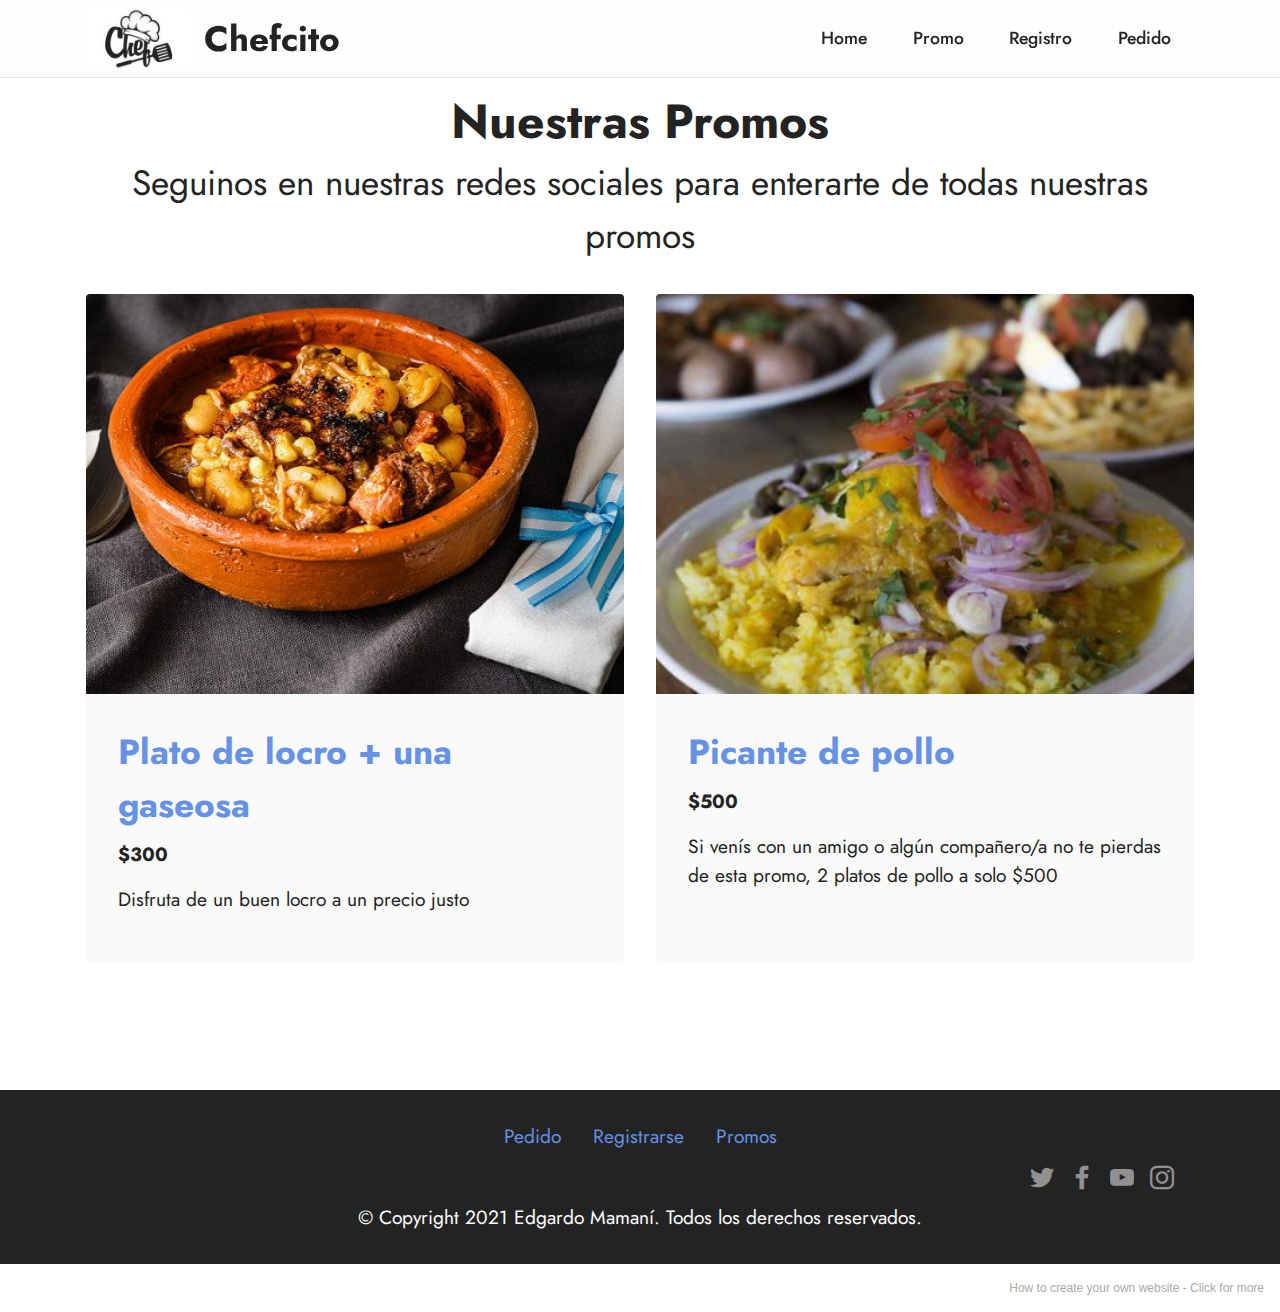
==== commit 3a8d9499: "Cambios" ====
--- a/page1.html
+++ b/page1.html
@@ -114,7 +114,7 @@
                     
                     
                     
-                <li class="foot-menu-item mbr-fonts-style display-7">Pedido</li><li class="foot-menu-item mbr-fonts-style display-7">Registrarse</li><li class="foot-menu-item mbr-fonts-style display-7">Promos</li></ul>
+                <li class="foot-menu-item mbr-fonts-style display-7"><a href="page3.html#form8-t" class="text-primary">Pedido</a></li><li class="foot-menu-item mbr-fonts-style display-7"><a href="page2.html#form7-s" class="text-primary">Registrarse</a></li><li class="foot-menu-item mbr-fonts-style display-7"><a href="page1.html#content1-n" class="text-primary">Promos</a></li></ul>
             </div>
             <div class="row social-row">
                 <div class="social-list align-right pb-2">
@@ -149,7 +149,7 @@
             </div>
         </div>
     </div>
-</section><section style="background-color: #fff; font-family: -apple-system, BlinkMacSystemFont, 'Segoe UI', 'Roboto', 'Helvetica Neue', Arial, sans-serif; color:#aaa; font-size:12px; padding: 0; align-items: center; display: flex;"><a href="https://mobirise.site/j" style="flex: 1 1; height: 3rem; padding-left: 1rem;"></a><p style="flex: 0 0 auto; margin:0; padding-right:1rem;">Develop a free site with <a href="https://mobirise.site/z" style="color:#aaa;">Mobirise</a></p></section><script src="assets/bootstrap/js/bootstrap.bundle.min.js"></script>  <script src="assets/smoothscroll/smooth-scroll.js"></script>  <script src="assets/ytplayer/index.js"></script>  <script src="assets/dropdown/js/navbar-dropdown.js"></script>  <script src="assets/theme/js/script.js"></script>  
+</section><section style="background-color: #fff; font-family: -apple-system, BlinkMacSystemFont, 'Segoe UI', 'Roboto', 'Helvetica Neue', Arial, sans-serif; color:#aaa; font-size:12px; padding: 0; align-items: center; display: flex;"><a href="https://mobirise.site/l" style="flex: 1 1; height: 3rem; padding-left: 1rem;"></a><p style="flex: 0 0 auto; margin:0; padding-right:1rem;">How to create your own website - <a href="https://mobirise.site/x" style="color:#aaa;">Click for more</a></p></section><script src="assets/bootstrap/js/bootstrap.bundle.min.js"></script>  <script src="assets/smoothscroll/smooth-scroll.js"></script>  <script src="assets/ytplayer/index.js"></script>  <script src="assets/dropdown/js/navbar-dropdown.js"></script>  <script src="assets/theme/js/script.js"></script>  
   
   
 </body>
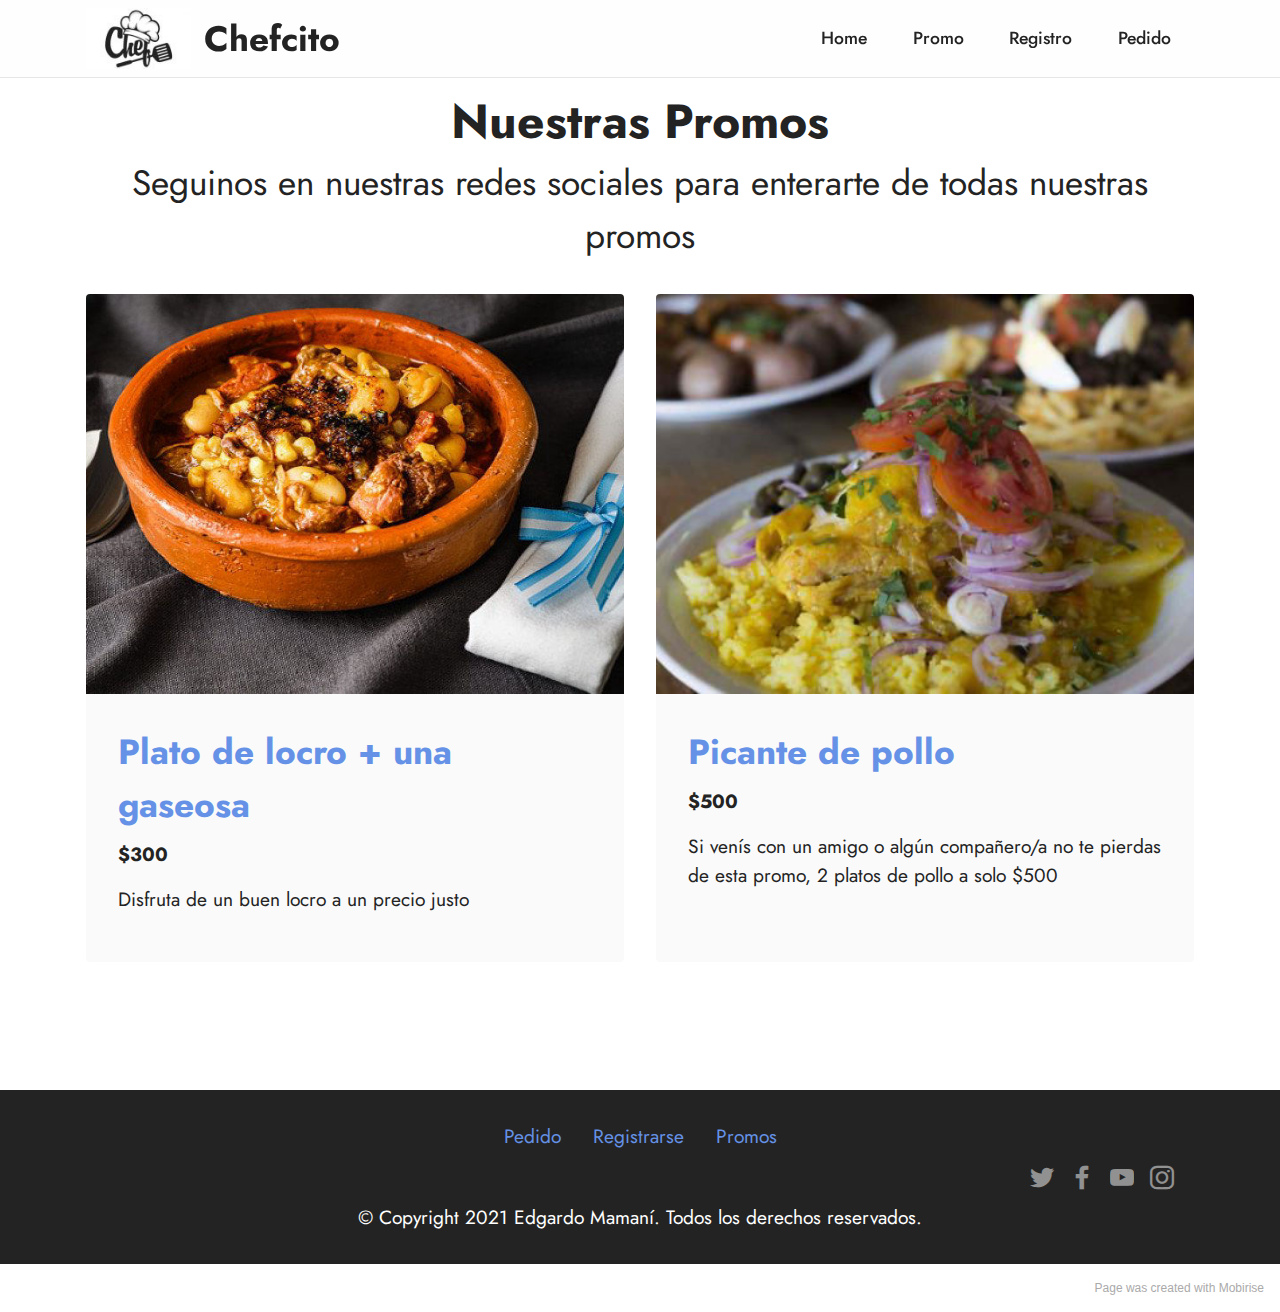
==== commit 0917d92c: "Nuevo" ====
--- a/page1.html
+++ b/page1.html
@@ -33,11 +33,11 @@
         <div class="container">
             <div class="navbar-brand">
                 <span class="navbar-logo">
-                    <a href="https://mobiri.se">
-                        <img src="assets/images/chef-logo-vector-20448-270-121x70.jpg" alt="Mobirise" style="height: 3.8rem;">
+                    <a href="index.html">
+                        <img src="assets/images/chef-logo-vector-20448-270-121x70.jpg" alt="Inicio" style="height: 3.8rem;">
                     </a>
                 </span>
-                <span class="navbar-caption-wrap"><a class="navbar-caption text-black display-5" href="https://mobiri.se">Chefcito</a></span>
+                <span class="navbar-caption-wrap"><a class="navbar-caption text-black text-primary display-5" href="index.html">Chefcito</a></span>
             </div>
             <button class="navbar-toggler" type="button" data-toggle="collapse" data-bs-toggle="collapse" data-target="#navbarSupportedContent" data-bs-target="#navbarSupportedContent" aria-controls="navbarNavAltMarkup" aria-expanded="false" aria-label="Toggle navigation">
                 <div class="hamburger">
@@ -149,7 +149,7 @@
             </div>
         </div>
     </div>
-</section><section style="background-color: #fff; font-family: -apple-system, BlinkMacSystemFont, 'Segoe UI', 'Roboto', 'Helvetica Neue', Arial, sans-serif; color:#aaa; font-size:12px; padding: 0; align-items: center; display: flex;"><a href="https://mobirise.site/l" style="flex: 1 1; height: 3rem; padding-left: 1rem;"></a><p style="flex: 0 0 auto; margin:0; padding-right:1rem;">How to create your own website - <a href="https://mobirise.site/x" style="color:#aaa;">Click for more</a></p></section><script src="assets/bootstrap/js/bootstrap.bundle.min.js"></script>  <script src="assets/smoothscroll/smooth-scroll.js"></script>  <script src="assets/ytplayer/index.js"></script>  <script src="assets/dropdown/js/navbar-dropdown.js"></script>  <script src="assets/theme/js/script.js"></script>  
+</section><section style="background-color: #fff; font-family: -apple-system, BlinkMacSystemFont, 'Segoe UI', 'Roboto', 'Helvetica Neue', Arial, sans-serif; color:#aaa; font-size:12px; padding: 0; align-items: center; display: flex;"><a href="https://mobirise.site/p" style="flex: 1 1; height: 3rem; padding-left: 1rem;"></a><p style="flex: 0 0 auto; margin:0; padding-right:1rem;">Page was <a href="https://mobirise.site/g" style="color:#aaa;">created</a> with Mobirise</p></section><script src="assets/bootstrap/js/bootstrap.bundle.min.js"></script>  <script src="assets/smoothscroll/smooth-scroll.js"></script>  <script src="assets/ytplayer/index.js"></script>  <script src="assets/dropdown/js/navbar-dropdown.js"></script>  <script src="assets/theme/js/script.js"></script>  
   
   
 </body>
